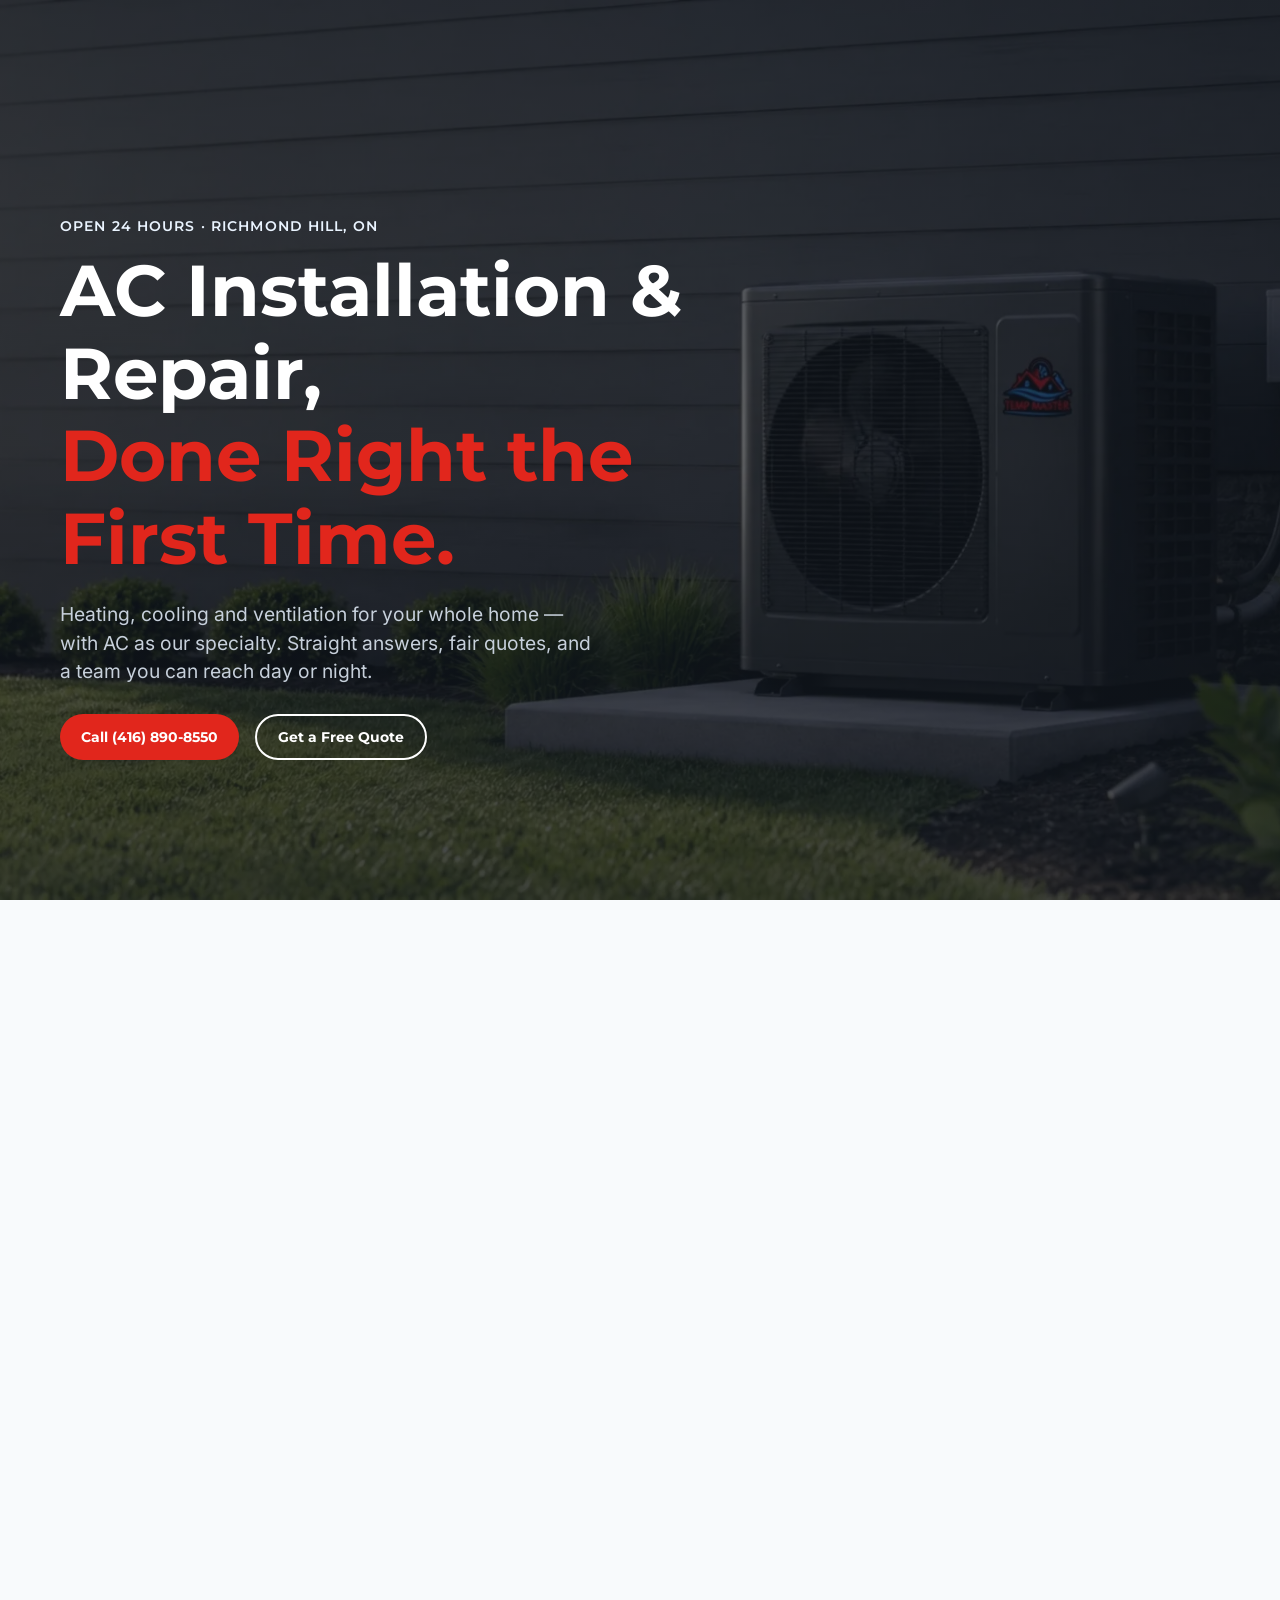
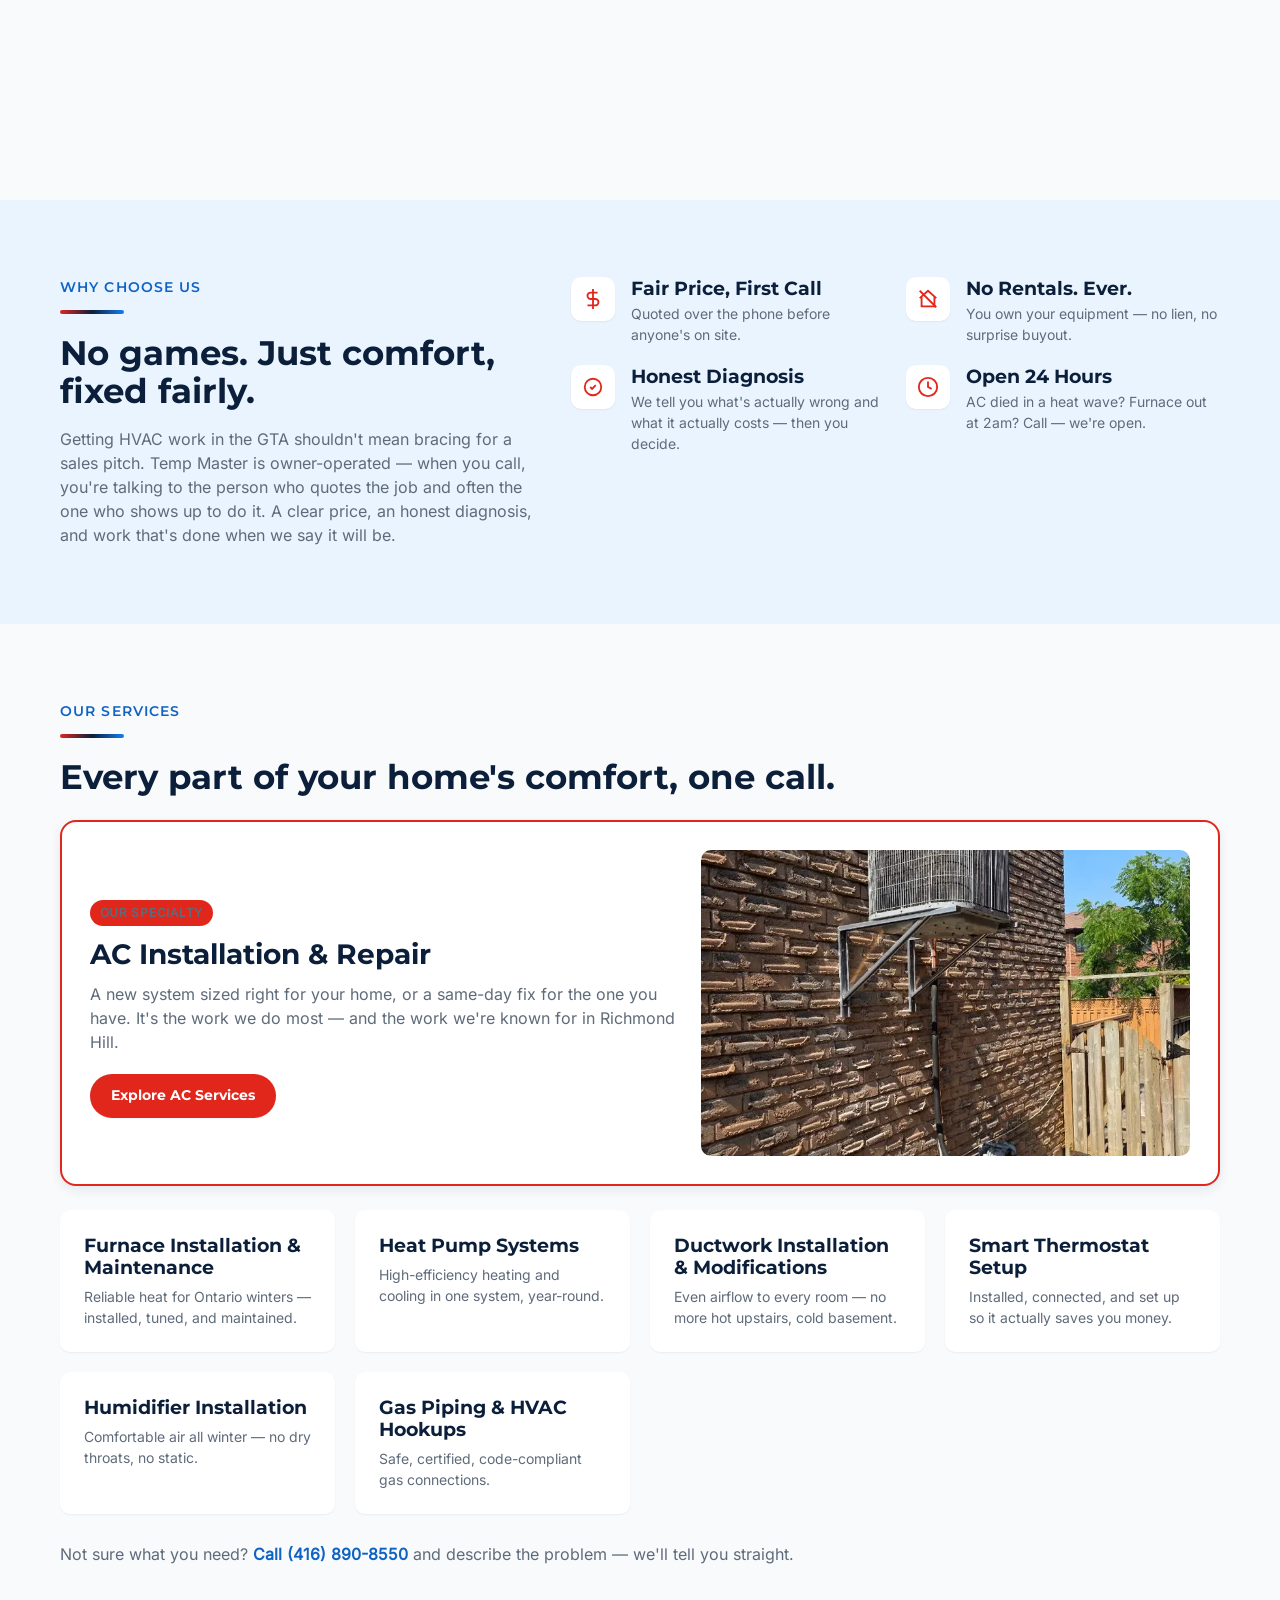
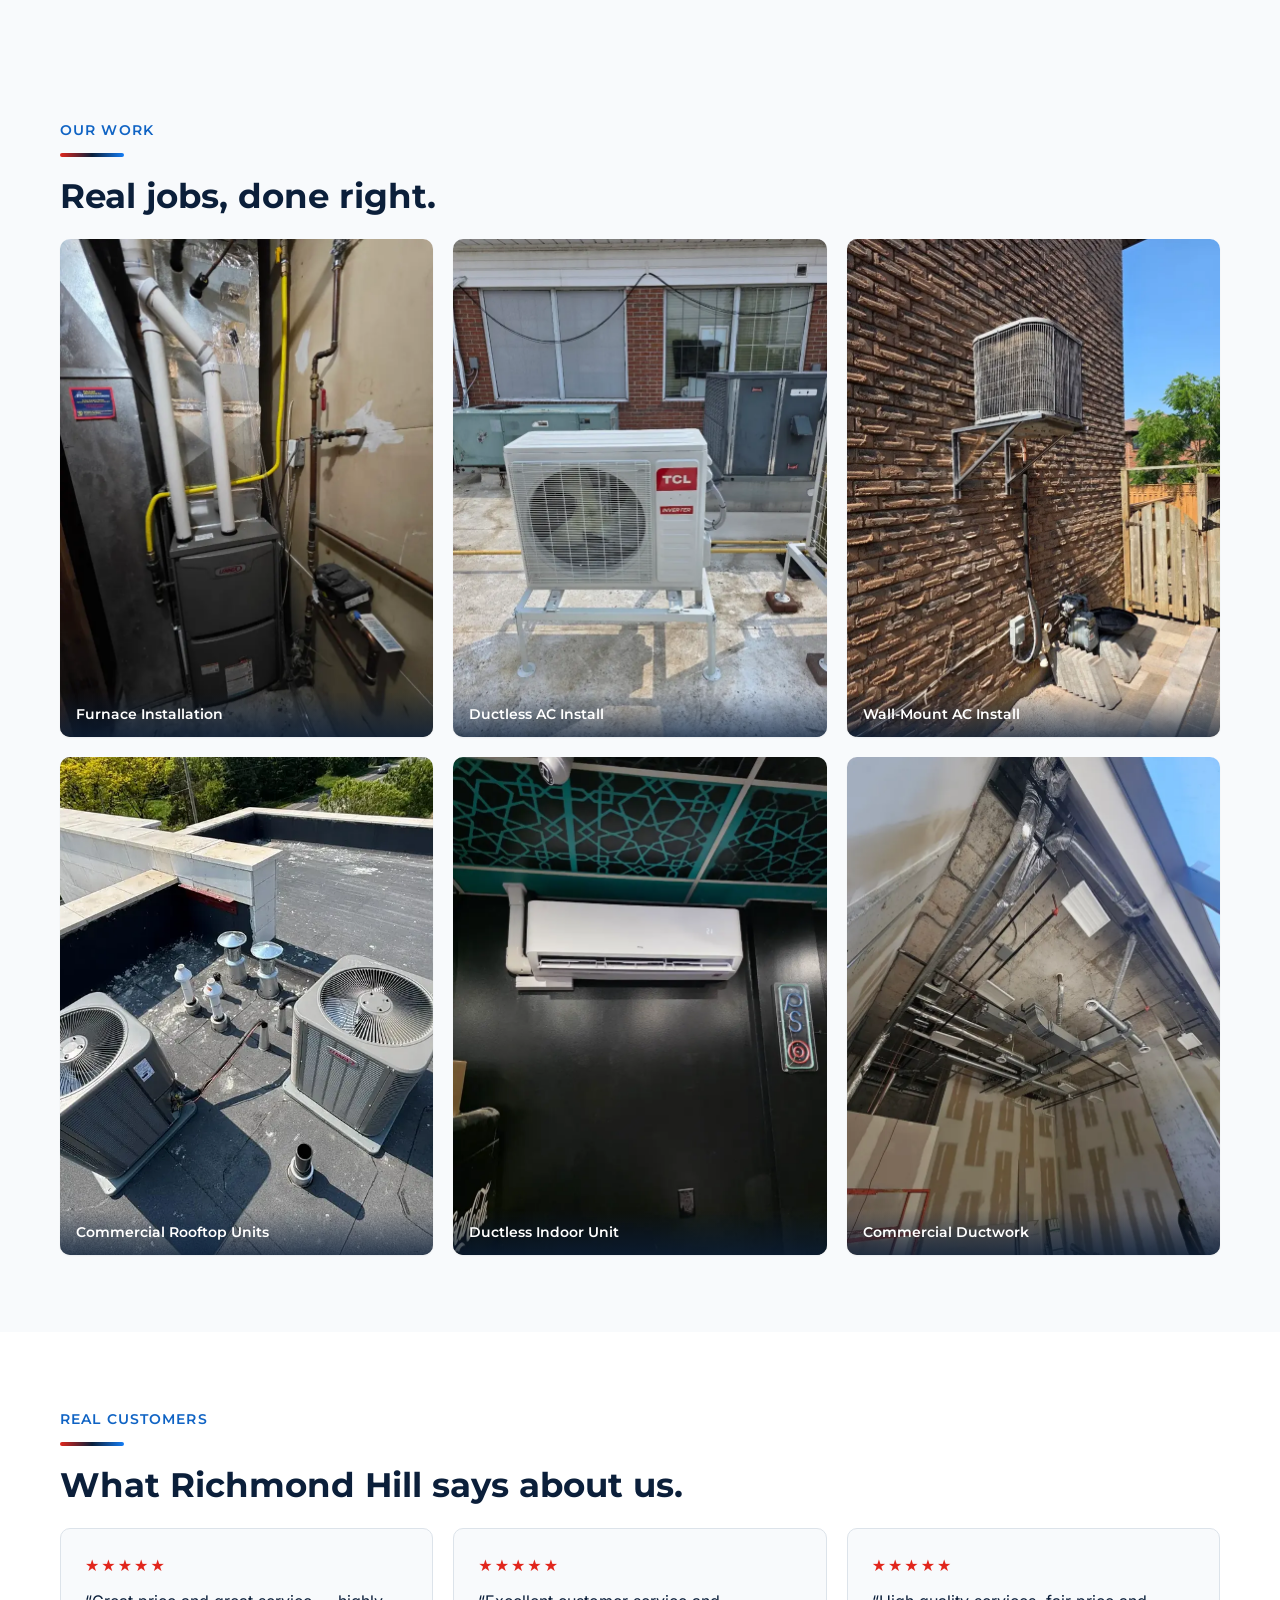
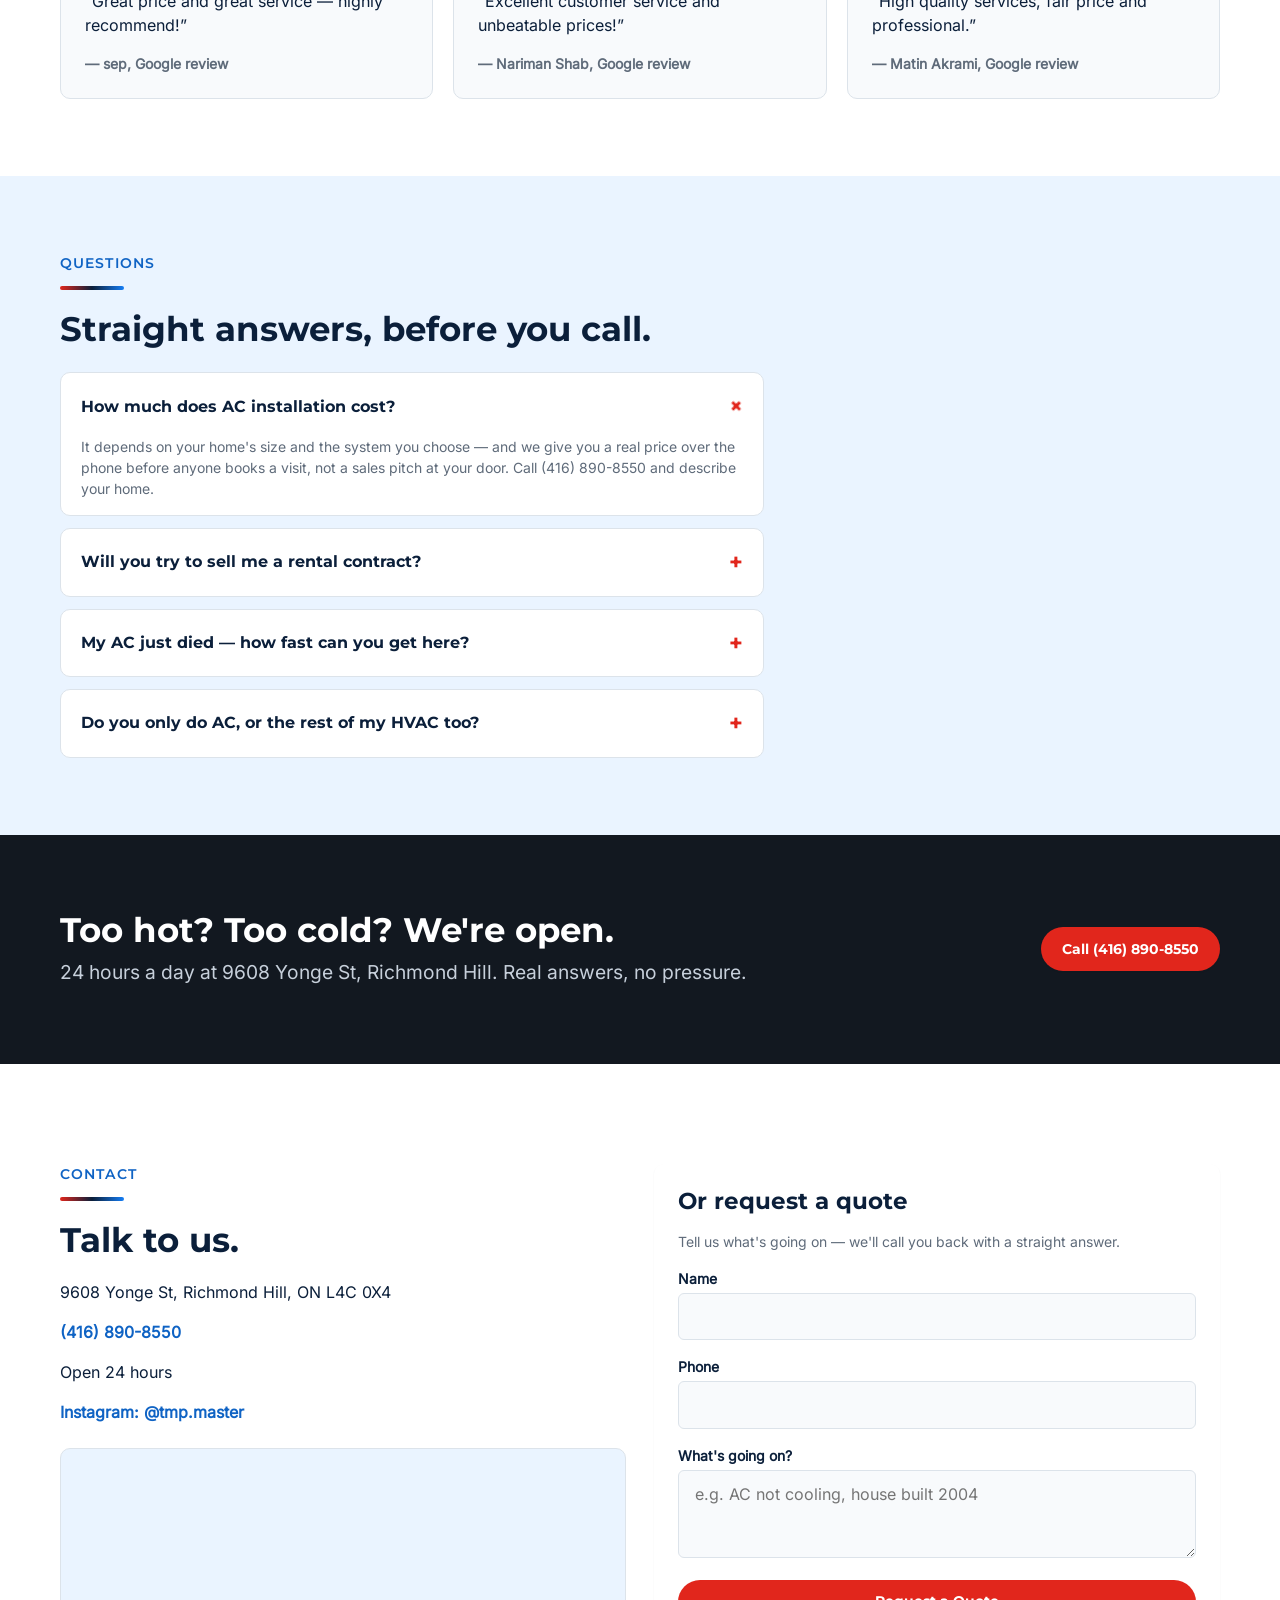
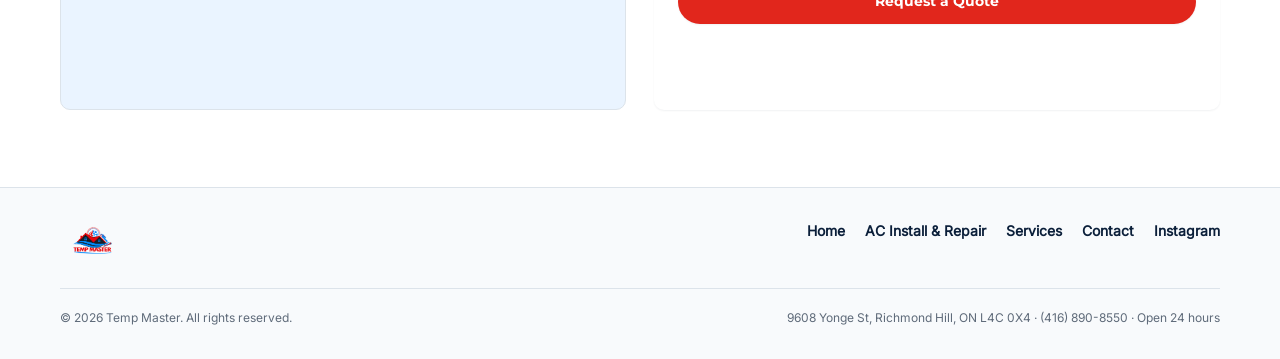
==== index.html @ fa04aa71 "stage: local site snapshot (noindex)" ====
<!doctype html>
<html lang="en">
<head>
<meta charset="utf-8">
<meta name="viewport" content="width=device-width, initial-scale=1">
<title>AC Installation &amp; Repair in Richmond Hill | Temp Master HVAC</title>
<meta name="description" content="Temp Master is a Richmond Hill HVAC contractor open 24 hours, specializing in AC installation and repair. Fair quotes, honest diagnosis. Call (416) 890-8550.">
<link rel="stylesheet" href="shared/tokens.css">
<link rel="stylesheet" href="shared/base.css">
<link rel="stylesheet" href="style.css">
<link rel="preload" href="assets/images/hero-loop-poster.webp" as="image">
<script type="application/ld+json">
{
  "@context": "https://schema.org",
  "@type": "HVACBusiness",
  "name": "Temp Master",
  "telephone": "+1-416-890-8550",
  "address": {
    "@type": "PostalAddress",
    "streetAddress": "9608 Yonge St",
    "addressLocality": "Richmond Hill",
    "addressRegion": "ON",
    "postalCode": "L4C 0X4",
    "addressCountry": "CA"
  },
  "areaServed": "Richmond Hill, Ontario",
  "openingHoursSpecification": {
    "@type": "OpeningHoursSpecification",
    "dayOfWeek": ["Monday","Tuesday","Wednesday","Thursday","Friday","Saturday","Sunday"],
    "opens": "00:00",
    "closes": "23:59"
  },
  "aggregateRating": {
    "@type": "AggregateRating",
    "ratingValue": "5.0",
    "reviewCount": "34"
  },
  "sameAs": ["https://www.instagram.com/tmp.master"]
}
</script>
</head>
<body class="page-home">

<div class="loader" id="loader" aria-hidden="true">
  <img src="assets/images/logo.png" alt="" width="108" height="72">
  <div class="loader__line"></div>
</div>

<header class="site-header" id="site-header">
  <div class="container site-header__row">
    <a class="brand" href="#hero" aria-label="Temp Master — home">
      <img src="assets/images/logo.png" alt="Temp Master logo" width="66" height="44">
    </a>
    <nav class="primary-nav" aria-label="Primary">
      <ul>
        <li><a href="./" aria-current="page">Home</a></li>
        <li><a href="ac-installation-repair/">AC Install &amp; Repair</a></li>
        <li><a href="services/">Services</a></li>
        <li><a href="contact/">Contact</a></li>
      </ul>
    </nav>
    <div class="site-header__actions">
      <a class="phone-link" href="tel:+14168908550" aria-label="Call (416) 890-8550">
        <svg width="18" height="18" viewBox="0 0 24 24" fill="none" stroke="currentColor" stroke-width="2" aria-hidden="true"><path d="M22 16.92v3a2 2 0 0 1-2.18 2 19.79 19.79 0 0 1-8.63-3.07 19.5 19.5 0 0 1-6-6 19.79 19.79 0 0 1-3.07-8.67A2 2 0 0 1 4.11 2h3a2 2 0 0 1 2 1.72c.127.96.361 1.903.7 2.81a2 2 0 0 1-.45 2.11L8.09 9.91a16 16 0 0 0 6 6l1.27-1.27a2 2 0 0 1 2.11-.45c.907.339 1.85.573 2.81.7A2 2 0 0 1 22 16.92z"/></svg>
        <span class="phone-link__text">(416) 890-8550</span>
      </a>
      <a class="btn btn--primary site-header__cta" href="contact/">Get a Free Quote</a>
      <button class="hamburger" aria-expanded="false" aria-controls="mobile-nav" aria-label="Open menu">
        <span></span><span></span><span></span>
      </button>
    </div>
  </div>
</header>

<div class="mobile-nav" id="mobile-nav">
  <div class="mobile-nav__backdrop" data-nav-close></div>
  <nav class="mobile-nav__panel" aria-label="Mobile">
    <ul>
      <li><a href="./" data-nav-close>Home</a></li>
      <li><a href="ac-installation-repair/" data-nav-close>AC Install &amp; Repair</a></li>
      <li><a href="services/" data-nav-close>Services</a></li>
      <li><a href="contact/" data-nav-close>Contact</a></li>
    </ul>
    <a class="btn btn--primary" href="tel:+14168908550">Call (416) 890-8550</a>
  </nav>
</div>

<main>

  <!-- Pinned hero stage: video is locked in place; hero scrolls up and out,
       plays the transition, then trust stats scroll up from below. -->
  <div class="hero-stage-wrapper" id="hero-stage-wrapper">
    <div class="hero-stage" id="hero-stage">
      <div class="hero-stage__media" aria-hidden="true">
        <video data-hero-loop autoplay muted playsinline preload="auto"
               poster="assets/images/hero-loop-poster.webp">
          <source src="assets/video/hero-loop.mp4" type="video/mp4">
        </video>
        <canvas data-hero-scrub data-manifest="assets/images/scrub/hero-transition/manifest.json"
                aria-hidden="true"></canvas>
        <div class="hero-stage__overlay"></div>
      </div>

      <div class="hero-stage__layer hero-stage__layer--hero" id="hero-layer">
        <section class="section section--hero" id="hero">
          <div class="container">
            <div class="hero__copy float-seq">
              <p class="eyebrow" style="--seq:0">Open 24 Hours &middot; Richmond Hill, ON</p>
              <h1 style="--seq:1">AC Installation &amp; Repair,<br><span class="hero__accent">Done Right the First Time.</span></h1>
              <p class="hero__lede" style="--seq:2">Heating, cooling and ventilation for your whole home — with AC as our specialty. Straight answers, fair quotes, and a team you can reach day or night.</p>
              <div class="hero__actions" style="--seq:3">
                <a class="btn btn--primary" href="tel:+14168908550">Call (416) 890-8550</a>
                <a class="btn btn--outline" href="contact/">Get a Free Quote</a>
              </div>
            </div>
          </div>
        </section>
      </div>

      <div class="hero-stage__layer hero-stage__layer--trust" id="trust-layer">
        <section class="section--trust" id="trust" aria-label="Why homeowners trust Temp Master">
      <div class="container">
        <div class="trust-card">
          <div class="trust-card__stat">
            <svg width="28" height="28" viewBox="0 0 24 24" fill="currentColor" aria-hidden="true"><path d="M12 2l2.9 6.26L22 9.27l-5 4.87 1.18 6.86L12 17.77l-6.18 3.23L7 14.14 2 9.27l7.1-1.01z"/></svg>
            <div><strong>5.0 Google Rating</strong><span>34 reviews from Richmond Hill homeowners</span></div>
          </div>
          <div class="trust-card__stat">
            <svg width="28" height="28" viewBox="0 0 24 24" fill="none" stroke="currentColor" stroke-width="2" aria-hidden="true"><circle cx="12" cy="12" r="10"/><path d="M12 6v6l4 2"/></svg>
            <div><strong>Open 24 Hours</strong><span>Call any time — day or night</span></div>
          </div>
          <div class="trust-card__stat">
            <svg width="28" height="28" viewBox="0 0 24 24" fill="none" stroke="currentColor" stroke-width="2" aria-hidden="true"><path d="M3 12l2-2 4 4 8-8 2 2-10 10z"/></svg>
            <div><strong>AC Specialists</strong><span>Install &amp; repair, every day</span></div>
          </div>
        </div>

        <div class="review-marquee" aria-label="Customer reviews">
          <div class="review-marquee__track">
            <div class="review-chip">
              <div class="review-chip__stars">★★★★★</div>
              <p>&ldquo;Great price and great service — highly recommend!&rdquo;</p>
              <span>— sep</span>
            </div>
            <div class="review-chip">
              <div class="review-chip__stars">★★★★★</div>
              <p>&ldquo;Excellent customer service and unbeatable prices!&rdquo;</p>
              <span>— Nariman Shab</span>
            </div>
            <div class="review-chip">
              <div class="review-chip__stars">★★★★★</div>
              <p>&ldquo;High quality services, fair price and professional.&rdquo;</p>
              <span>— Matin Akrami</span>
            </div>
            <!-- duplicated set so the marquee loops seamlessly at -50% -->
            <div class="review-chip" aria-hidden="true">
              <div class="review-chip__stars">★★★★★</div>
              <p>&ldquo;Great price and great service — highly recommend!&rdquo;</p>
              <span>— sep</span>
            </div>
            <div class="review-chip" aria-hidden="true">
              <div class="review-chip__stars">★★★★★</div>
              <p>&ldquo;Excellent customer service and unbeatable prices!&rdquo;</p>
              <span>— Nariman Shab</span>
            </div>
            <div class="review-chip" aria-hidden="true">
              <div class="review-chip__stars">★★★★★</div>
              <p>&ldquo;High quality services, fair price and professional.&rdquo;</p>
              <span>— Matin Akrami</span>
            </div>
          </div>
        </div>
      </div>
        </section>
      </div><!-- /hero-stage__layer--trust -->
    </div><!-- /hero-stage -->
  </div><!-- /hero-stage-wrapper -->

  <section class="section section--about" id="about">
    <div class="container about-grid">
      <div>
        <p class="eyebrow">Why Choose Us</p>
        <div class="rule" aria-hidden="true"></div>
        <h2>No games. Just comfort, fixed fairly.</h2>
        <p class="section-lede">Getting HVAC work in the GTA shouldn't mean bracing for a sales pitch. Temp Master is owner-operated — when you call, you're talking to the person who quotes the job and often the one who shows up to do it. A clear price, an honest diagnosis, and work that's done when we say it will be.</p>
      </div>
      <ul class="about-list">
        <li class="about-list__item">
          <span class="about-list__icon" aria-hidden="true"><svg width="22" height="22" viewBox="0 0 24 24" fill="none" stroke="currentColor" stroke-width="2"><path d="M12 1v22M17 5H9.5a3.5 3.5 0 0 0 0 7h5a3.5 3.5 0 0 1 0 7H6"/></svg></span>
          <div><h3>Fair Price, First Call</h3><p>Quoted over the phone before anyone's on site.</p></div>
        </li>
        <li class="about-list__item">
          <span class="about-list__icon" aria-hidden="true"><svg width="22" height="22" viewBox="0 0 24 24" fill="none" stroke="currentColor" stroke-width="2"><path d="M3 11l9-8 9 8M5 10v10h14V10"/><line x1="3" y1="3" x2="21" y2="21"/></svg></span>
          <div><h3>No Rentals. Ever.</h3><p>You own your equipment — no lien, no surprise buyout.</p></div>
        </li>
        <li class="about-list__item">
          <span class="about-list__icon" aria-hidden="true"><svg width="22" height="22" viewBox="0 0 24 24" fill="none" stroke="currentColor" stroke-width="2"><path d="M9 12l2 2 4-4M12 3a9 9 0 100 18 9 9 0 000-18z"/></svg></span>
          <div><h3>Honest Diagnosis</h3><p>We tell you what's actually wrong and what it actually costs — then you decide.</p></div>
        </li>
        <li class="about-list__item">
          <span class="about-list__icon" aria-hidden="true"><svg width="22" height="22" viewBox="0 0 24 24" fill="none" stroke="currentColor" stroke-width="2"><circle cx="12" cy="12" r="10"/><path d="M12 6v6l4 2"/></svg></span>
          <div><h3>Open 24 Hours</h3><p>AC died in a heat wave? Furnace out at 2am? Call — we're open.</p></div>
        </li>
      </ul>
    </div>
  </section>

  <section class="section section--services" id="services">
    <div class="container">
      <p class="eyebrow">Our Services</p>
      <div class="rule" aria-hidden="true"></div>
      <h2>Every part of your home's comfort, one call.</h2>

      <div class="service-featured">
        <div>
          <p class="service-featured__tag">Our Specialty</p>
          <h3>AC Installation &amp; Repair</h3>
          <p>A new system sized right for your home, or a same-day fix for the one you have. It's the work we do most — and the work we're known for in Richmond Hill.</p>
          <a class="btn btn--primary" href="ac-installation-repair/">Explore AC Services</a>
        </div>
        <img src="assets/images/gallery-wall-mount-ac.webp" alt="Wall-mounted outdoor AC unit installed by Temp Master" width="750" height="1000" loading="lazy">
      </div>

      <ul class="service-grid">
        <li class="card">
          <h3>Furnace Installation &amp; Maintenance</h3>
          <p>Reliable heat for Ontario winters — installed, tuned, and maintained.</p>
        </li>
        <li class="card">
          <h3>Heat Pump Systems</h3>
          <p>High-efficiency heating and cooling in one system, year-round.</p>
        </li>
        <li class="card">
          <h3>Ductwork Installation &amp; Modifications</h3>
          <p>Even airflow to every room — no more hot upstairs, cold basement.</p>
        </li>
        <li class="card">
          <h3>Smart Thermostat Setup</h3>
          <p>Installed, connected, and set up so it actually saves you money.</p>
        </li>
        <li class="card">
          <h3>Humidifier Installation</h3>
          <p>Comfortable air all winter — no dry throats, no static.</p>
        </li>
        <li class="card">
          <h3>Gas Piping &amp; HVAC Hookups</h3>
          <p>Safe, certified, code-compliant gas connections.</p>
        </li>
      </ul>
      <p class="services-cta-line">Not sure what you need? <a href="tel:+14168908550">Call (416) 890-8550</a> and describe the problem — we'll tell you straight.</p>
    </div>
  </section>

  <section class="section section--gallery" id="gallery">
    <div class="container">
      <p class="eyebrow">Our Work</p>
      <div class="rule" aria-hidden="true"></div>
      <h2>Real jobs, done right.</h2>
      <ul class="gallery-grid">
        <li class="gallery-item">
          <img src="assets/images/gallery-furnace-install.webp" alt="New Lennox furnace installation" width="750" height="1000" loading="lazy">
          <span>Furnace Installation</span>
        </li>
        <li class="gallery-item">
          <img src="assets/images/gallery-ductless-condenser.webp" alt="Ductless mini-split outdoor condenser installation" width="750" height="1000" loading="lazy">
          <span>Ductless AC Install</span>
        </li>
        <li class="gallery-item">
          <img src="assets/images/gallery-wall-mount-ac.webp" alt="Wall-mounted outdoor AC unit installation on a home exterior" width="750" height="1000" loading="lazy">
          <span>Wall-Mount AC Install</span>
        </li>
        <li class="gallery-item">
          <img src="assets/images/gallery-commercial-rooftop.webp" alt="Commercial rooftop AC units installation" width="1000" height="750" loading="lazy">
          <span>Commercial Rooftop Units</span>
        </li>
        <li class="gallery-item">
          <img src="assets/images/gallery-ductless-indoor-unit.webp" alt="Ductless mini-split indoor unit installation" width="750" height="1000" loading="lazy">
          <span>Ductless Indoor Unit</span>
        </li>
        <li class="gallery-item">
          <img src="assets/images/gallery-commercial-ductwork.webp" alt="Commercial ductwork installation" width="750" height="1000" loading="lazy">
          <span>Commercial Ductwork</span>
        </li>
      </ul>
    </div>
  </section>

  <section class="section section--testimonials" id="testimonials">
    <div class="container">
      <p class="eyebrow">Real Customers</p>
      <div class="rule" aria-hidden="true"></div>
      <h2>What Richmond Hill says about us.</h2>
      <div class="testimonial-grid">
        <div class="testimonial-card">
          <div class="stars">★★★★★</div>
          <p>&ldquo;Great price and great service — highly recommend!&rdquo;</p>
          <footer>— sep, Google review</footer>
        </div>
        <div class="testimonial-card">
          <div class="stars">★★★★★</div>
          <p>&ldquo;Excellent customer service and unbeatable prices!&rdquo;</p>
          <footer>— Nariman Shab, Google review</footer>
        </div>
        <div class="testimonial-card">
          <div class="stars">★★★★★</div>
          <p>&ldquo;High quality services, fair price and professional.&rdquo;</p>
          <footer>— Matin Akrami, Google review</footer>
        </div>
      </div>
    </div>
  </section>

  <section class="section section--faq" id="faq">
    <div class="container">
      <p class="eyebrow">Questions</p>
      <div class="rule" aria-hidden="true"></div>
      <h2>Straight answers, before you call.</h2>
      <div class="faq-list">
        <details data-accordion open>
          <summary>How much does AC installation cost?</summary>
          <p>It depends on your home's size and the system you choose — and we give you a real price over the phone before anyone books a visit, not a sales pitch at your door. Call (416) 890-8550 and describe your home.</p>
        </details>
        <details data-accordion>
          <summary>Will you try to sell me a rental contract?</summary>
          <p>No. Temp Master doesn't do equipment rentals — ever. What you buy, you own, with no lien and no surprise buyout down the road.</p>
        </details>
        <details data-accordion>
          <summary>My AC just died — how fast can you get here?</summary>
          <p>We're open 24 hours, so call the moment it happens: (416) 890-8550. As an owner-operated company, you're talking directly to the person handling your job, not a call centre — we answer and get moving right away.</p>
        </details>
        <details data-accordion>
          <summary>Do you only do AC, or the rest of my HVAC too?</summary>
          <p>All of it. AC installation and repair is our specialty, and we also handle furnaces, heat pumps, ductwork, smart thermostats, humidifiers, and gas piping — one company for the whole system.</p>
        </details>
      </div>
    </div>
  </section>

  <section class="section section--cta" id="cta">
    <div class="container cta__inner">
      <div>
        <h2>Too hot? Too cold? We're open.</h2>
        <p>24 hours a day at 9608 Yonge St, Richmond Hill. Real answers, no pressure.</p>
      </div>
      <a class="btn btn--primary" href="tel:+14168908550">Call (416) 890-8550</a>
    </div>
  </section>

  <section class="section section--contact" id="contact">
    <div class="container contact-grid">
      <div>
        <p class="eyebrow">Contact</p>
        <div class="rule" aria-hidden="true"></div>
        <h2>Talk to us.</h2>
        <ul class="contact-facts">
          <li>9608 Yonge St, Richmond Hill, ON L4C 0X4</li>
          <li><a href="tel:+14168908550">(416) 890-8550</a></li>
          <li>Open 24 hours</li>
          <li><a href="https://www.instagram.com/tmp.master" rel="noopener">Instagram: @tmp.master</a></li>
        </ul>
        <div class="map-embed" data-map-slot>
          <iframe src="https://maps.google.com/maps?q=Temp%20Master%2C%209608%20Yonge%20St%2C%20Richmond%20Hill%2C%20ON%20L4C%200X4&output=embed"
                  title="Map to Temp Master, 9608 Yonge St, Richmond Hill" loading="lazy"
                  referrerpolicy="no-referrer-when-downgrade" allowfullscreen></iframe>
        </div>
      </div>
      <form class="contact-form" data-quote-form>
        <h3>Or request a quote</h3>
        <p>Tell us what's going on — we'll call you back with a straight answer.</p>
        <div><label for="q-name">Name</label><input id="q-name" name="name" type="text" autocomplete="name" required></div>
        <div><label for="q-phone">Phone</label><input id="q-phone" name="phone" type="tel" autocomplete="tel" required></div>
        <div><label for="q-issue">What's going on?</label><textarea id="q-issue" name="message" rows="3" placeholder="e.g. AC not cooling, house built 2004"></textarea></div>
        <button class="btn btn--primary" type="submit">Request a Quote</button>
      </form>
    </div>
  </section>

</main>

<footer class="section--footer site-footer">
  <div class="container">
    <div class="site-footer__grid">
      <a class="brand" href="./" aria-label="Temp Master — home">
        <img src="assets/images/logo.png" alt="Temp Master logo" width="54" height="36">
      </a>
      <nav aria-label="Footer">
        <ul>
          <li><a href="./">Home</a></li>
          <li><a href="ac-installation-repair/">AC Install &amp; Repair</a></li>
          <li><a href="services/">Services</a></li>
          <li><a href="contact/">Contact</a></li>
          <li><a href="https://www.instagram.com/tmp.master" rel="noopener">Instagram</a></li>
        </ul>
      </nav>
    </div>
    <div class="site-footer__bottom">
      <span>&copy; 2026 Temp Master. All rights reserved.</span>
      <span>9608 Yonge St, Richmond Hill, ON L4C 0X4 &middot; <a href="tel:+14168908550">(416) 890-8550</a> &middot; Open 24 hours</span>
    </div>
  </div>
</footer>

<div class="call-bar" aria-label="Quick actions">
  <a class="call-bar__call" href="tel:+14168908550">Call Now</a>
  <a class="call-bar__directions" href="https://share.google/TIExO6qEW4nz1Eo8L" rel="noopener">Directions</a>
</div>

<script src="shared/main.js" defer></script>
<script src="script.js" defer></script>
</body>
</html>
---- shared/tokens.css ----
/*
  Design tokens — Temp Master (HVAC, Richmond Hill, ON)
  Direction: "Plainspoken Comfort" — see state/DECISIONS.md (Phase 2).
  Single source of truth for every visual value on the site.
  Colors are the operator's confirmed brand palette (client.md Overrides).
  Contrast verified WCAG AA (body >= 4.5:1, large/UI >= 3:1) — see notes.
*/

@font-face {
  font-family: 'Montserrat';
  font-style: normal;
  font-weight: 700;
  font-display: swap;
  src: url('../assets/fonts/montserrat-700.woff2') format('woff2');
}

@font-face {
  font-family: 'Montserrat';
  font-style: normal;
  font-weight: 600;
  font-display: swap;
  src: url('../assets/fonts/montserrat-600.woff2') format('woff2');
}

@font-face {
  font-family: 'Inter';
  font-style: normal;
  font-weight: 400;
  font-display: swap;
  src: url('../assets/fonts/inter-400.woff2') format('woff2');
}

:root {
  /* Colors — confirmed brand palette (client.md Overrides > Visual constraints) */
  --color-primary: #E1261C;       /* Temp Red — primary CTA, urgent accents. Kept scarce (~3% of UI). */
  --color-primary-dark: #B91E17;  /* Primary hover/active */
  --color-accent: #147DF5;        /* HVAC Blue — icons, large UI, borders, large text (3.8:1 on --color-bg) */
  --color-accent-text: #0F63C4;   /* Darkened accent for body-sized text/links (5.6:1 on --color-bg) */
  --color-bg: #F8FAFC;            /* Cool White — main page background */
  --color-surface: #FFFFFF;       /* Pure White — cards, nav */
  --color-text: #0B1F3A;          /* Deep Navy — headings, header, footer */
  --color-text-muted: #5F6B7A;    /* Slate Gray — body copy (5.2:1 on --color-bg) */
  --color-border: #DCE3EA;        /* Soft Border — dividers, card borders */
  --color-success: #1B7F4C;       /* 4.8:1 on --color-bg */
  --color-error: #B91E17;         /* = primary-dark, reused for AA-safe error text (6.2:1 on --color-bg; brighter --color-primary is only 4.5:1) */

  /* Supporting neutrals from the confirmed palette, not in the required set but referenced by name in DECISIONS.md */
  --color-ice-blue: #EAF4FF;      /* soft section backgrounds, alternating with --color-bg */
  --color-charcoal: #121820;      /* dark hero overlays, the signature dark band (24-hour/emergency CTA) */
  --color-mist: #C7D0DB;          /* muted body text on dark bands (12.2:1 on charcoal) */

  /* Typography */
  --font-heading: 'Montserrat', system-ui, -apple-system, sans-serif; /* weights 600, 700 only */
  --font-body: 'Inter', system-ui, -apple-system, sans-serif;         /* weight 400 (+ inherited bold via font-weight on the same face where supported) */

  --text-xs: 0.75rem;     /* 12px */
  --text-sm: 0.875rem;    /* 14px */
  --text-base: 1rem;      /* 16px */
  --text-lg: 1.2rem;      /* ~19px  — modular scale, ratio 1.2 (calm direction) */
  --text-xl: 1.44rem;     /* ~23px */
  --text-2xl: 1.75rem;    /* ~28px */
  --text-3xl: 2.1rem;     /* ~34px */
  --text-hero: clamp(2.25rem, 5vw + 1rem, 4.5rem);

  --leading-tight: 1.15;
  --leading-normal: 1.5;
  --leading-loose: 1.75;

  /* Spacing — 4px base scale */
  --space-1: 0.25rem;   /* 4px */
  --space-2: 0.5rem;    /* 8px */
  --space-3: 0.75rem;   /* 12px */
  --space-4: 1rem;      /* 16px */
  --space-5: 1.25rem;   /* 20px */
  --space-6: 1.5rem;    /* 24px */
  --space-7: 1.75rem;   /* 28px */
  --space-8: 2rem;      /* 32px */
  --space-9: 2.25rem;   /* 36px */
  --space-10: 2.5rem;   /* 40px */
  --space-11: 2.75rem;  /* 44px */
  --space-12: 3rem;     /* 48px */

  /* Layout */
  --container-max: 1200px;
  --section-pad-y: clamp(3rem, 6vw, 6rem);
  --radius-sm: 0.375rem;  /* 6px */
  --radius-md: 0.625rem;  /* 10px — default card radius per direction ("8-12px rounded cards") */
  --radius-lg: 1rem;      /* 16px — larger surfaces (hero media, feature panels) */
  --radius-full: 9999px;

  /* Elevation — shadow tinted toward primary text hue (navy), never pure black */
  --shadow-sm: 0 1px 2px rgba(11, 31, 58, 0.06);
  --shadow-md: 0 4px 12px rgba(11, 31, 58, 0.08);
  --shadow-lg: 0 12px 32px rgba(11, 31, 58, 0.14);

  /* Motion — subtle (see DECISIONS.md: trust-first mood, playbook avoids animation-heavy) */
  --duration-fast: 150ms;
  --duration-base: 300ms;
  --duration-slow: 600ms;
  --ease-standard: cubic-bezier(0.4, 0, 0.2, 1);
  --ease-out-expo: cubic-bezier(0.16, 1, 0.3, 1);
}
---- shared/base.css ----
/* base.css — reset, element defaults, and every component used on 2+ pages.
   Implements the approved binding preview (preview/layout-preview.html).
   Single-page specifics live in each page's style.css. */

/* ---------- reset + element defaults ---------- */
*,*::before,*::after{box-sizing:border-box}
html{-webkit-text-size-adjust:100%;scroll-behavior:smooth}
@media (prefers-reduced-motion: reduce){html{scroll-behavior:auto}}
body{margin:0;background:var(--color-bg);color:var(--color-text);
  font-family:var(--font-body);font-size:var(--text-base);line-height:var(--leading-normal);
  -webkit-tap-highlight-color:transparent;overflow-x:hidden}
h1,h2,h3{font-family:var(--font-heading);font-weight:700;line-height:var(--leading-tight);margin:0}
h1{font-size:var(--text-hero)}
h2{font-size:var(--text-3xl)}
h3{font-size:var(--text-lg)}
p{margin:0}
ul{list-style:none;margin:0;padding:0}
a{color:inherit;text-decoration:none}
img{max-width:100%;display:block}
button{font:inherit;background:none;border:0;cursor:pointer}
:focus-visible{outline:3px solid var(--color-accent);outline-offset:2px}

/* ---------- layout primitives ---------- */
.container{max-width:var(--container-max);margin-inline:auto;padding-inline:var(--space-5)}
.section{padding-block:var(--section-pad-y)}
.section--alt{background:var(--color-ice-blue)}
.section-lede{margin-top:var(--space-4);color:var(--color-text-muted);max-width:44rem}

.eyebrow{font-family:var(--font-heading);font-weight:600;font-size:var(--text-sm);
  letter-spacing:.08em;text-transform:uppercase;color:var(--color-accent-text);margin:0}
.rule{width:64px;height:4px;border-radius:var(--radius-full);margin-block:var(--space-3) var(--space-5);
  background:linear-gradient(90deg,var(--color-primary),var(--color-text),var(--color-accent))}

/* ---------- buttons ---------- */
.btn{display:inline-flex;align-items:center;justify-content:center;gap:var(--space-2);
  padding:.75em 1.5em;border-radius:var(--radius-full);font-family:var(--font-heading);font-weight:700;
  font-size:var(--text-sm);min-height:44px;
  transition:transform var(--duration-fast) var(--ease-standard),
    background-color var(--duration-fast) var(--ease-standard),
    box-shadow var(--duration-fast) var(--ease-standard)}
.btn:active{transform:scale(.97)}
.btn--primary{background:var(--color-primary);color:var(--color-surface);box-shadow:var(--shadow-sm)}
.btn--primary:hover{background:var(--color-primary-dark)}
.btn--outline{border:2px solid var(--color-text);color:var(--color-text)}

/* ---------- header (default: solid sticky; the home page overrides) ---------- */
.site-header{position:sticky;top:0;z-index:50;background:var(--color-surface);
  border-bottom:1px solid var(--color-border);
  transition:box-shadow var(--duration-base) var(--ease-standard)}
.site-header.is-scrolled{box-shadow:var(--shadow-sm)}
.site-header__row{display:flex;align-items:center;justify-content:space-between;gap:var(--space-4);
  padding-block:var(--space-3)}
.brand img{height:44px;width:auto}
.primary-nav{display:none}
.primary-nav ul{display:flex;gap:var(--space-6)}
.primary-nav a{font-weight:600;font-size:var(--text-sm);padding-block:var(--space-2);position:relative}
.primary-nav a::after{content:"";position:absolute;left:0;right:0;bottom:-2px;height:2px;
  background:var(--color-primary);transform:scaleX(0);
  transition:transform var(--duration-fast) var(--ease-standard)}
.primary-nav a:hover::after,.primary-nav a:focus-visible::after,
.primary-nav a[aria-current="page"]::after{transform:scaleX(1)}
.site-header__actions{display:flex;align-items:center;gap:var(--space-4)}
.phone-link{display:flex;align-items:center;gap:var(--space-2);font-weight:700;
  font-family:var(--font-heading);font-size:var(--text-sm);color:var(--color-text);
  min-width:44px;min-height:44px;justify-content:center}
.phone-link svg{color:var(--color-primary);flex:none}
.phone-link__text{display:none}
.btn.site-header__cta{display:none}
@media (min-width:560px){
  .phone-link{justify-content:flex-start;min-width:0}
  .phone-link__text{display:inline}
}
@media (min-width:900px){
  .primary-nav{display:block}
  .btn.site-header__cta{display:inline-flex}
  .hamburger{display:none}
}

/* ---------- hamburger + mobile nav ---------- */
.hamburger{display:flex;flex-direction:column;gap:5px;padding:10px;min-width:44px;min-height:44px;
  align-items:center;justify-content:center}
.hamburger span{width:22px;height:2px;background:var(--color-text);
  transition:transform var(--duration-base) var(--ease-standard),
    opacity var(--duration-base) var(--ease-standard)}
.hamburger[aria-expanded="true"] span:nth-child(1){transform:translateY(7px) rotate(45deg)}
.hamburger[aria-expanded="true"] span:nth-child(2){opacity:0}
.hamburger[aria-expanded="true"] span:nth-child(3){transform:translateY(-7px) rotate(-45deg)}

.mobile-nav{position:fixed;inset:0;z-index:60;visibility:hidden}
.mobile-nav__backdrop{position:absolute;inset:0;background:rgba(11,31,58,.5);opacity:0;
  transition:opacity var(--duration-base) var(--ease-standard)}
.mobile-nav__panel{position:absolute;top:0;right:0;bottom:0;width:min(80vw,340px);
  background:var(--color-surface);padding:var(--space-6) var(--space-5);
  display:flex;flex-direction:column;gap:var(--space-5);
  transform:translateX(100%);transition:transform var(--duration-base) var(--ease-out-expo);
  box-shadow:var(--shadow-lg)}
.mobile-nav.is-open{visibility:visible}
.mobile-nav.is-open .mobile-nav__backdrop{opacity:1}
.mobile-nav.is-open .mobile-nav__panel{transform:translateX(0)}
.mobile-nav ul{display:flex;flex-direction:column;gap:var(--space-1)}
.mobile-nav a:not(.btn){display:block;padding:var(--space-3) 0;font-family:var(--font-heading);
  font-weight:700;font-size:var(--text-lg);border-bottom:1px solid var(--color-border)}
.mobile-nav a:active{opacity:.6}

/* ---------- sub-page hero ---------- */
.section--hero-sub{background:var(--color-ice-blue)}
.section--hero-sub h1{margin-top:var(--space-3);max-width:24ch}
.hero__lede{margin-top:var(--space-5);font-size:var(--text-lg);color:var(--color-text-muted);max-width:34rem}
.hero__actions{display:flex;flex-wrap:wrap;gap:var(--space-4);margin-top:var(--space-7)}

/* ---------- cards ---------- */
.card{background:var(--color-surface);border-radius:var(--radius-md);padding:var(--space-6);
  box-shadow:var(--shadow-sm);
  transition:box-shadow var(--duration-base) var(--ease-standard),
    transform var(--duration-base) var(--ease-standard)}
.card:hover{box-shadow:var(--shadow-md);transform:translateY(-3px)}
@media (prefers-reduced-motion: reduce){.card:hover{transform:none}}
.card h3{margin-bottom:var(--space-2)}
.card p{color:var(--color-text-muted);font-size:var(--text-sm)}

/* ---------- faq accordion ---------- */
.faq-list{max-width:44rem;display:grid;gap:var(--space-3);margin-top:var(--space-6)}
.faq-list details{background:var(--color-surface);border:1px solid var(--color-border);
  border-radius:var(--radius-md);padding:var(--space-4) var(--space-5)}
.faq-list summary{font-family:var(--font-heading);font-weight:700;cursor:pointer;
  display:flex;justify-content:space-between;align-items:center;gap:var(--space-3);
  list-style:none;min-height:28px}
.faq-list summary::-webkit-details-marker{display:none}
.faq-list summary::after{content:"+";font-size:var(--text-xl);color:var(--color-primary);flex:none;
  transition:transform var(--duration-base) var(--ease-standard)}
.faq-list details[open] summary::after{transform:rotate(45deg)}
.faq-list details p{margin-top:var(--space-3);color:var(--color-text-muted);font-size:var(--text-sm)}

/* ---------- cta band ---------- */
.section--cta{background:var(--color-charcoal);color:var(--color-surface)}
.cta__inner{display:flex;flex-direction:column;gap:var(--space-5);align-items:flex-start}
.cta__inner h2{color:var(--color-surface)}
.cta__inner p{color:var(--color-mist);font-size:var(--text-lg);margin-top:var(--space-2)}
@media (min-width:800px){
  .cta__inner{flex-direction:row;align-items:center;justify-content:space-between}
}

/* ---------- contact facts + form + map (home + contact pages) ---------- */
.contact-grid{display:grid;gap:var(--space-7);margin-top:var(--space-6)}
@media (min-width:900px){.contact-grid{grid-template-columns:1fr 1fr}}
.contact-facts{display:grid;gap:var(--space-4);margin-top:var(--space-5)}
.contact-facts li{display:flex;gap:var(--space-2);flex-wrap:wrap}
.contact-facts a{color:var(--color-accent-text);font-weight:600}
.contact-facts strong{min-width:6.5rem;font-family:var(--font-heading)}
.map-embed{margin-top:var(--space-6);min-height:260px;border-radius:var(--radius-md);
  overflow:hidden;background:var(--color-ice-blue);border:1px solid var(--color-border)}
.map-embed iframe{display:block;width:100%;height:100%;min-height:260px;border:0}
.contact-form{display:grid;gap:var(--space-4);background:var(--color-surface);
  border-radius:var(--radius-md);padding:var(--space-6);box-shadow:var(--shadow-sm);
  align-content:start}
.contact-form h2,.contact-form h3{font-size:var(--text-xl)}
.contact-form p{color:var(--color-text-muted);font-size:var(--text-sm)}
.contact-form label{font-size:var(--text-sm);font-weight:600;display:block;
  margin-bottom:var(--space-1)}
.contact-form input,.contact-form textarea{width:100%;font-size:16px;padding:.8em 1em;
  border-radius:var(--radius-sm);border:1px solid var(--color-border);
  background:var(--color-bg);color:var(--color-text);font-family:inherit}

/* ---------- footer ---------- */
.site-footer{background:var(--color-bg);border-top:1px solid var(--color-border);
  padding-block:var(--space-8)}
.site-footer__grid{display:flex;flex-wrap:wrap;gap:var(--space-6);
  justify-content:space-between;align-items:flex-start}
.site-footer__grid nav ul{display:flex;flex-wrap:wrap;gap:var(--space-5);
  font-size:var(--text-sm);font-weight:600}
.site-footer__bottom{margin-top:var(--space-6);padding-top:var(--space-5);
  border-top:1px solid var(--color-border);font-size:var(--text-xs);
  color:var(--color-text-muted);display:flex;flex-wrap:wrap;gap:var(--space-3);
  justify-content:space-between}

/* ---------- sticky mobile call bar ---------- */
.call-bar{position:fixed;left:0;right:0;bottom:0;z-index:40;display:flex;
  background:var(--color-surface);border-top:1px solid var(--color-border);
  box-shadow:var(--shadow-lg);
  padding:var(--space-3) var(--space-4) calc(var(--space-3) + env(safe-area-inset-bottom))}
.call-bar a{flex:1;display:flex;align-items:center;justify-content:center;gap:var(--space-2);
  font-family:var(--font-heading);font-weight:700;font-size:var(--text-sm);
  border-radius:var(--radius-md);padding-block:var(--space-3);min-height:44px}
.call-bar a:active{transform:scale(.97)}
.call-bar__call{background:var(--color-primary);color:var(--color-surface);
  margin-right:var(--space-2)}
.call-bar__directions{border:2px solid var(--color-text);color:var(--color-text)}
body{padding-bottom:76px}
@media (min-width:900px){
  .call-bar{display:none}
  body{padding-bottom:0}
}

/* ---------- scroll-entrance reveals (progressive enhancement) ----------
   Hidden state only applies when main.js has stamped html.js — no-JS
   visitors always see content (component-api rule 5). */
@media (prefers-reduced-motion: no-preference){
  html.js .reveal{opacity:0;transform:translateY(16px);
    transition:opacity var(--duration-slow) var(--ease-out-expo),
      transform var(--duration-slow) var(--ease-out-expo)}
  html.js .reveal.is-visible{opacity:1;transform:none}
  html.js .reveal-stagger.is-visible > *{transition-delay:calc(var(--i,0) * 70ms)}
}
---- style.css ----
/* Home page styles — loader, overlay header, full-bleed hero video stage,
   floating trust stats, and home-only sections. Base components: shared/base.css. */

/* ---------- loading screen ---------- */
.loader{position:fixed;inset:0;z-index:100;background:var(--color-charcoal);
  display:flex;flex-direction:column;align-items:center;justify-content:center;gap:var(--space-6);
  transition:opacity var(--duration-slow) var(--ease-standard),
    visibility 0s linear var(--duration-slow)}
.loader.is-done{opacity:0;visibility:hidden}
.loader img{height:72px;width:auto}
.loader__line{width:min(220px,50vw);height:3px;border-radius:var(--radius-full);
  overflow:hidden;background:rgba(255,255,255,.12);position:relative}
.loader__line::after{content:"";position:absolute;inset:0;border-radius:inherit;
  background:linear-gradient(90deg,var(--color-primary),var(--color-surface),var(--color-accent));
  transform:translateX(-100%)}
@media (prefers-reduced-motion: no-preference){
  .loader__line::after{animation:loader-sweep 1.2s var(--ease-standard) infinite}
}
@keyframes loader-sweep{to{transform:translateX(100%)}}
/* no-JS: the loader must never block the page */
html:not(.js) .loader{display:none}

/* ---------- header on the home page: fixed overlay over the video ---------- */
.page-home .site-header{position:fixed;top:0;left:0;right:0;background:transparent;
  border-bottom:1px solid transparent;
  transition:background-color var(--duration-base) var(--ease-standard),
    border-color var(--duration-base) var(--ease-standard),
    box-shadow var(--duration-base) var(--ease-standard)}
.page-home .site-header.is-scrolled{background:var(--color-surface);
  border-color:var(--color-border);box-shadow:var(--shadow-sm)}
.page-home .site-header:not(.is-scrolled) .primary-nav a{color:var(--color-surface)}
.page-home .site-header:not(.is-scrolled) .phone-link{color:var(--color-surface)}
.page-home .site-header:not(.is-scrolled) .hamburger span{background:var(--color-surface)}

/* header entrance: hidden until the background is fully revealed */
html.js .page-home .site-header{transform:translateY(-100%)}
html.js .page-home .site-header.is-revealed{transform:translateY(0);
  transition:transform var(--duration-slow) var(--ease-out-expo),
    background-color var(--duration-base) var(--ease-standard),
    border-color var(--duration-base) var(--ease-standard),
    box-shadow var(--duration-base) var(--ease-standard)}
@media (prefers-reduced-motion: reduce){
  html.js .page-home .site-header{transform:none;transition:none}
}

/* ---------- pinned stage (hero + trust share one locked viewport) ----------
   Wrapper is a 200svh scroll runway; the stage pins via `sticky` for one
   viewport while the hero layer scrolls out, the idle loop crossfades into
   a scroll-scrubbed frame sequence (canvas, tracks scroll 1:1 - reverses
   for free, no separate reverse logic needed), and the trust layer scrolls
   in — driven by site/script.js (transform/opacity only). */
.hero-stage-wrapper{position:relative;height:200svh}
.hero-stage{position:sticky;top:0;height:100svh;overflow:hidden;background:var(--color-charcoal)}
.hero-stage__media{position:absolute;inset:0;overflow:hidden;z-index:0}
.hero-stage__media video,.hero-stage__media canvas{position:absolute;inset:0;width:100%;height:100%;
  object-fit:cover;transition:opacity var(--duration-base) var(--ease-standard)}
.hero-stage__media [data-hero-scrub]{opacity:0}
.hero-stage__overlay{position:absolute;inset:0;
  background:linear-gradient(180deg,rgba(18,24,32,.80) 0%,rgba(18,24,32,.68) 50%,rgba(18,24,32,.80) 100%)}

.hero-stage__layer{position:absolute;inset:0;z-index:1;display:flex;flex-direction:column}
.hero-stage__layer--hero{justify-content:center;padding-top:76px} /* clears the transparent header */
.hero-stage__layer--trust{justify-content:center;padding-top:76px} /* overlay centered on the video, not bottom-anchored */
.hero-stage .section--hero,.hero-stage .section--trust{position:static;background:transparent;
  width:100%;padding-block:0}

/* JS drives these once motion is allowed; static/stacked otherwise (reduced-motion fallback) */
@media (prefers-reduced-motion: no-preference){
  html.js .hero-stage__layer{will-change:transform,opacity;
    transition:transform var(--duration-fast) linear,opacity var(--duration-fast) linear}
}
@media (prefers-reduced-motion: reduce){
  .hero-stage-wrapper{height:auto}
  .hero-stage{position:relative;height:auto;min-height:100svh}
  .hero-stage__layer{position:static;display:block}
  .hero-stage__layer--trust{margin-top:var(--space-6)}
}

/* hero content over the video */
.hero__copy{max-width:44rem;padding-block:var(--space-10)}
.hero__copy .eyebrow{color:var(--color-ice-blue)}
.hero__copy h1{color:var(--color-surface);margin-top:var(--space-3)}
.hero__accent{color:var(--color-primary)}
.hero-stage .hero__lede{color:var(--color-mist)}
.hero__copy .btn--outline{border-color:var(--color-surface);color:var(--color-surface)}

/* float-up entrance sequence (runs after the loader fades) */
@media (prefers-reduced-motion: no-preference){
  html.js .float-seq > *{opacity:0;transform:translateY(22px)}
  html.js .is-revealed .float-seq > *{opacity:1;transform:none;
    transition:opacity var(--duration-slow) var(--ease-out-expo),
      transform var(--duration-slow) var(--ease-out-expo);
    transition-delay:calc(var(--seq,0) * 140ms)}
}

/* ---------- trust stats: borderless, floating on the video ---------- */
.trust-card{display:grid;gap:var(--space-5);
  grid-template-columns:repeat(auto-fit,minmax(min(100%,15rem),1fr));
  padding-block:var(--space-5)}
.trust-card__stat{display:flex;align-items:center;gap:var(--space-3);padding-inline:var(--space-4)}
.trust-card__stat + .trust-card__stat{border-left:1px solid rgba(255,255,255,.22)}
.trust-card__stat svg{flex:none;color:var(--color-primary);filter:drop-shadow(0 1px 3px rgba(0,0,0,.5))}
.trust-card__stat strong{display:block;font-family:var(--font-heading);
  font-size:var(--text-lg);color:var(--color-surface);text-shadow:0 1px 4px rgba(0,0,0,.5)}
.trust-card__stat span{display:block;color:var(--color-mist);font-size:var(--text-sm);
  text-shadow:0 1px 4px rgba(0,0,0,.5)}
@media (max-width:899px){
  .trust-card__stat + .trust-card__stat{border-left:0;
    border-top:1px solid rgba(255,255,255,.22);padding-top:var(--space-4)}
}

/* ---------- review marquee: continuously auto-scrolling, borderless chips ---------- */
.review-marquee{margin-top:var(--space-6);overflow:hidden;
  -webkit-mask-image:linear-gradient(90deg,transparent,var(--color-text) 8%,var(--color-text) 92%,transparent);
  mask-image:linear-gradient(90deg,transparent,var(--color-text) 8%,var(--color-text) 92%,transparent)}
.review-marquee__track{display:flex;gap:var(--space-4);width:max-content}
.review-chip{flex:none;width:min(80vw,20rem);background:rgba(248,250,252,.12);
  backdrop-filter:blur(6px);-webkit-backdrop-filter:blur(6px);
  border:1px solid rgba(255,255,255,.18);border-radius:var(--radius-md);
  padding:var(--space-4) var(--space-5)}
.review-chip__stars{color:var(--color-primary);letter-spacing:2px;font-size:var(--text-sm);
  margin-bottom:var(--space-2)}
.review-chip p{color:var(--color-surface);font-size:var(--text-sm);text-shadow:0 1px 4px rgba(0,0,0,.5)}
.review-chip span{display:block;margin-top:var(--space-2);color:var(--color-mist);
  font-size:var(--text-xs);font-weight:600}
@media (prefers-reduced-motion: no-preference){
  .review-marquee__track{animation:review-marquee 28s linear infinite}
  .review-marquee:hover .review-marquee__track{animation-play-state:paused}
}
@keyframes review-marquee{from{transform:translateX(0)}to{transform:translateX(-50%)}}
@media (prefers-reduced-motion: reduce){
  .review-marquee{overflow-x:auto}
}

/* ---------- why choose us ---------- */
.section--about{background:var(--color-ice-blue)}
.about-grid{display:grid;gap:var(--space-8)}
@media (min-width:900px){.about-grid{grid-template-columns:.85fr 1.15fr;align-items:start}}
.about-list{display:grid;gap:var(--space-5);
  grid-template-columns:repeat(auto-fit,minmax(min(100%,16rem),1fr))}
.about-list__item{display:flex;gap:var(--space-4)}
.about-list__icon{flex:none;width:44px;height:44px;border-radius:var(--radius-md);
  background:var(--color-surface);display:flex;align-items:center;justify-content:center;
  color:var(--color-primary);box-shadow:var(--shadow-sm)}
.about-list__item h3{margin-bottom:var(--space-1)}
.about-list__item p{color:var(--color-text-muted);font-size:var(--text-sm)}

/* ---------- services ---------- */
.service-featured{background:var(--color-surface);border-radius:var(--radius-lg);
  box-shadow:var(--shadow-md);padding:var(--space-7);display:grid;gap:var(--space-6);
  margin-block:var(--space-6);border:2px solid var(--color-primary)}
@media (min-width:800px){.service-featured{grid-template-columns:1.2fr 1fr;align-items:center}}
.service-featured__tag{display:inline-block;background:var(--color-primary);
  color:var(--color-surface);font-size:var(--text-xs);font-weight:700;letter-spacing:.06em;
  text-transform:uppercase;padding:.3em .8em;border-radius:var(--radius-full);
  margin-bottom:var(--space-3)}
.service-featured h3{font-size:var(--text-2xl)}
.service-featured p{margin-top:var(--space-3);color:var(--color-text-muted)}
.service-featured .btn{margin-top:var(--space-5)}
.service-featured img{border-radius:var(--radius-md);width:100%;height:100%;
  aspect-ratio:16/10;object-fit:cover}
.service-grid{display:grid;gap:var(--space-5);
  grid-template-columns:repeat(auto-fit,minmax(min(100%,16rem),1fr))}
.services-cta-line{margin-top:var(--space-7);color:var(--color-text-muted)}
.services-cta-line a{color:var(--color-accent-text);font-weight:700}

/* ---------- gallery ---------- */
.section--gallery{background:var(--color-bg)}
.gallery-grid{display:grid;gap:var(--space-5);margin-top:var(--space-6);
  grid-template-columns:repeat(1,1fr)}
@media (min-width:640px){.gallery-grid{grid-template-columns:repeat(2,1fr)}}
@media (min-width:1024px){.gallery-grid{grid-template-columns:repeat(3,1fr)}}
.gallery-item{position:relative;border-radius:var(--radius-md);overflow:hidden;
  box-shadow:var(--shadow-sm);aspect-ratio:3/4;
  transition:box-shadow var(--duration-base) var(--ease-standard),
    transform var(--duration-base) var(--ease-standard)}
.gallery-item:hover{box-shadow:var(--shadow-md);transform:translateY(-3px)}
@media (prefers-reduced-motion: reduce){.gallery-item:hover{transform:none}}
.gallery-item img{width:100%;height:100%;object-fit:cover}
.gallery-item span{position:absolute;left:0;right:0;bottom:0;padding:var(--space-3) var(--space-4);
  background:linear-gradient(0deg,rgba(11,31,58,.75),transparent);
  color:var(--color-surface);font-family:var(--font-heading);font-weight:600;font-size:var(--text-sm)}

/* ---------- testimonials ---------- */
.section--testimonials{background:var(--color-surface)}
.testimonial-grid{display:grid;gap:var(--space-5);margin-top:var(--space-6);
  grid-template-columns:repeat(auto-fit,minmax(min(100%,17rem),1fr))}
.testimonial-card{background:var(--color-bg);border:1px solid var(--color-border);
  border-radius:var(--radius-md);padding:var(--space-6)}
.testimonial-card .stars{color:var(--color-primary);letter-spacing:2px;
  margin-bottom:var(--space-3)}
.testimonial-card footer{margin-top:var(--space-4);font-size:var(--text-sm);
  color:var(--color-text-muted);font-weight:600}

/* ---------- faq + contact bands ---------- */
.section--faq{background:var(--color-ice-blue)}
.section--contact{background:var(--color-surface)}
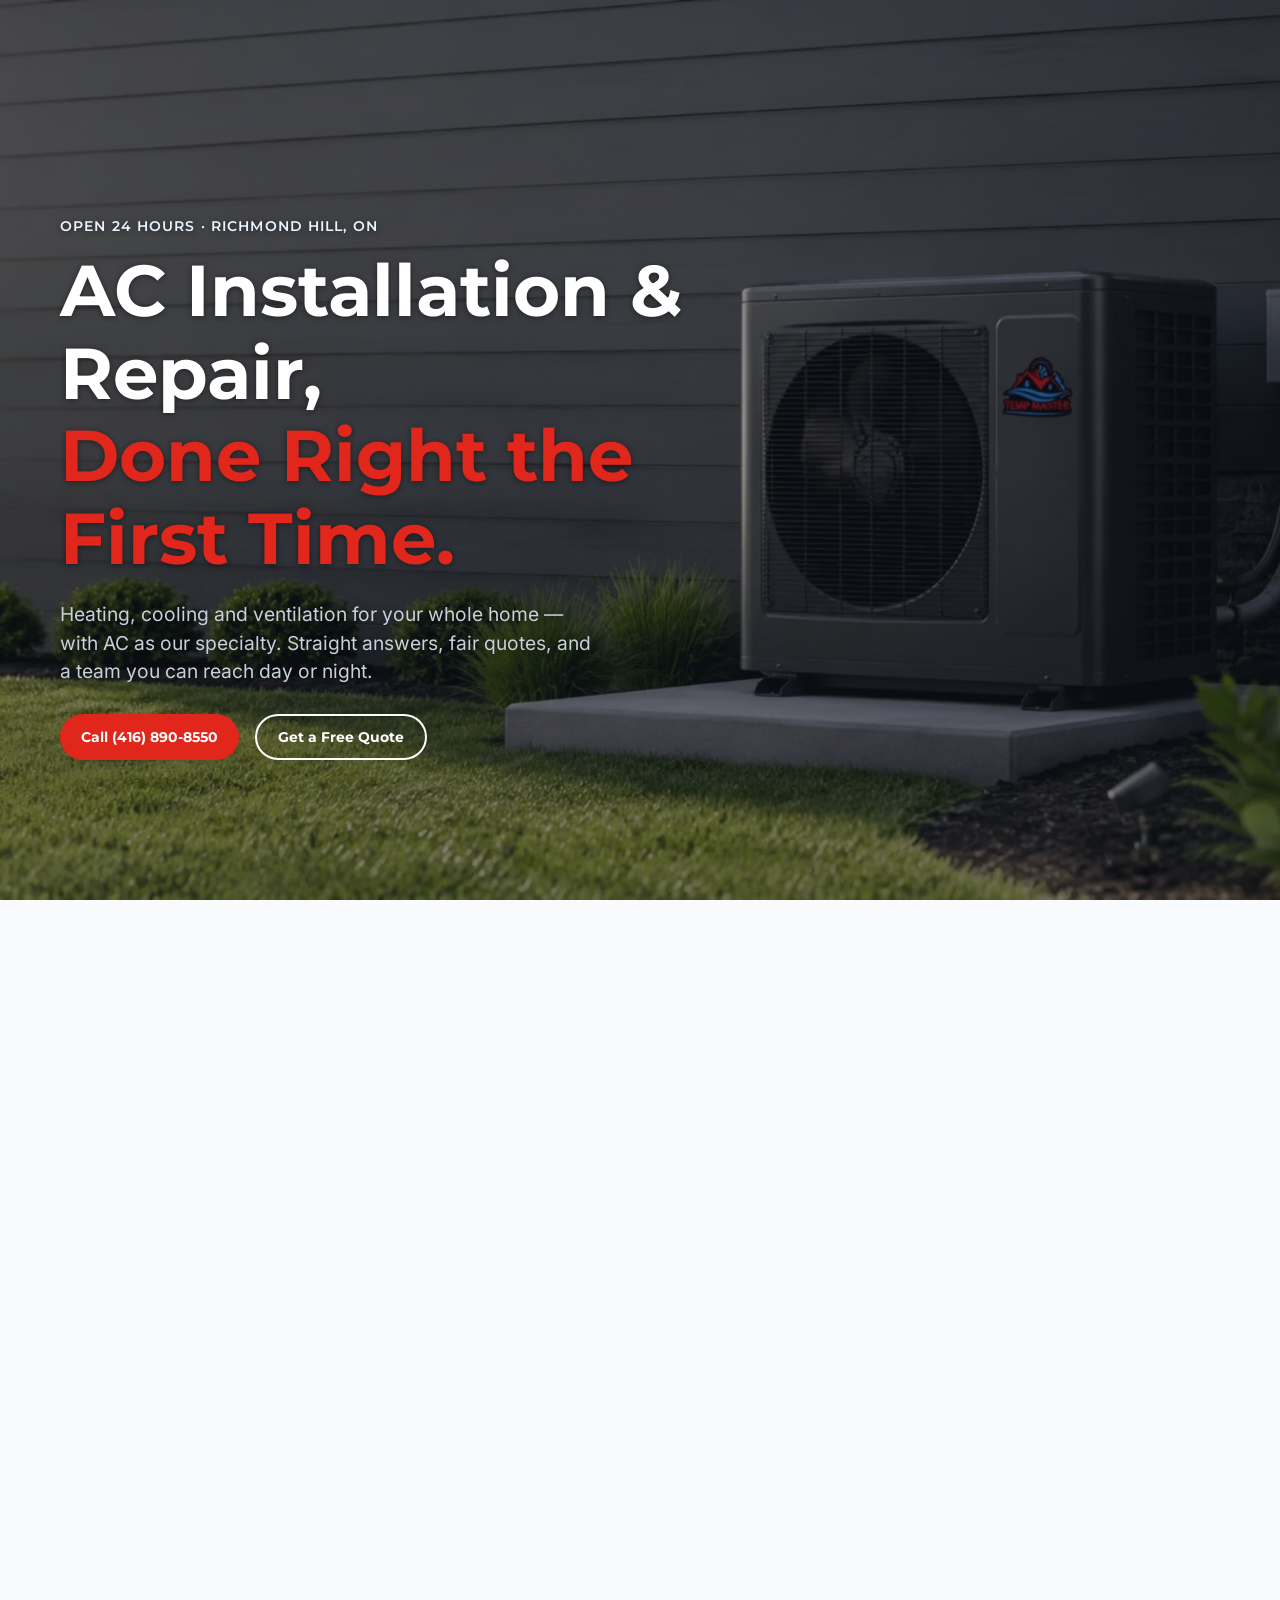
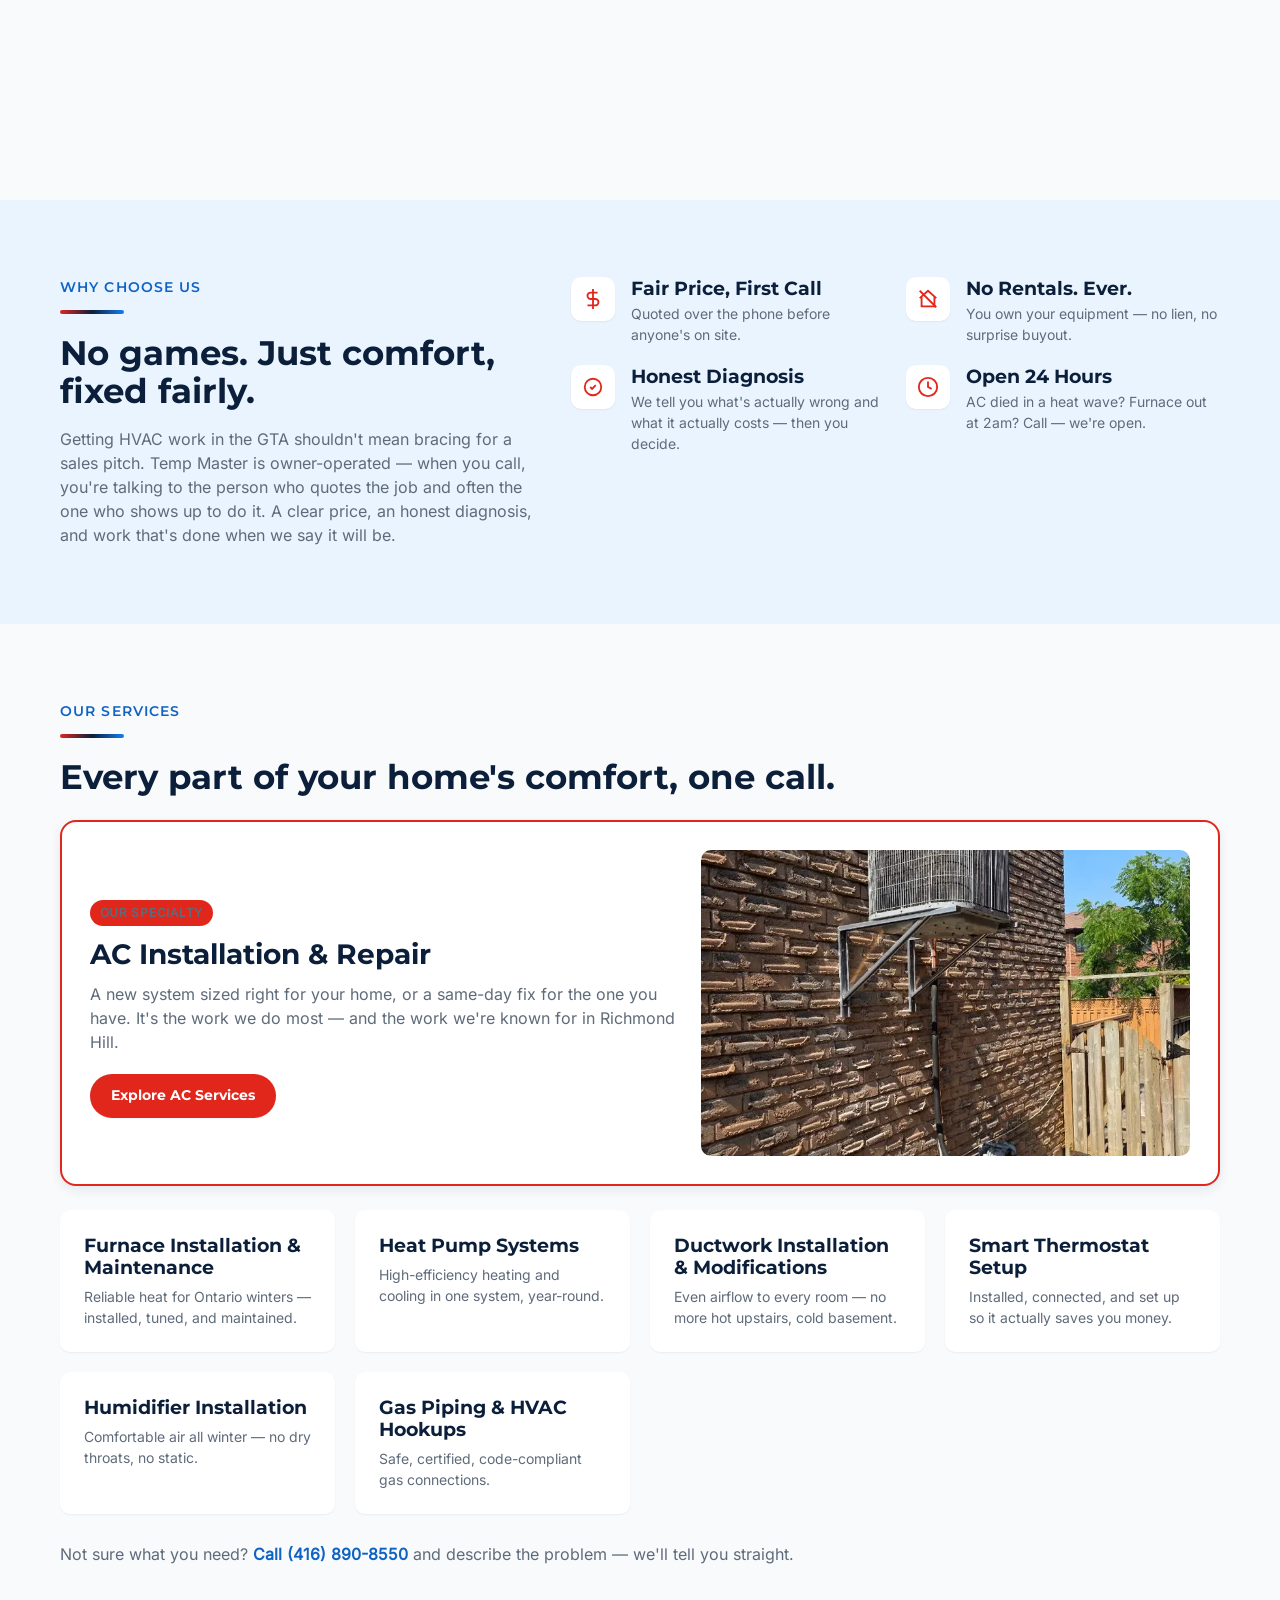
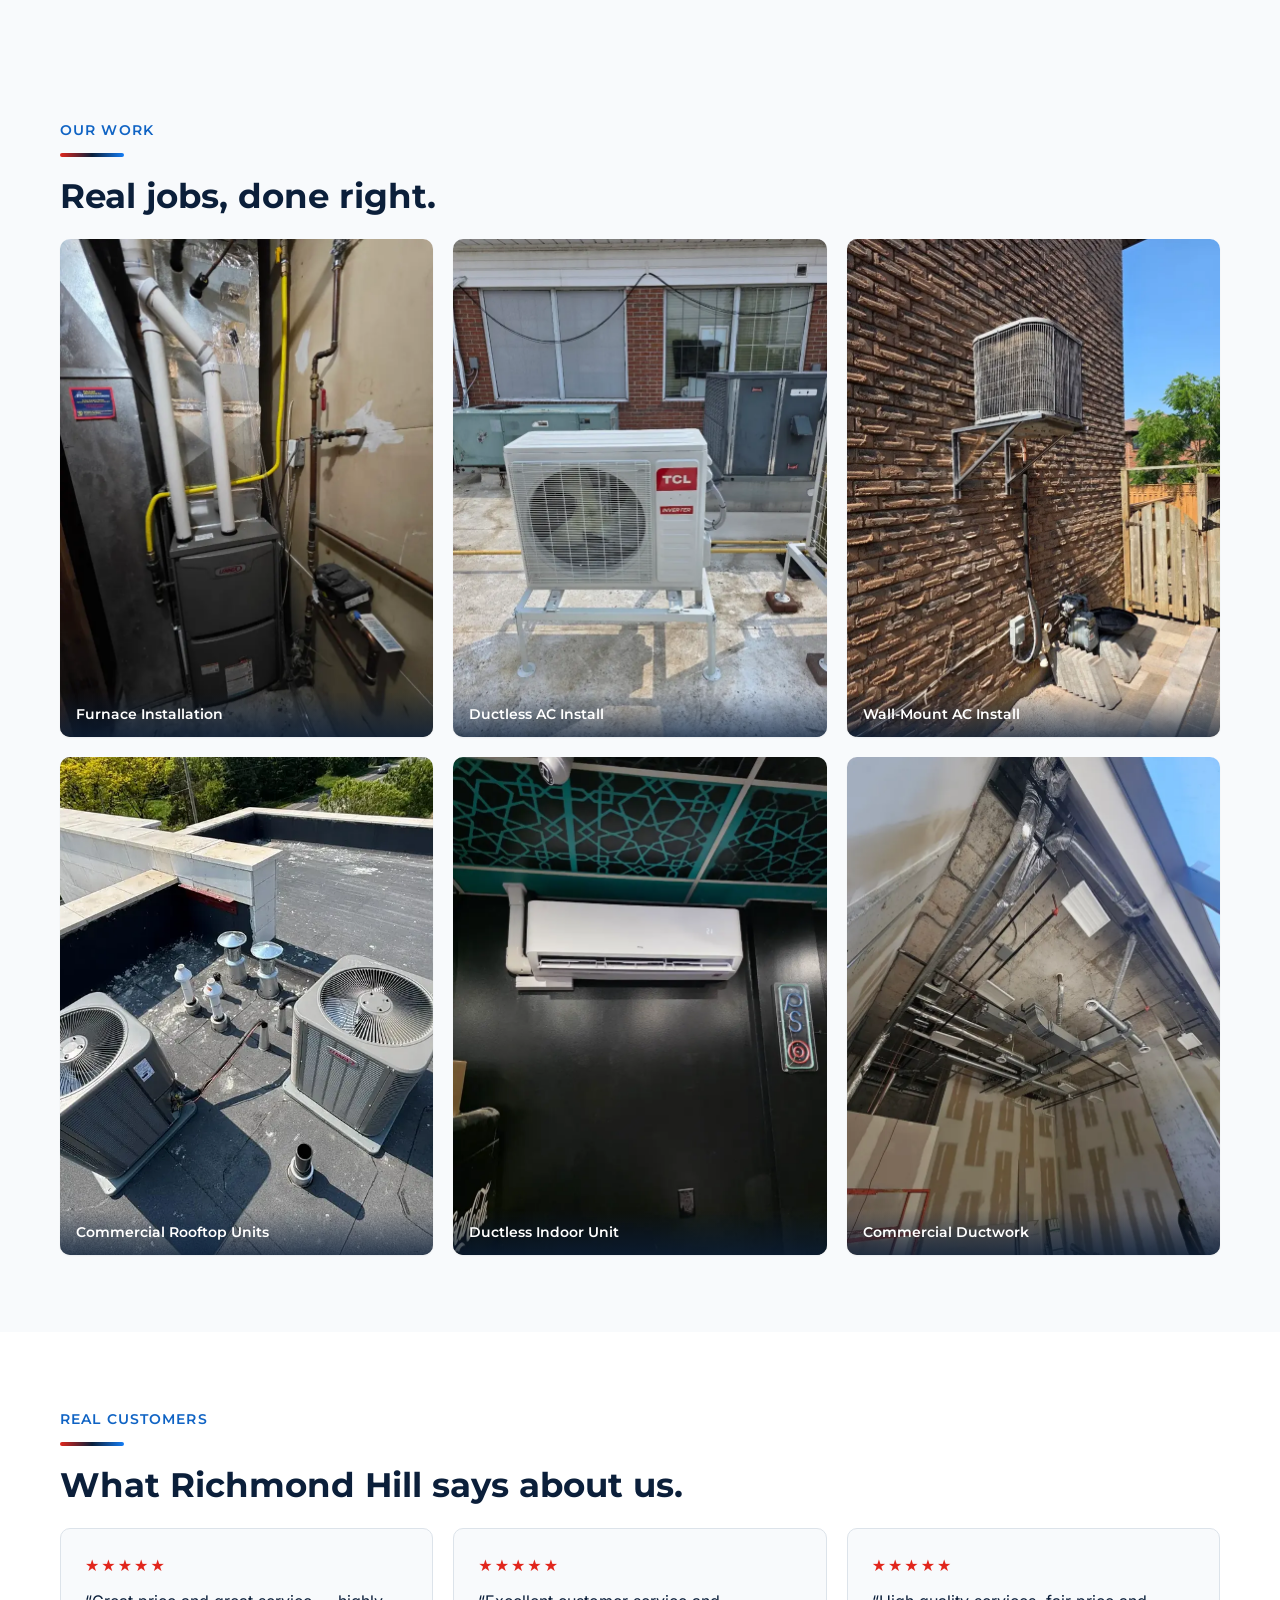
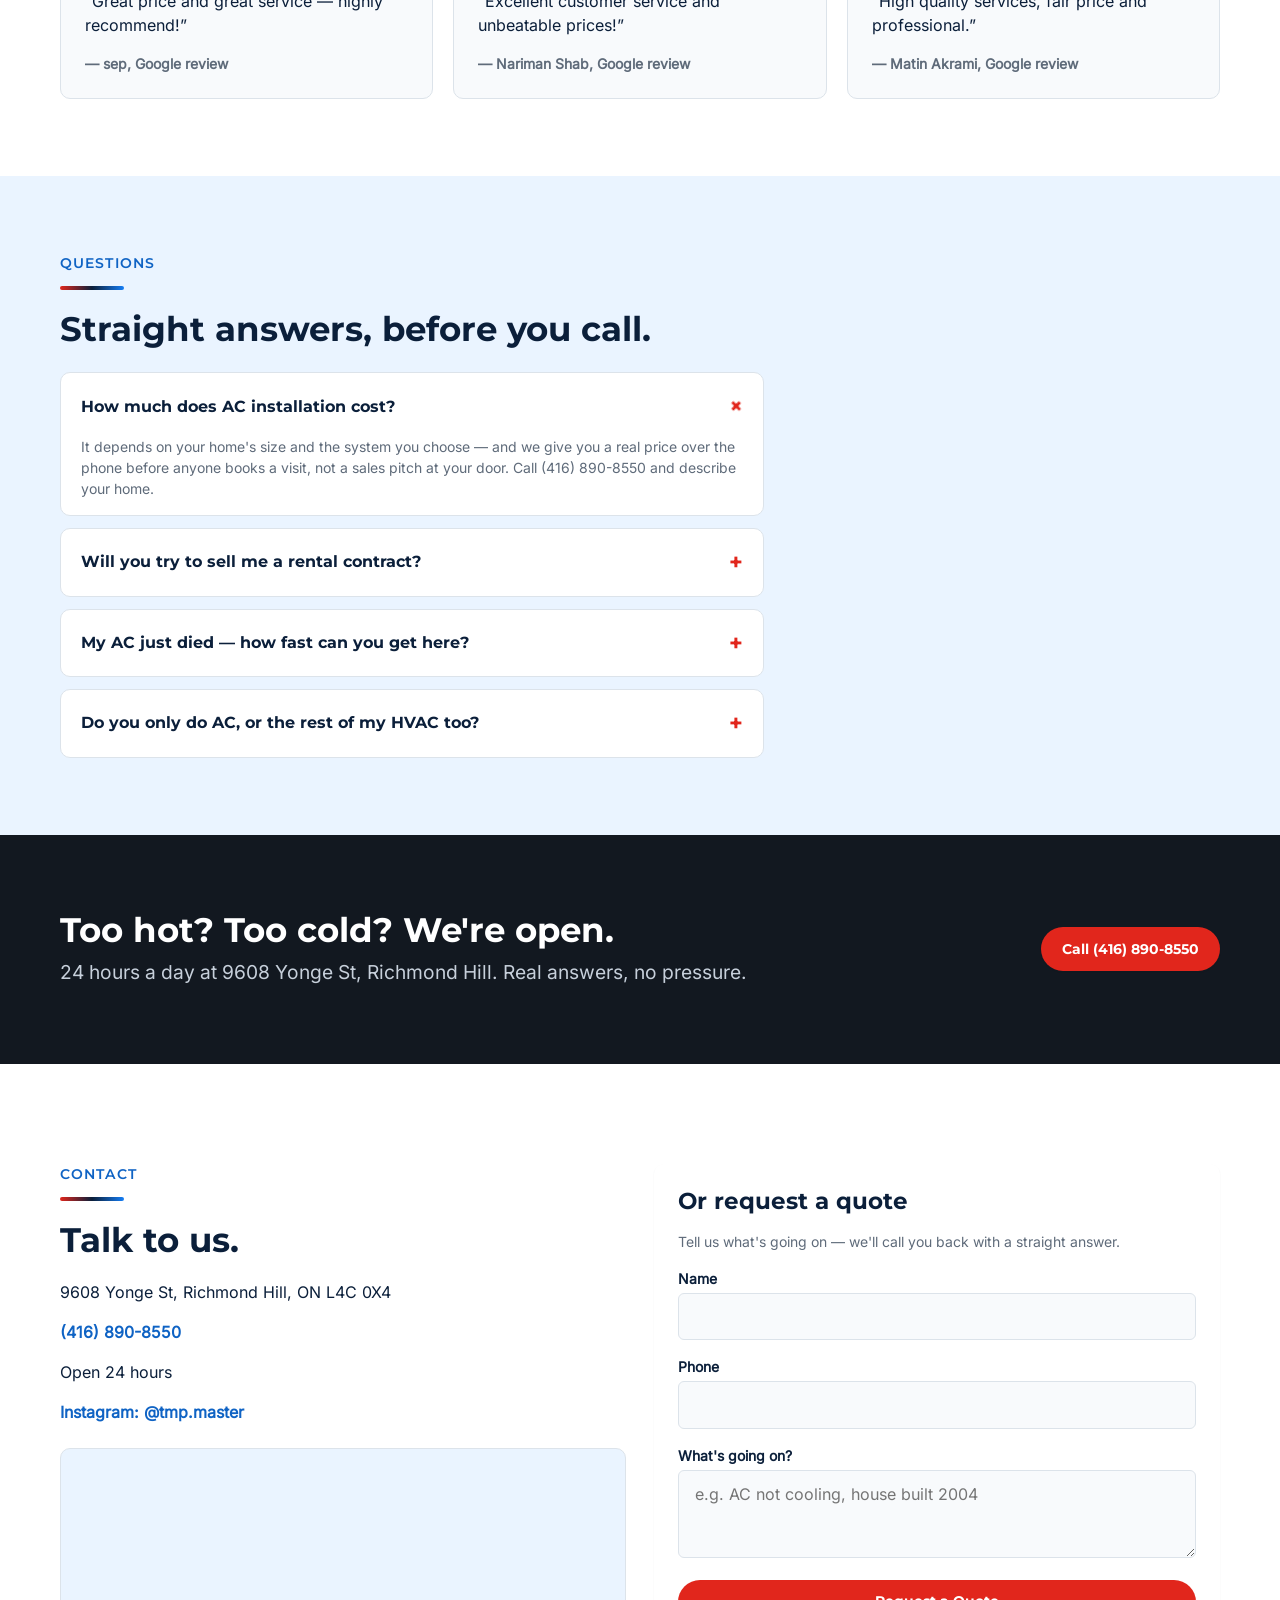
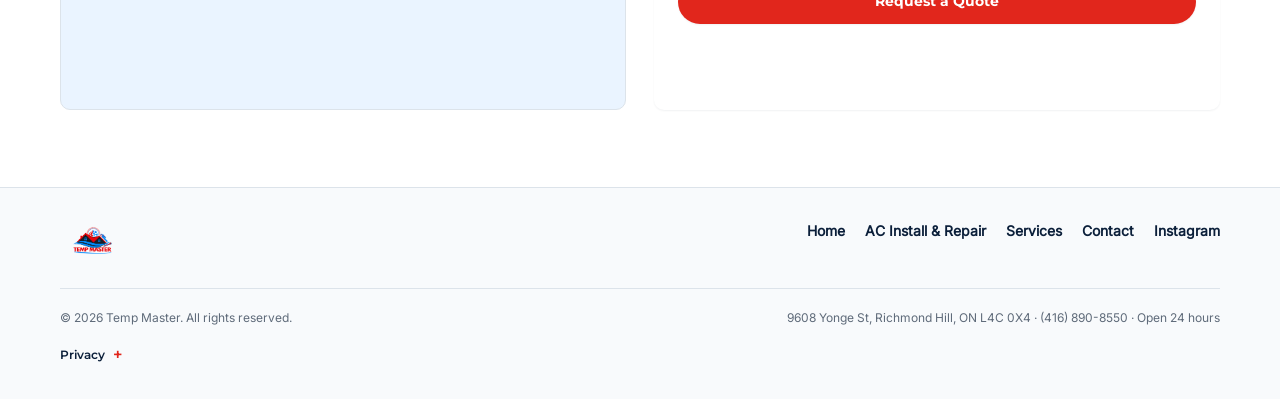
==== commit caffeac1: "stage: local site snapshot (noindex)" ====
--- a/index.html
+++ b/index.html
@@ -96,7 +96,10 @@
                poster="assets/images/hero-loop-poster.webp">
           <source src="assets/video/hero-loop.mp4" type="video/mp4">
         </video>
-        <canvas data-hero-scrub data-manifest="assets/images/scrub/hero-transition/manifest.json"
+        <canvas data-hero-scrub
+                data-frame-base="assets/images/scrub/hero-transition/"
+                data-frames="61" data-fps="12" data-width="1440" data-height="812"
+                data-pattern="frame-%04d.webp"
                 aria-hidden="true"></canvas>
         <div class="hero-stage__overlay"></div>
       </div>
@@ -118,8 +121,12 @@
       </div>
 
       <div class="hero-stage__layer hero-stage__layer--trust" id="trust-layer">
-        <section class="section--trust" id="trust" aria-label="Why homeowners trust Temp Master">
+        <section class="section--trust" id="trust" aria-labelledby="trust-heading">
       <div class="container">
+        <div class="trust-heading">
+          <p class="eyebrow">Trusted in Richmond Hill</p>
+          <h2 id="trust-heading">Proof, not promises.</h2>
+        </div>
         <div class="trust-card">
           <div class="trust-card__stat">
             <svg width="28" height="28" viewBox="0 0 24 24" fill="currentColor" aria-hidden="true"><path d="M12 2l2.9 6.26L22 9.27l-5 4.87 1.18 6.86L12 17.77l-6.18 3.23L7 14.14 2 9.27l7.1-1.01z"/></svg>
@@ -397,6 +404,10 @@
       <span>&copy; 2026 Temp Master. All rights reserved.</span>
       <span>9608 Yonge St, Richmond Hill, ON L4C 0X4 &middot; <a href="tel:+14168908550">(416) 890-8550</a> &middot; Open 24 hours</span>
     </div>
+    <details class="footer-privacy">
+      <summary>Privacy</summary>
+      <p>The name, phone number, and details you send through this site are used for one thing — getting back to you about your request. We never sell or share your information, and we won't send you anything you didn't ask for. Prefer we don't follow up? Just tell us, and we won't.</p>
+    </details>
   </div>
 </footer>
 
--- a/shared/base.css
+++ b/shared/base.css
@@ -172,6 +172,14 @@
   border-top:1px solid var(--color-border);font-size:var(--text-xs);
   color:var(--color-text-muted);display:flex;flex-wrap:wrap;gap:var(--space-3);
   justify-content:space-between}
+.footer-privacy{margin-top:var(--space-4);font-size:var(--text-xs);color:var(--color-text-muted)}
+.footer-privacy summary{cursor:pointer;font-family:var(--font-heading);font-weight:600;
+  list-style:none;display:inline-flex;align-items:center;gap:var(--space-2);
+  color:var(--color-text)}
+.footer-privacy summary::-webkit-details-marker{display:none}
+.footer-privacy summary::after{content:"+";color:var(--color-primary);font-size:var(--text-base)}
+.footer-privacy[open] summary::after{content:"\2013"}
+.footer-privacy p{margin-top:var(--space-2);max-width:56rem;line-height:var(--leading-normal)}
 
 /* ---------- sticky mobile call bar ---------- */
 .call-bar{position:fixed;left:0;right:0;bottom:0;z-index:40;display:flex;
--- a/style.css
+++ b/style.css
@@ -55,7 +55,19 @@
 .hero-stage__media video,.hero-stage__media canvas{position:absolute;inset:0;width:100%;height:100%;
   object-fit:cover;transition:opacity var(--duration-base) var(--ease-standard)}
 .hero-stage__media [data-hero-scrub]{opacity:0}
-.hero-stage__overlay{position:absolute;inset:0;
+/* Mobile portrait: the cover-crop hides the AC unit (it sits off-centre and pans
+   during the scrub). Track it via --hero-focus-x (set per scroll tick in
+   script.js) so it stays horizontally centred. object-position is deliberately
+   NOT transitioned — it must follow the scrub instantly, not ease. Desktop is
+   untouched (keeps 50% centre: AC right, hero text left). */
+@media (max-width:640px){
+  .hero-stage__media video,.hero-stage__media canvas{
+    object-position:var(--hero-focus-x,75%) center}
+}
+/* Scrim gradient is at its FULL (trust-legible) strength; script.js lightens it
+   via --scrim-opacity over the dark hero scene and ramps back to full as the
+   bright indoor trust scene scrolls in. Fallback 1 = full/safe for no-JS. */
+.hero-stage__overlay{position:absolute;inset:0;opacity:var(--scrim-opacity,1);
   background:linear-gradient(180deg,rgba(18,24,32,.80) 0%,rgba(18,24,32,.68) 50%,rgba(18,24,32,.80) 100%)}
 
 .hero-stage__layer{position:absolute;inset:0;z-index:1;display:flex;flex-direction:column}
@@ -76,8 +88,11 @@
   .hero-stage__layer--trust{margin-top:var(--space-6)}
 }
 
-/* hero content over the video */
+/* hero content over the video — text-shadow keeps it legible now that the
+   overlay scrim is lighter (matches the trust-stat treatment) */
 .hero__copy{max-width:44rem;padding-block:var(--space-10)}
+.hero__copy .eyebrow,.hero__copy h1,.hero-stage .hero__lede{
+  text-shadow:0 1px 6px rgba(0,0,0,.45)}
 .hero__copy .eyebrow{color:var(--color-ice-blue)}
 .hero__copy h1{color:var(--color-surface);margin-top:var(--space-3)}
 .hero__accent{color:var(--color-primary)}
@@ -94,6 +109,10 @@
 }
 
 /* ---------- trust stats: borderless, floating on the video ---------- */
+.trust-heading{text-align:center;margin-bottom:var(--space-7)}
+.trust-heading .eyebrow{color:var(--color-ice-blue);text-shadow:0 1px 4px rgba(0,0,0,.5)}
+.trust-heading h2{color:var(--color-surface);margin-top:var(--space-2);
+  text-shadow:0 1px 6px rgba(0,0,0,.45)}
 .trust-card{display:grid;gap:var(--space-5);
   grid-template-columns:repeat(auto-fit,minmax(min(100%,15rem),1fr));
   padding-block:var(--space-5)}
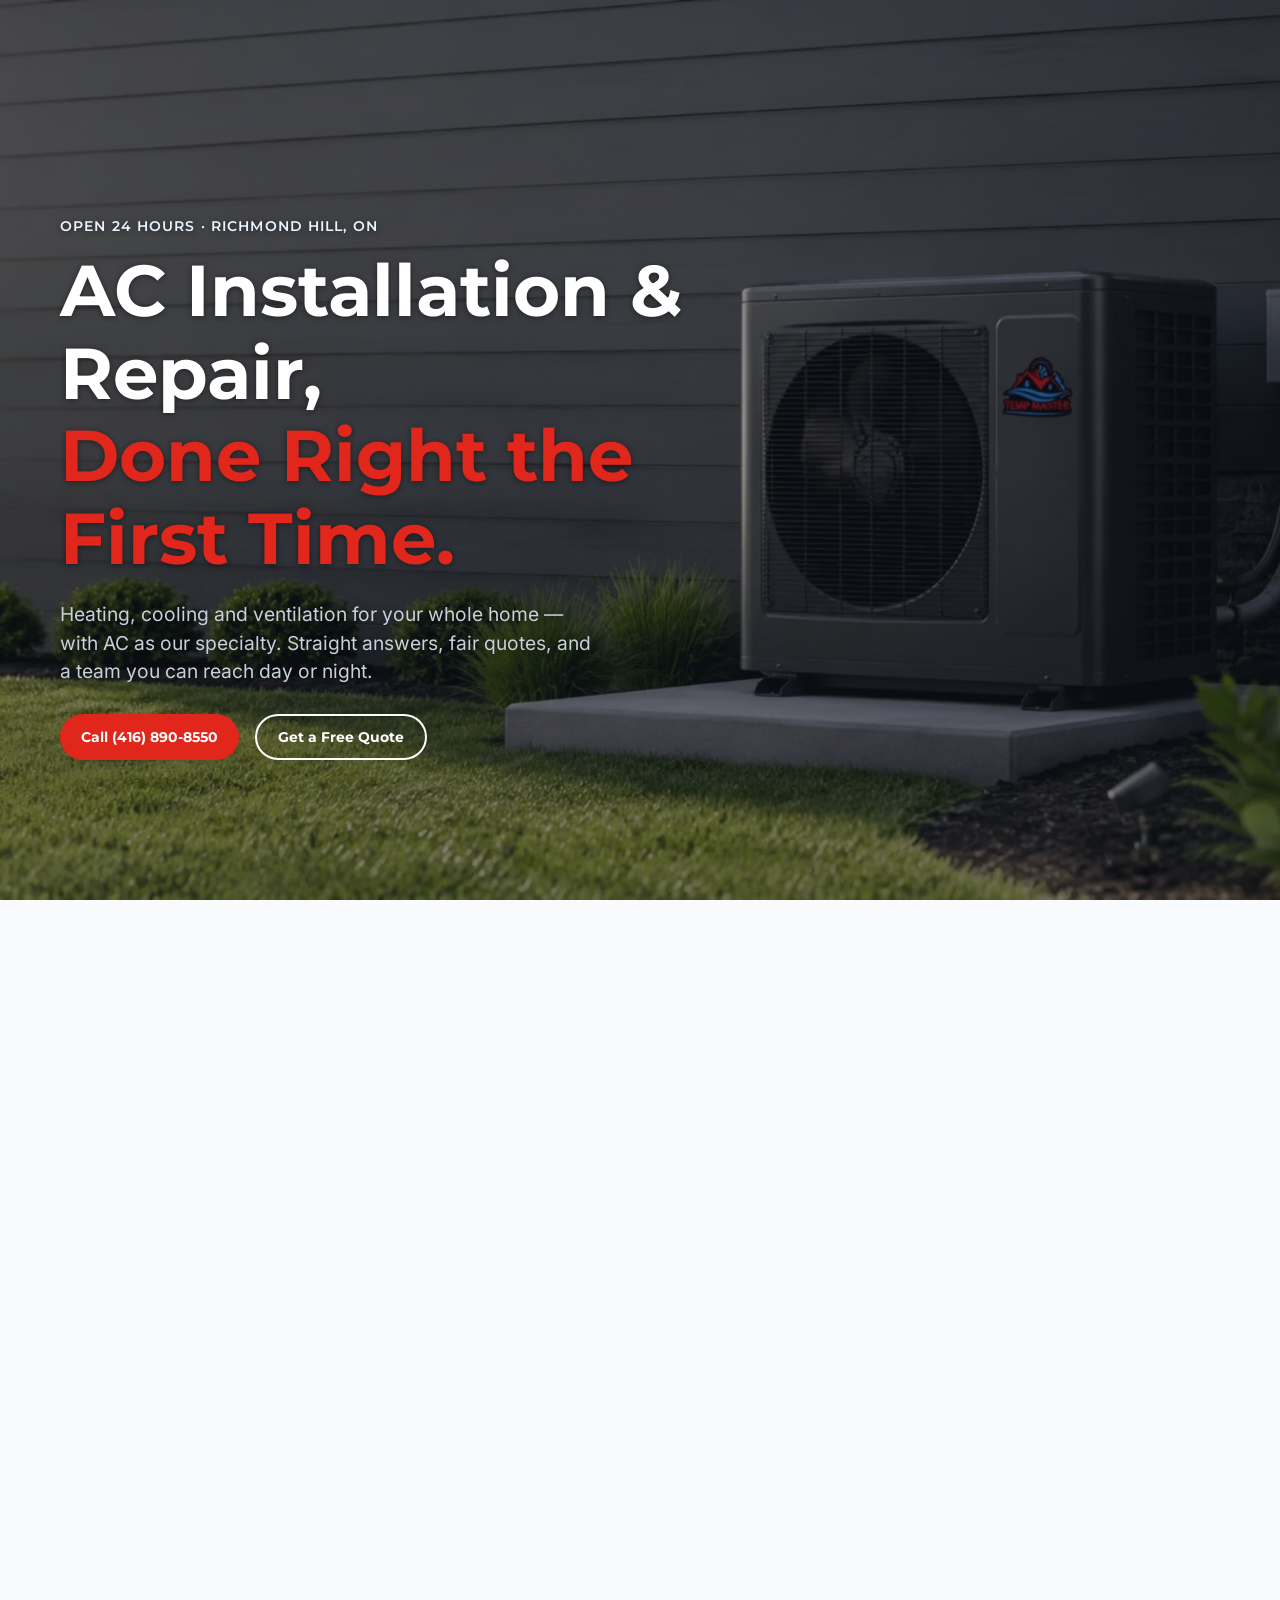
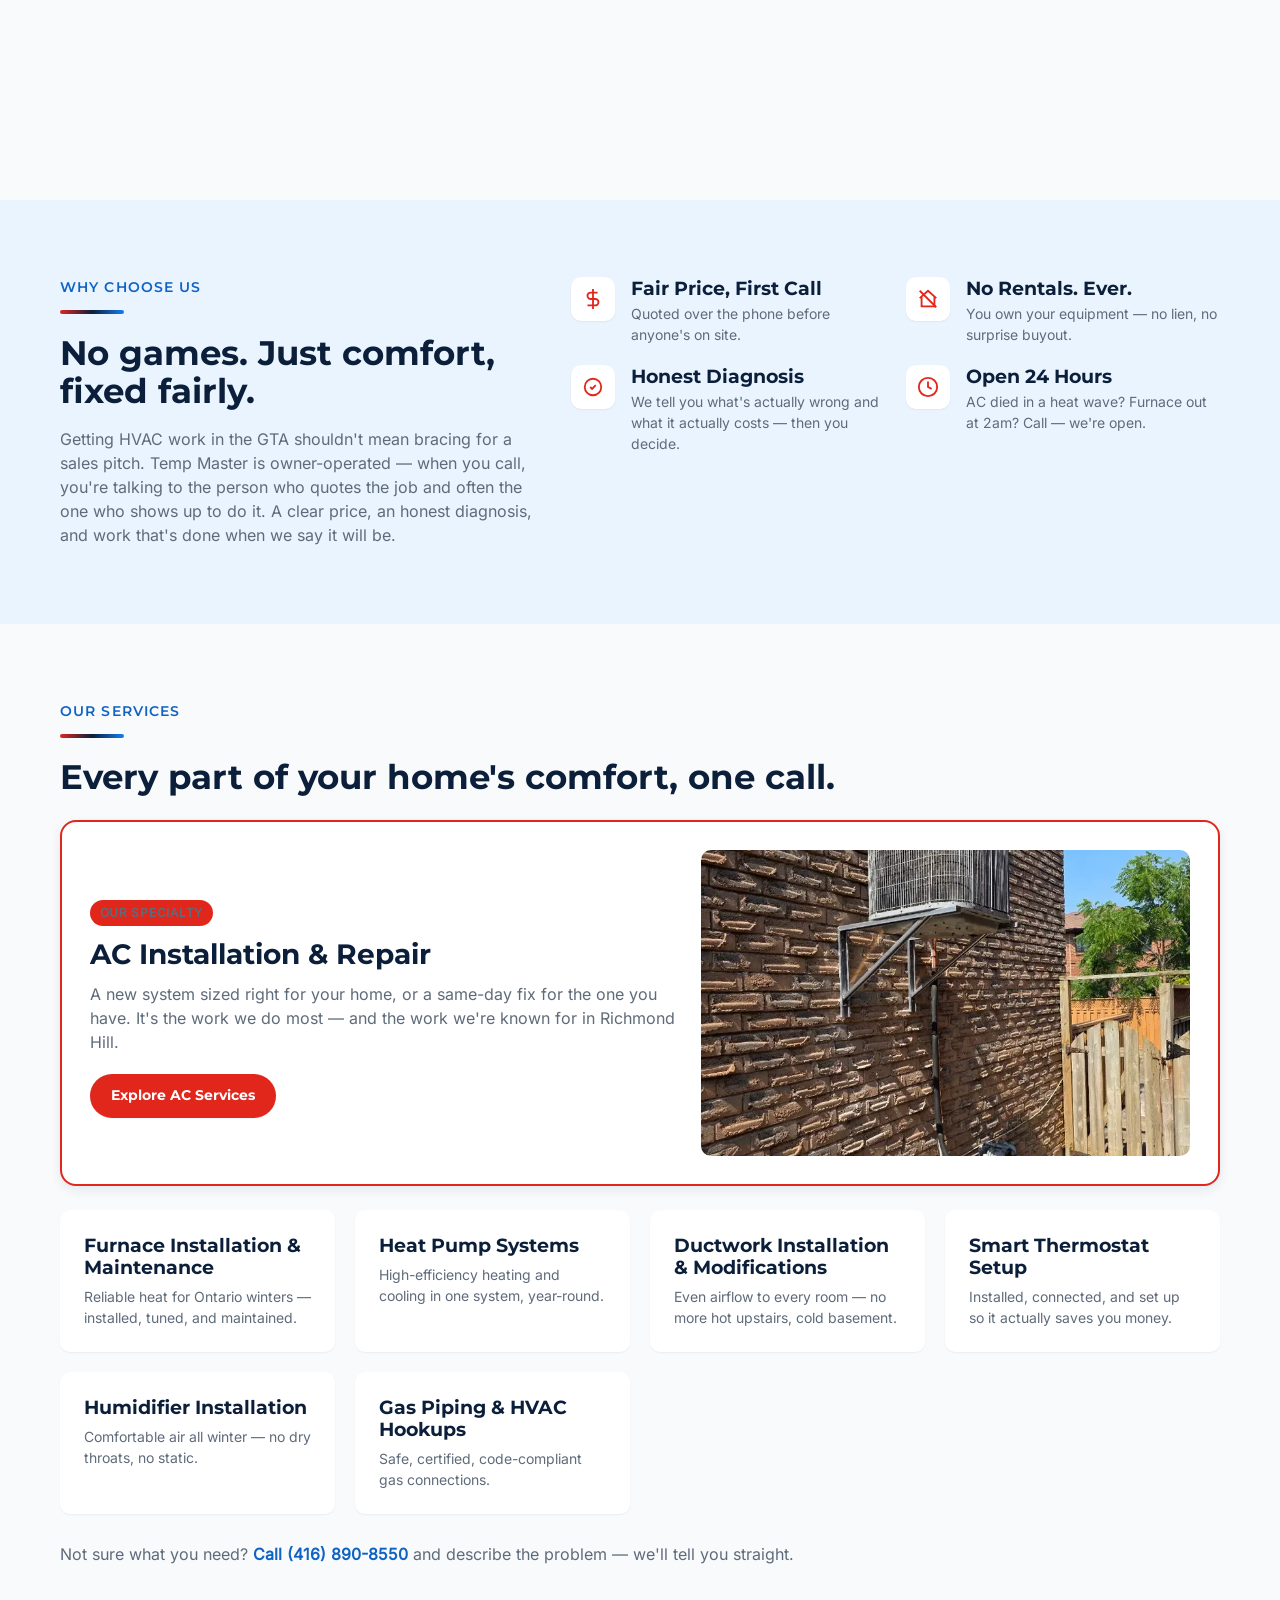
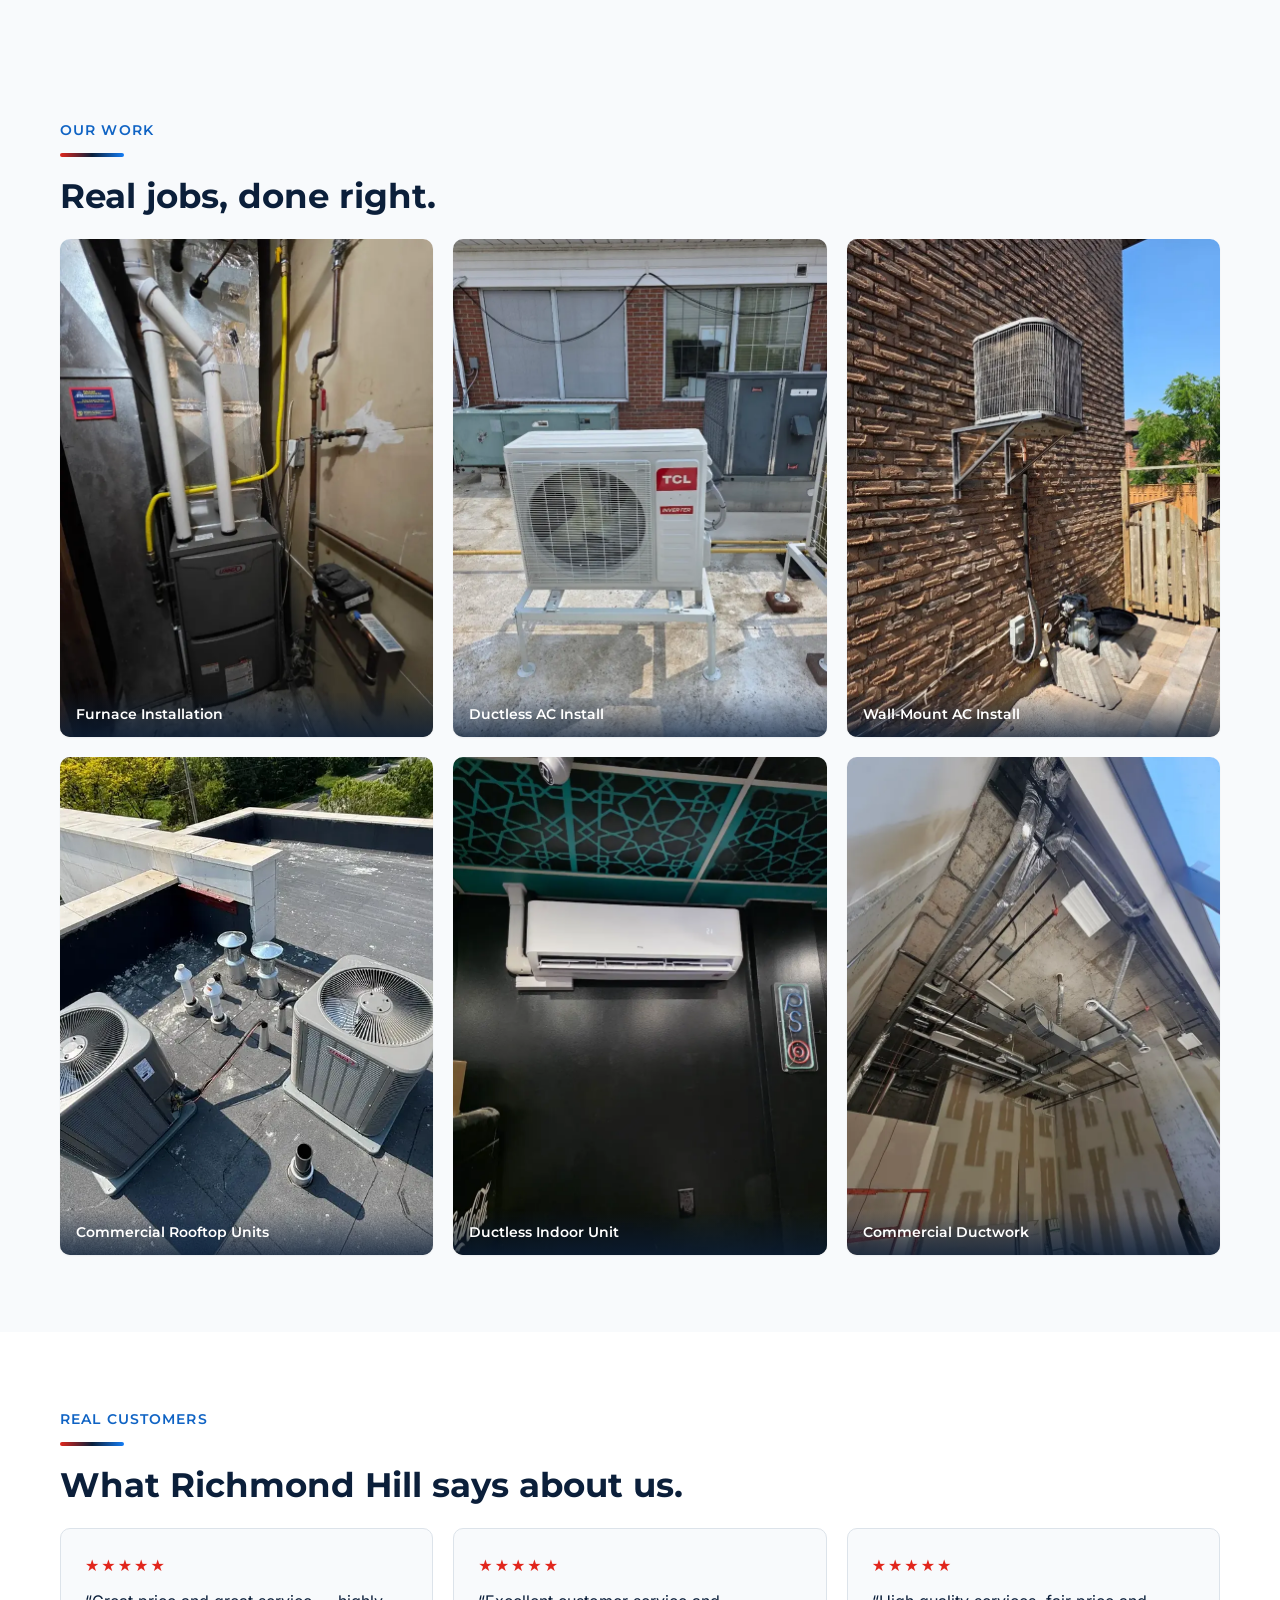
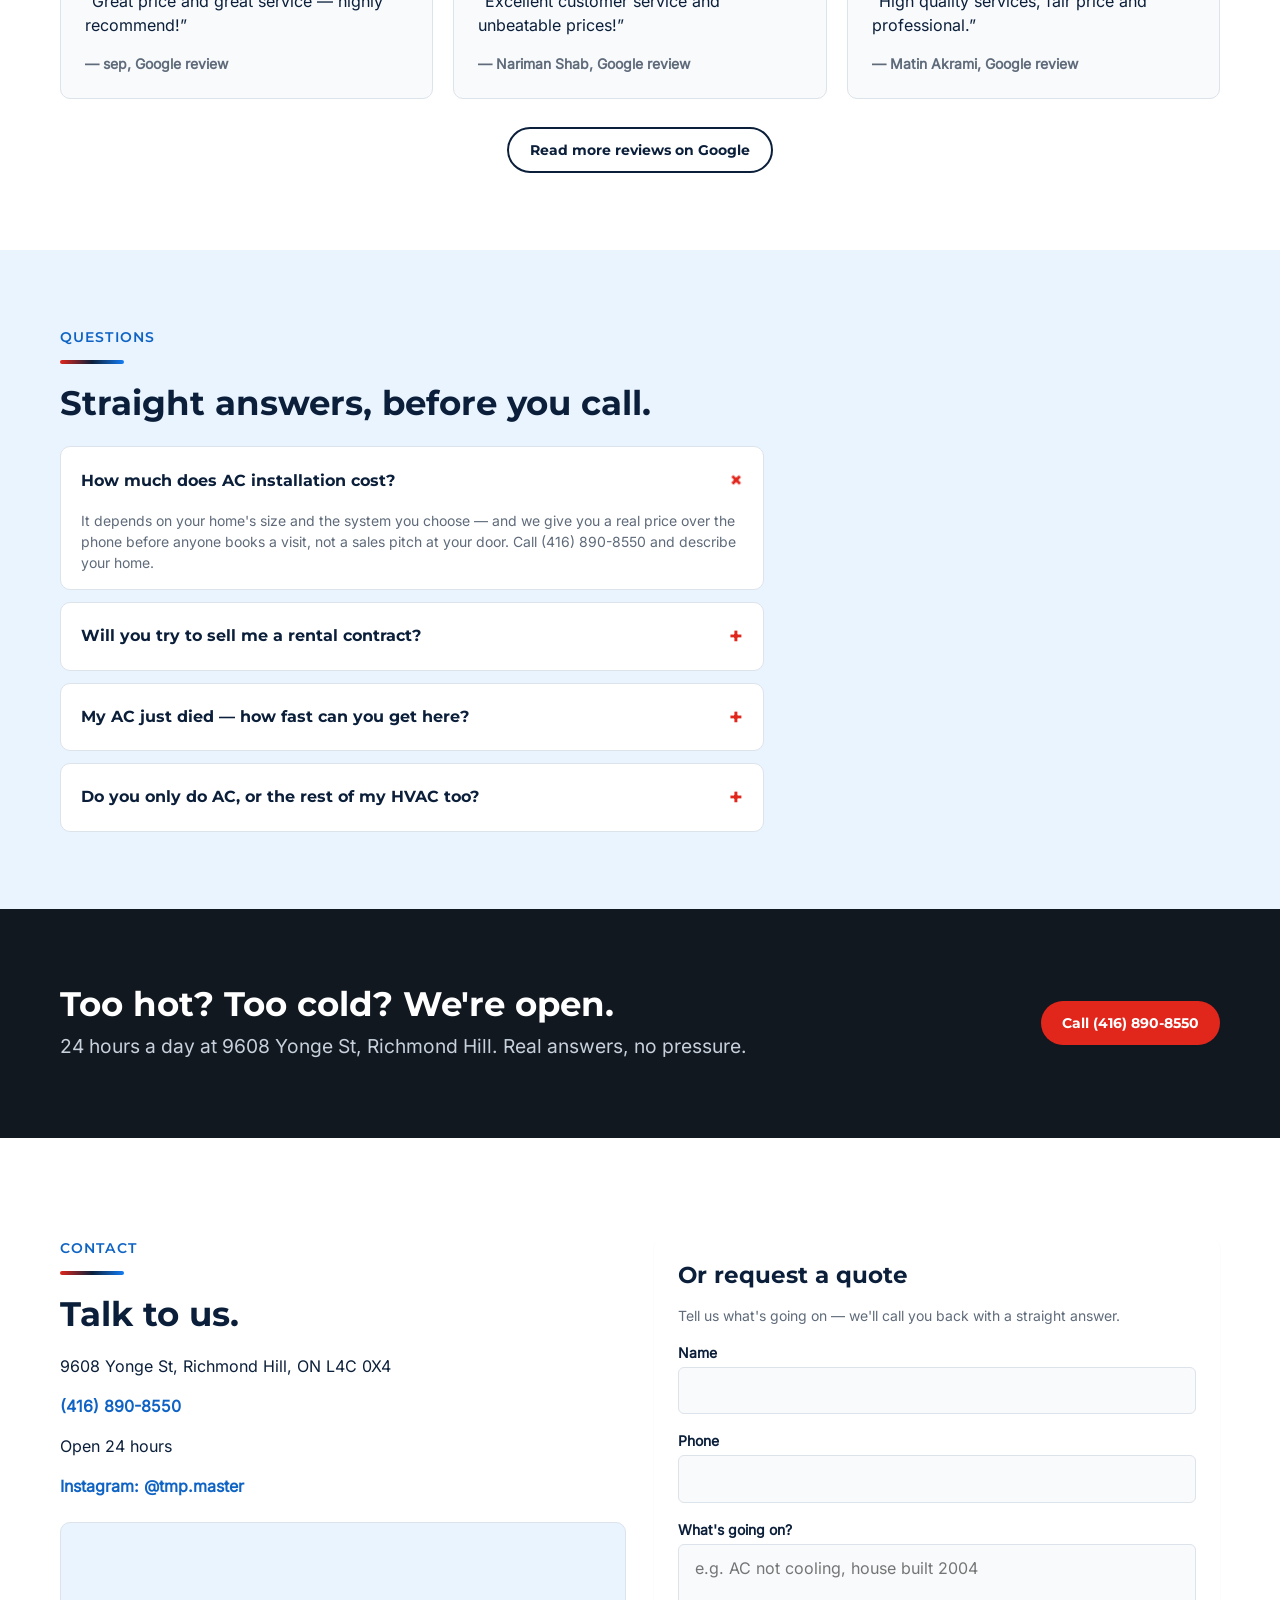
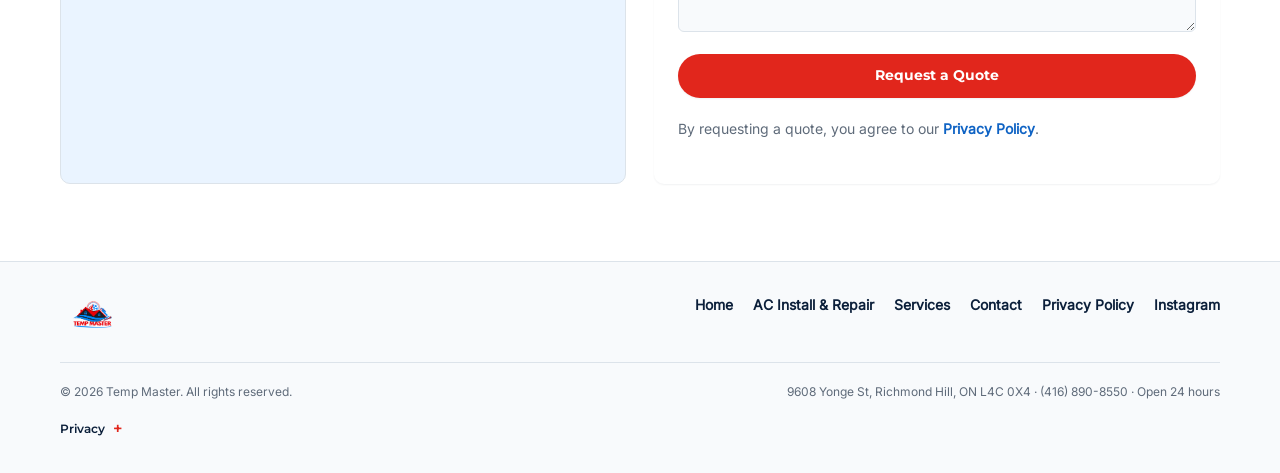
==== commit ff7c2e81: "stage: local site snapshot (noindex)" ====
--- a/index.html
+++ b/index.html
@@ -314,6 +314,11 @@
           <footer>— Matin Akrami, Google review</footer>
         </div>
       </div>
+      <p class="testimonials-cta">
+        <a class="btn btn--outline" href="https://share.google/Dx2knHY2Nd0HdVbrN" rel="noopener" target="_blank">
+          Read more reviews on Google
+        </a>
+      </p>
     </div>
   </section>
 
@@ -378,6 +383,7 @@
         <div><label for="q-phone">Phone</label><input id="q-phone" name="phone" type="tel" autocomplete="tel" required></div>
         <div><label for="q-issue">What's going on?</label><textarea id="q-issue" name="message" rows="3" placeholder="e.g. AC not cooling, house built 2004"></textarea></div>
         <button class="btn btn--primary" type="submit">Request a Quote</button>
+        <p class="form-consent">By requesting a quote, you agree to our <a href="privacy/">Privacy Policy</a>.</p>
       </form>
     </div>
   </section>
@@ -396,6 +402,7 @@
           <li><a href="ac-installation-repair/">AC Install &amp; Repair</a></li>
           <li><a href="services/">Services</a></li>
           <li><a href="contact/">Contact</a></li>
+          <li><a href="privacy/">Privacy Policy</a></li>
           <li><a href="https://www.instagram.com/tmp.master" rel="noopener">Instagram</a></li>
         </ul>
       </nav>
--- a/shared/base.css
+++ b/shared/base.css
@@ -160,6 +160,8 @@
 .contact-form input,.contact-form textarea{width:100%;font-size:16px;padding:.8em 1em;
   border-radius:var(--radius-sm);border:1px solid var(--color-border);
   background:var(--color-bg);color:var(--color-text);font-family:inherit}
+.form-consent{font-size:var(--text-xs);color:var(--color-text-muted);margin-top:var(--space-1)}
+.form-consent a{color:var(--color-accent-text);font-weight:600}
 
 /* ---------- footer ---------- */
 .site-footer{background:var(--color-bg);border-top:1px solid var(--color-border);
--- a/style.css
+++ b/style.css
@@ -210,6 +210,7 @@
   margin-bottom:var(--space-3)}
 .testimonial-card footer{margin-top:var(--space-4);font-size:var(--text-sm);
   color:var(--color-text-muted);font-weight:600}
+.testimonials-cta{margin-top:var(--space-7);text-align:center}
 
 /* ---------- faq + contact bands ---------- */
 .section--faq{background:var(--color-ice-blue)}
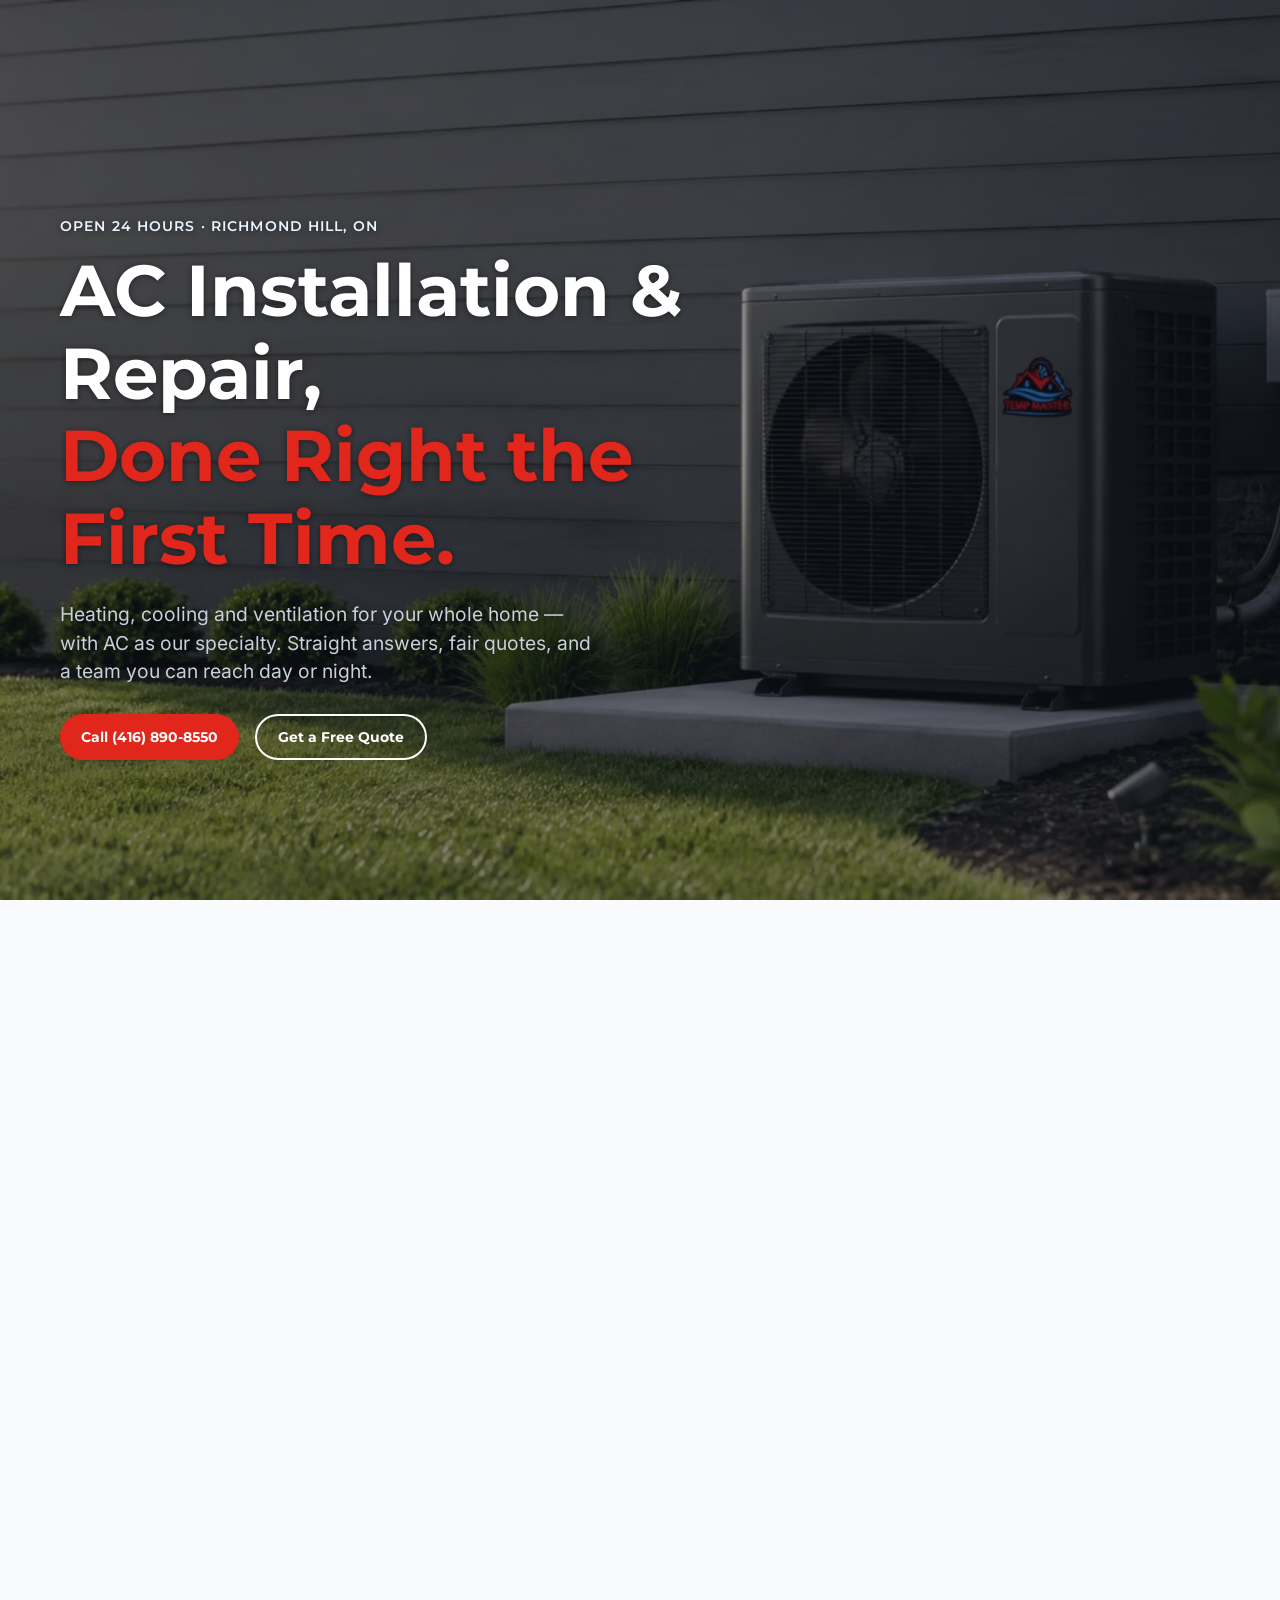
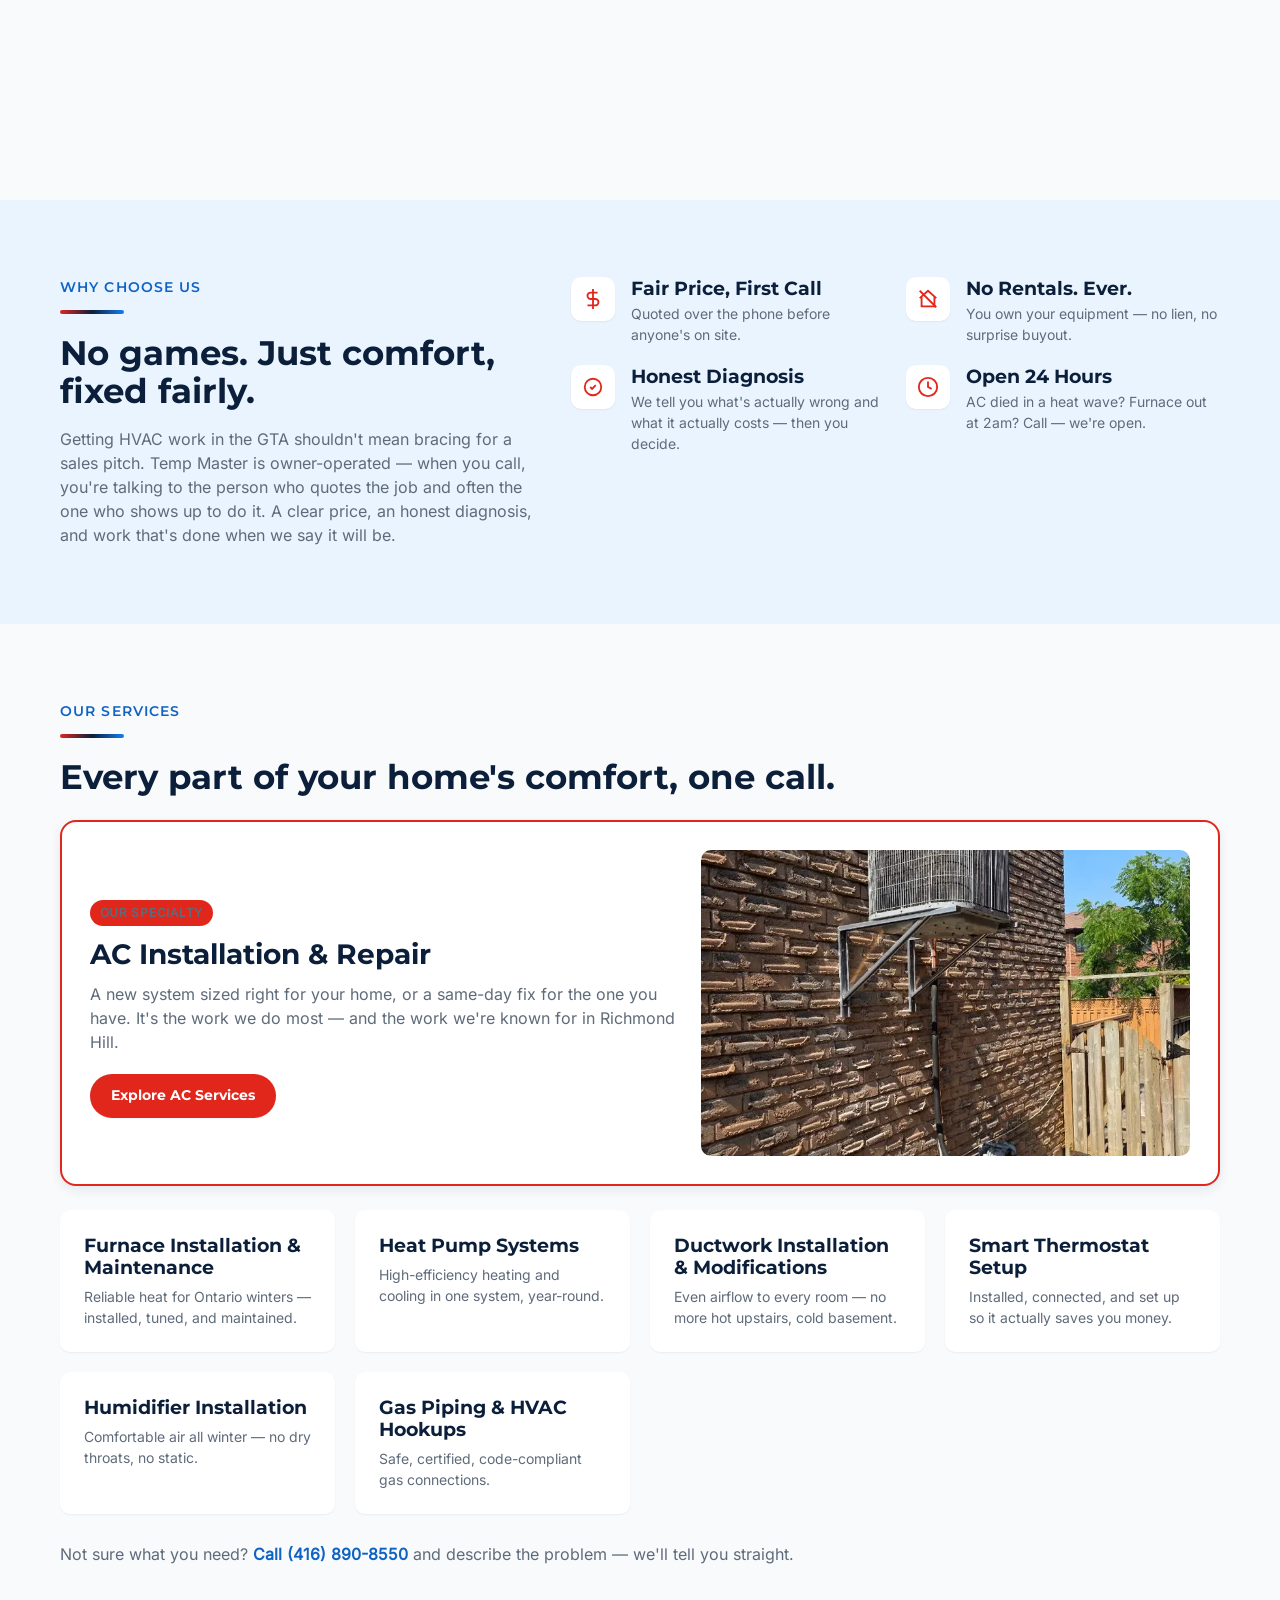
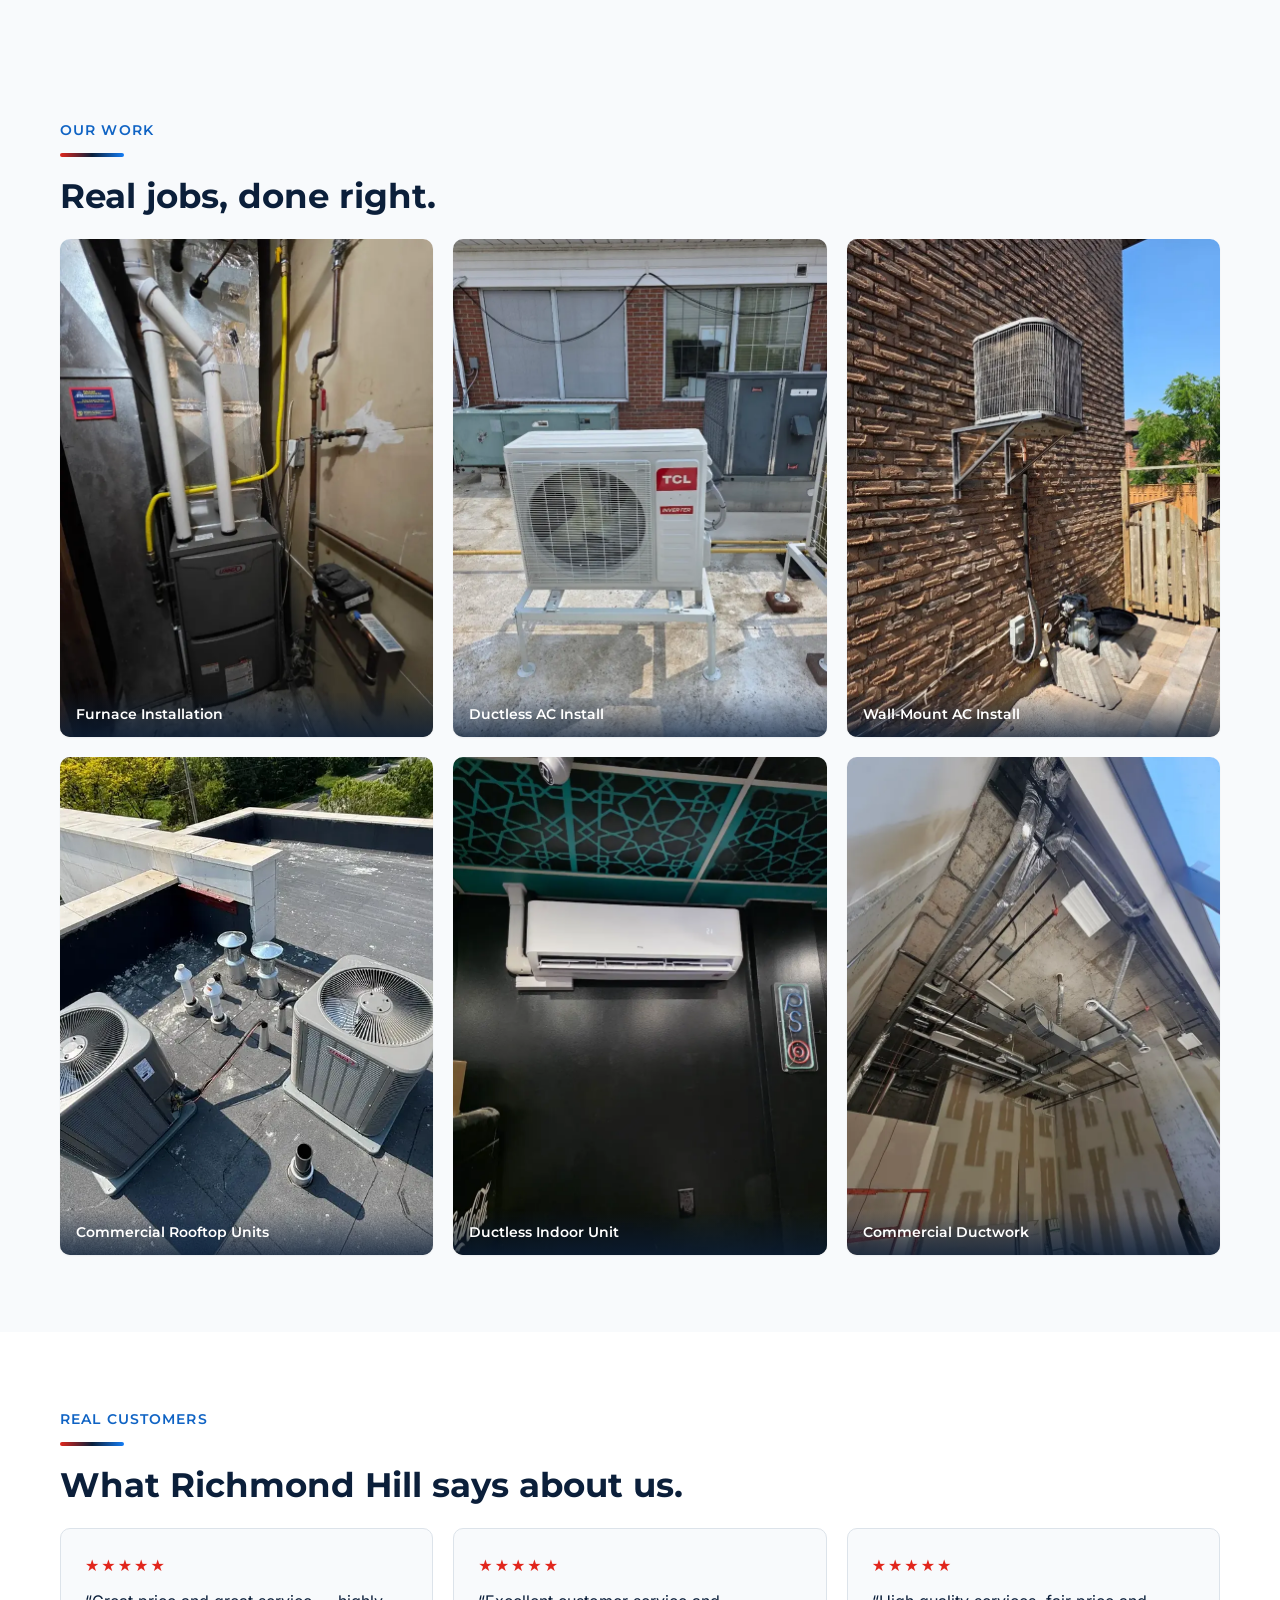
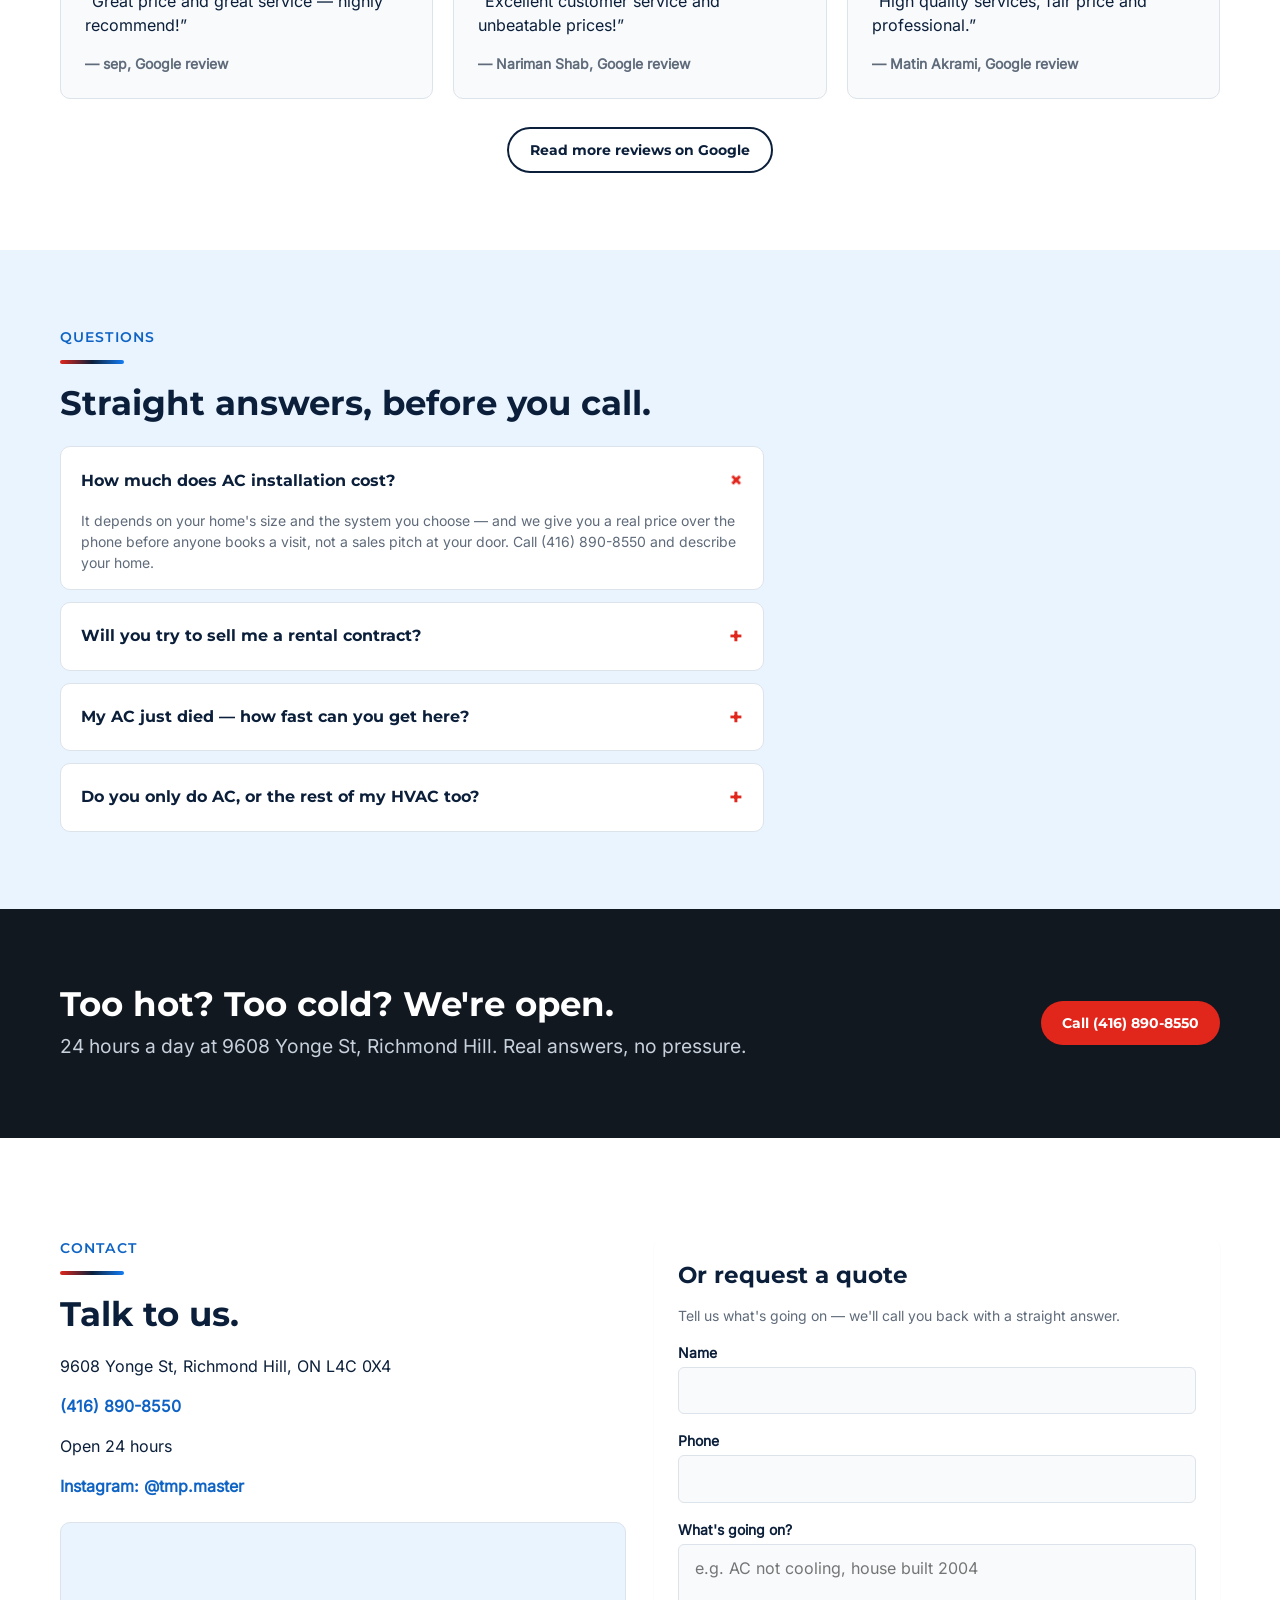
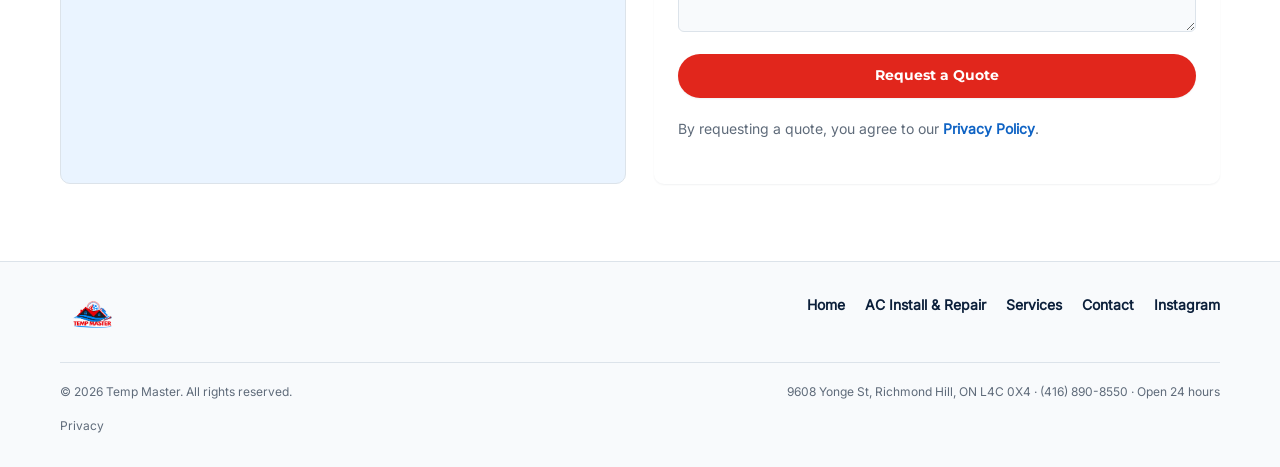
==== commit e18de3ef: "stage: local site snapshot (noindex)" ====
--- a/index.html
+++ b/index.html
@@ -402,7 +402,6 @@
           <li><a href="ac-installation-repair/">AC Install &amp; Repair</a></li>
           <li><a href="services/">Services</a></li>
           <li><a href="contact/">Contact</a></li>
-          <li><a href="privacy/">Privacy Policy</a></li>
           <li><a href="https://www.instagram.com/tmp.master" rel="noopener">Instagram</a></li>
         </ul>
       </nav>
@@ -411,10 +410,7 @@
       <span>&copy; 2026 Temp Master. All rights reserved.</span>
       <span>9608 Yonge St, Richmond Hill, ON L4C 0X4 &middot; <a href="tel:+14168908550">(416) 890-8550</a> &middot; Open 24 hours</span>
     </div>
-    <details class="footer-privacy">
-      <summary>Privacy</summary>
-      <p>The name, phone number, and details you send through this site are used for one thing — getting back to you about your request. We never sell or share your information, and we won't send you anything you didn't ask for. Prefer we don't follow up? Just tell us, and we won't.</p>
-    </details>
+    <p class="footer-privacy-link"><a href="privacy/">Privacy</a></p>
   </div>
 </footer>
 
--- a/shared/base.css
+++ b/shared/base.css
@@ -174,14 +174,10 @@
   border-top:1px solid var(--color-border);font-size:var(--text-xs);
   color:var(--color-text-muted);display:flex;flex-wrap:wrap;gap:var(--space-3);
   justify-content:space-between}
-.footer-privacy{margin-top:var(--space-4);font-size:var(--text-xs);color:var(--color-text-muted)}
-.footer-privacy summary{cursor:pointer;font-family:var(--font-heading);font-weight:600;
-  list-style:none;display:inline-flex;align-items:center;gap:var(--space-2);
-  color:var(--color-text)}
-.footer-privacy summary::-webkit-details-marker{display:none}
-.footer-privacy summary::after{content:"+";color:var(--color-primary);font-size:var(--text-base)}
-.footer-privacy[open] summary::after{content:"\2013"}
-.footer-privacy p{margin-top:var(--space-2);max-width:56rem;line-height:var(--leading-normal)}
+/* single discreet privacy link in the footer fine print */
+.footer-privacy-link{margin-top:var(--space-4);font-size:var(--text-xs)}
+.footer-privacy-link a{color:var(--color-text-muted)}
+.footer-privacy-link a:hover{color:var(--color-text);text-decoration:underline}
 
 /* ---------- sticky mobile call bar ---------- */
 .call-bar{position:fixed;left:0;right:0;bottom:0;z-index:40;display:flex;
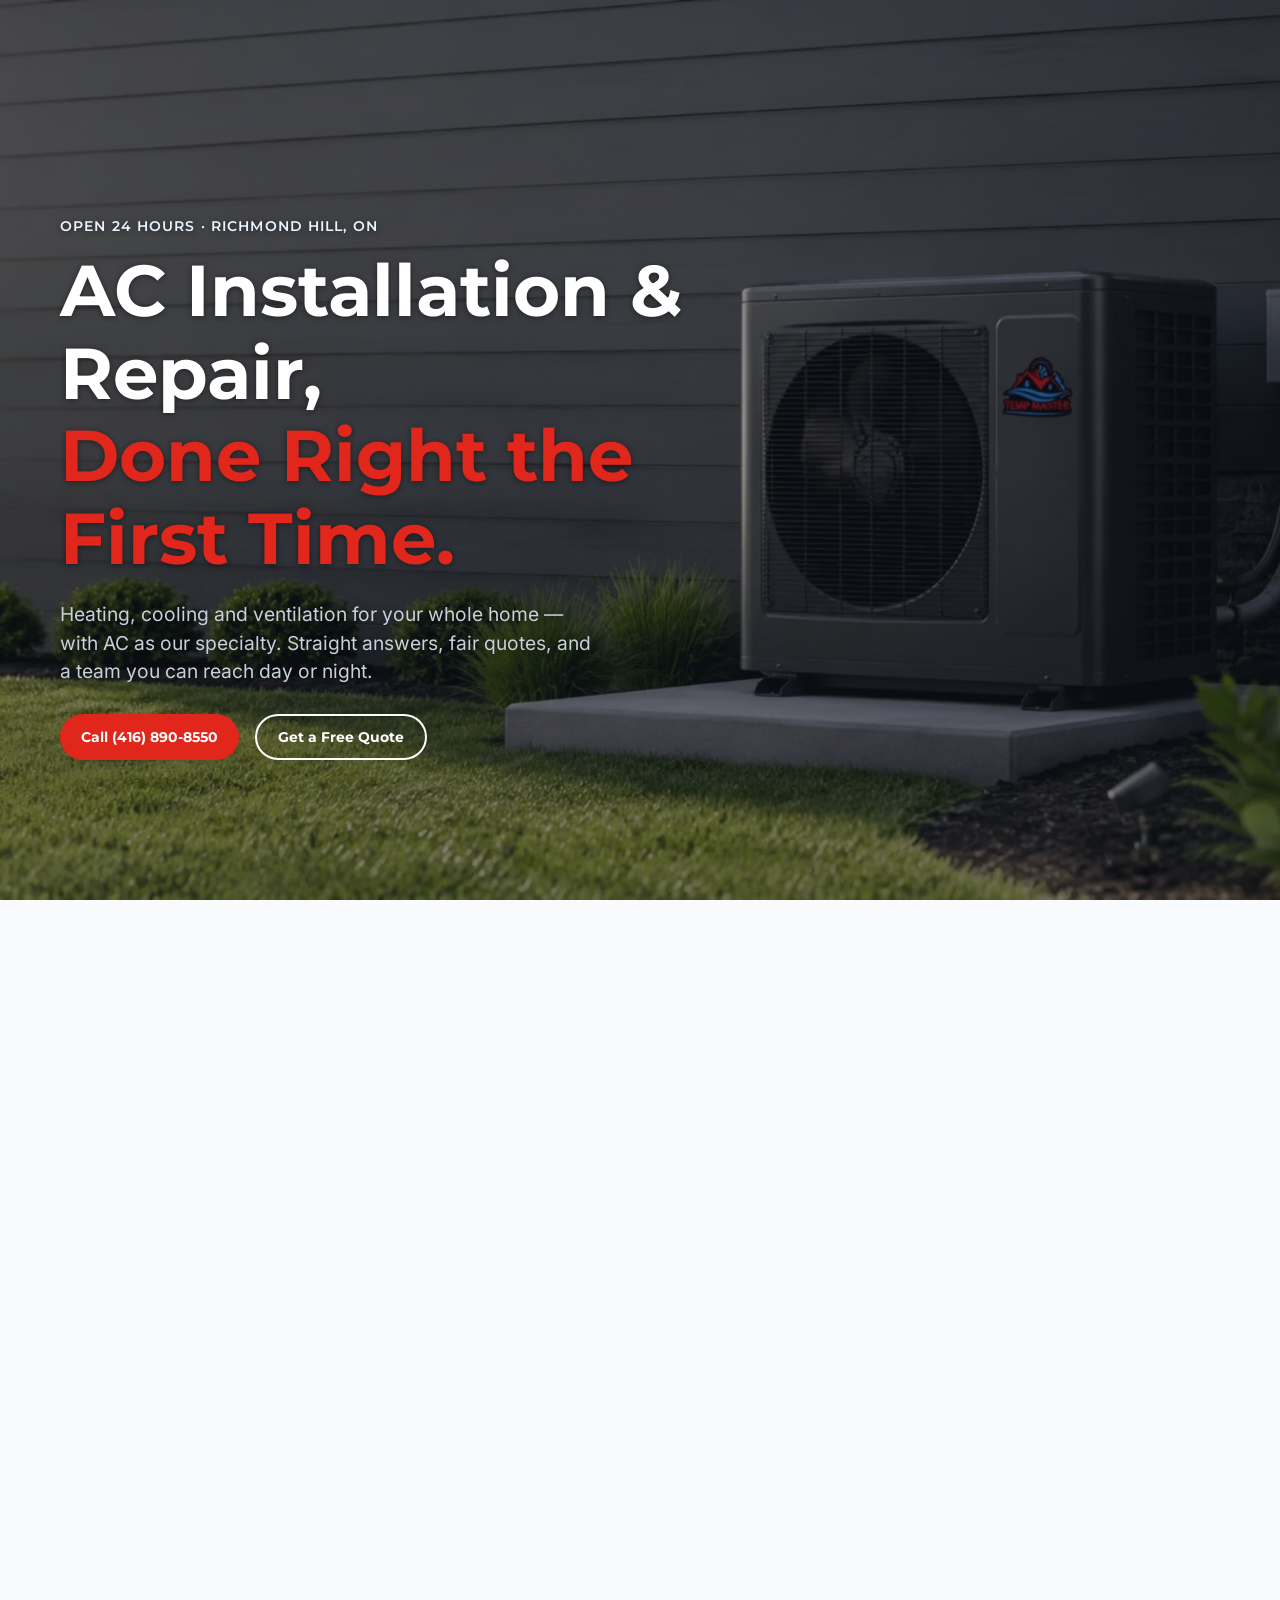
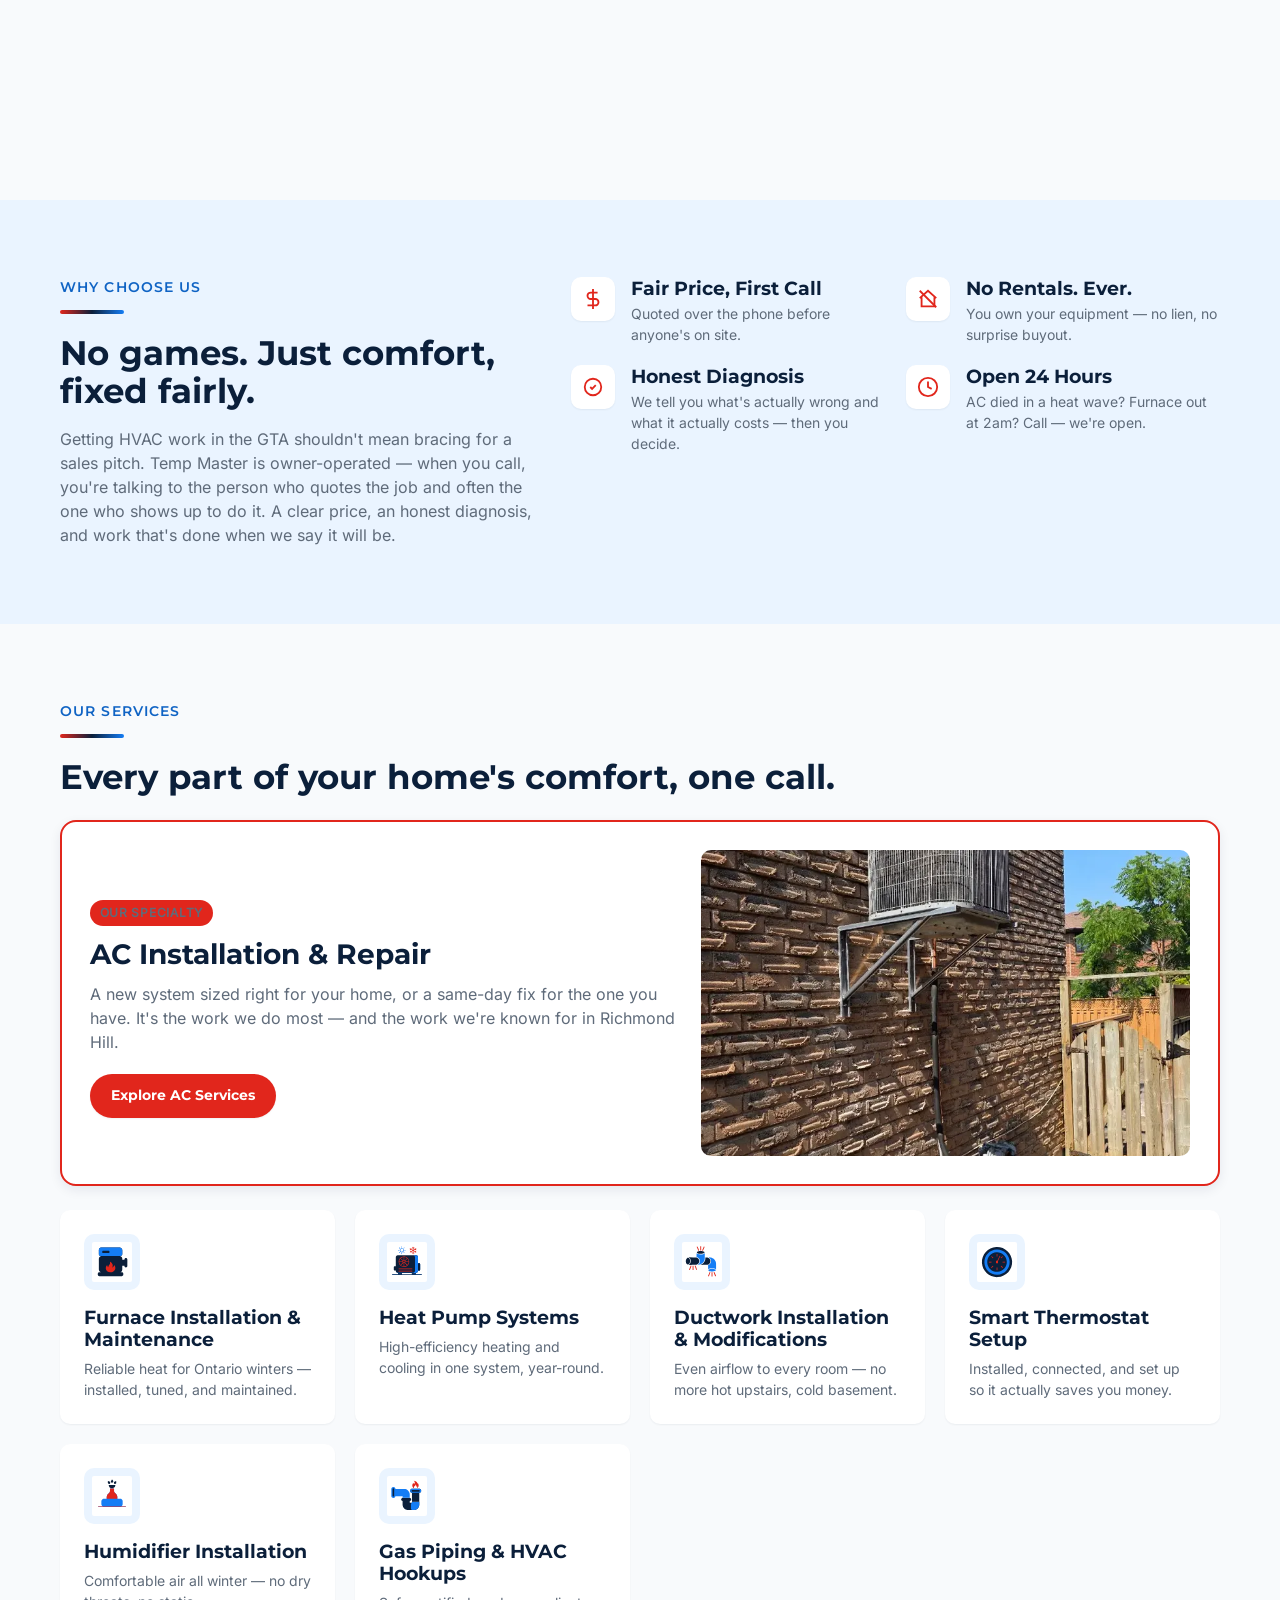
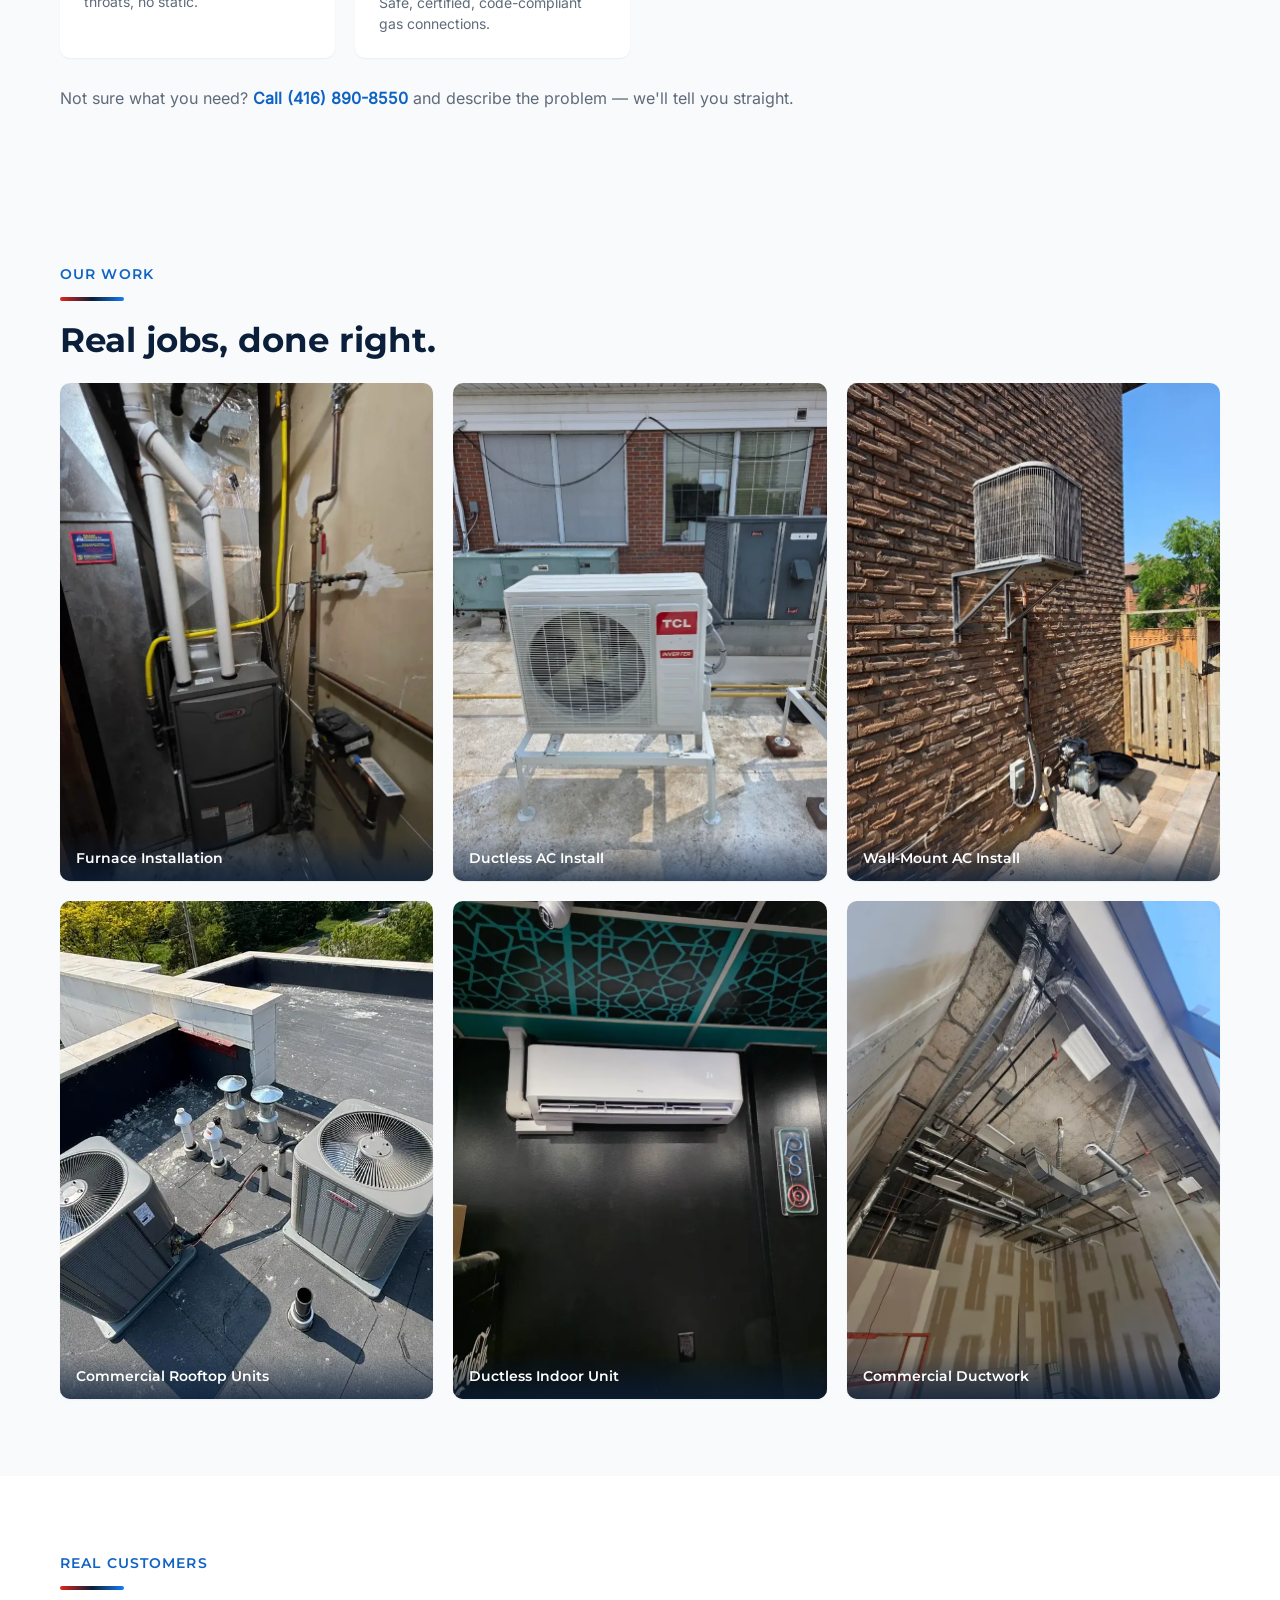
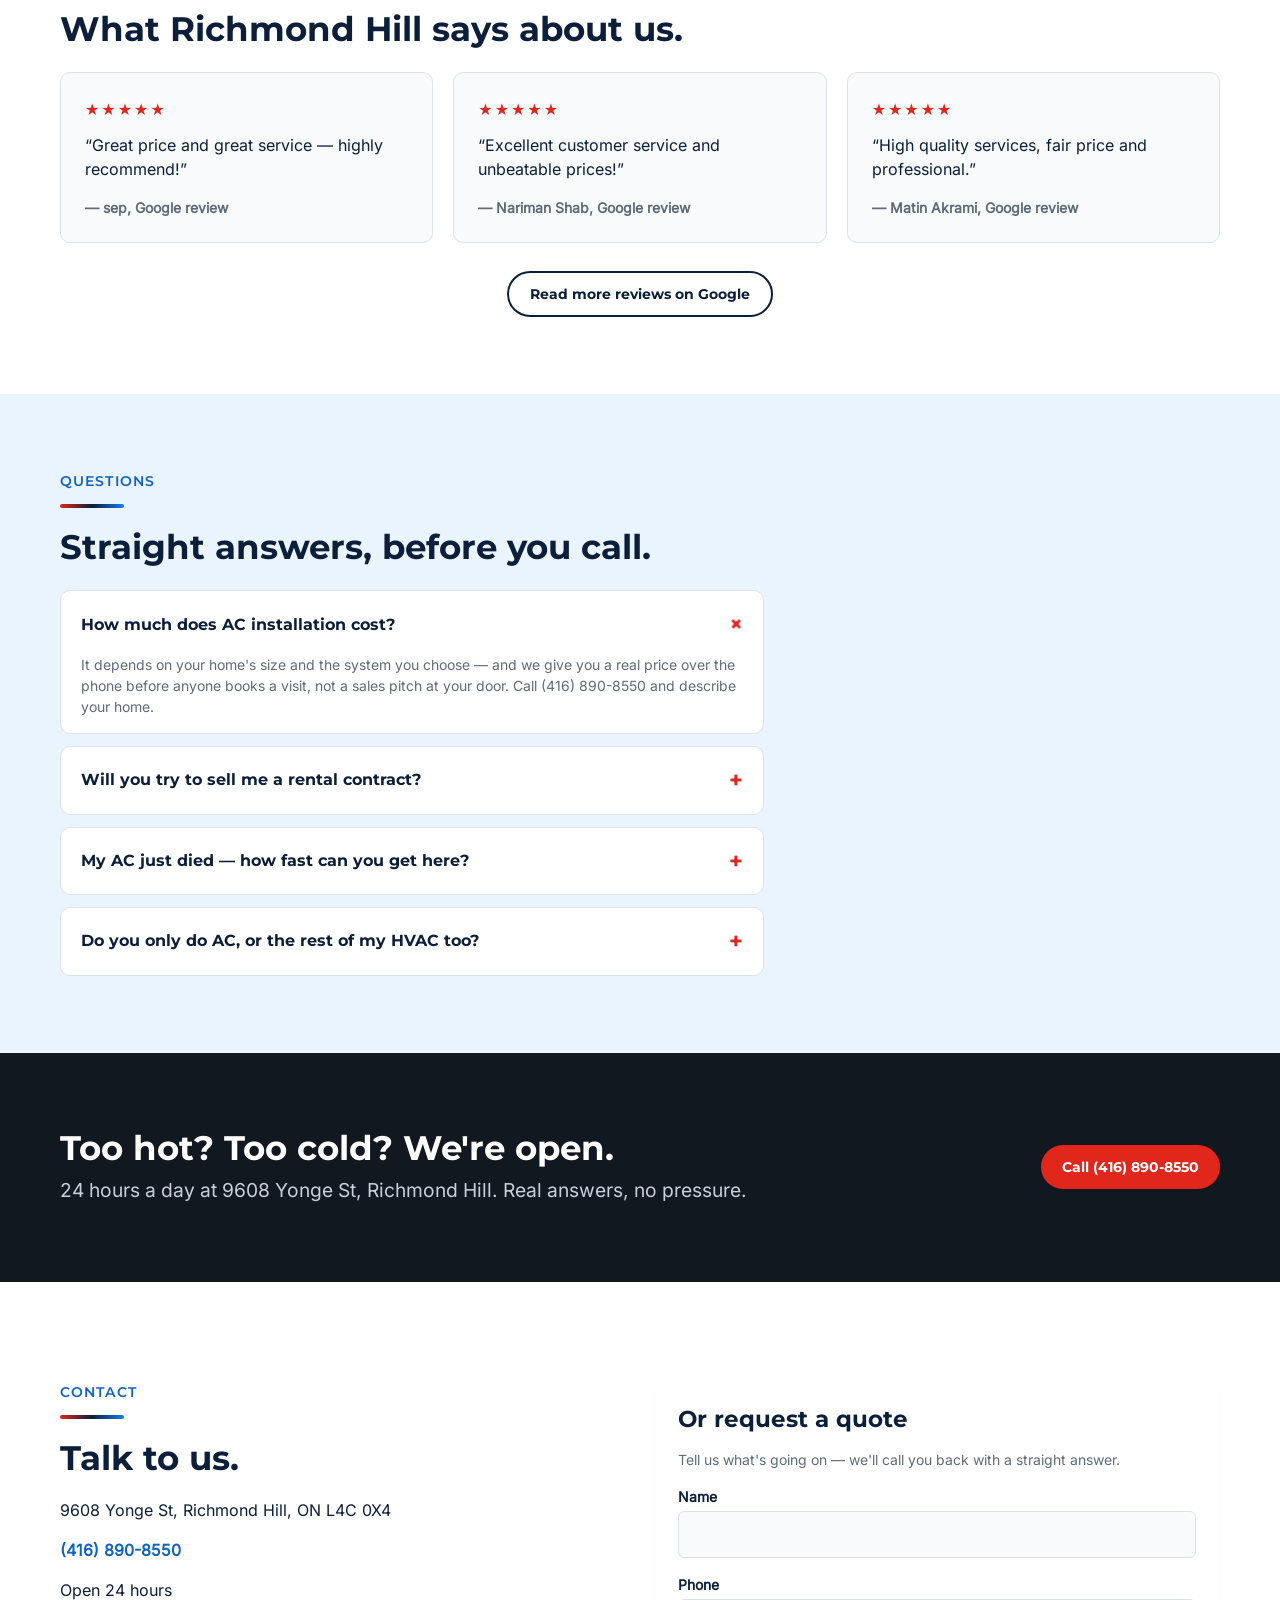
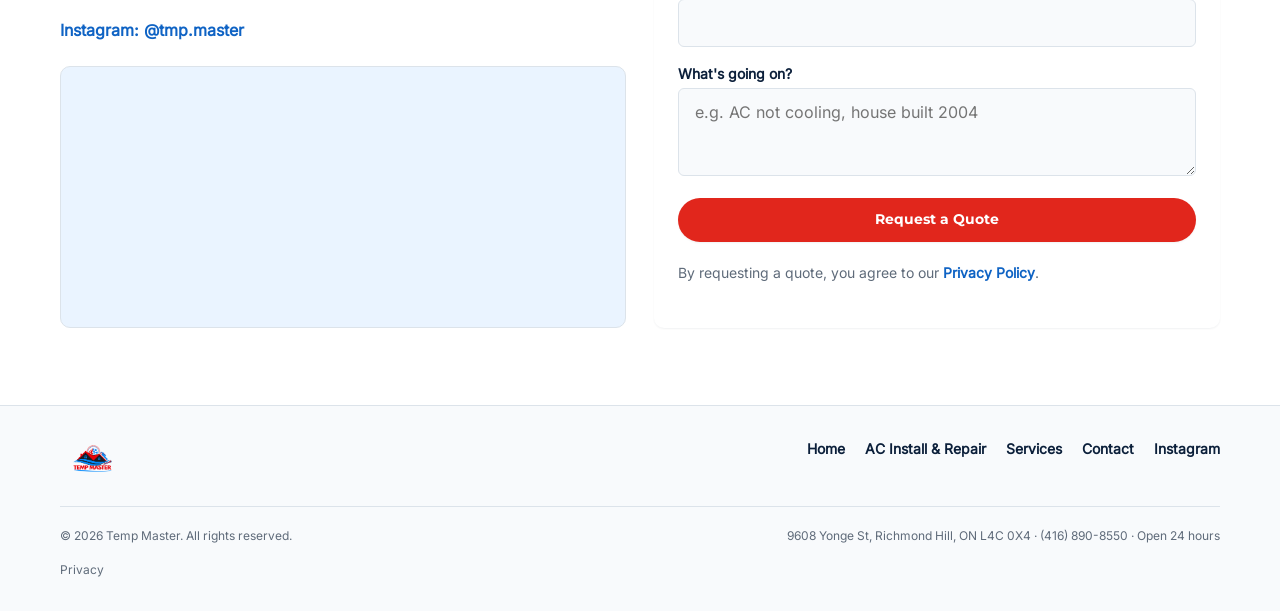
==== commit 513ef5db: "stage: local site snapshot (noindex)" ====
--- a/index.html
+++ b/index.html
@@ -230,26 +230,32 @@
 
       <ul class="service-grid">
         <li class="card">
+          <img class="svc-icon" src="assets/images/icons/svc-furnace.svg" alt="" width="56" height="56" loading="lazy">
           <h3>Furnace Installation &amp; Maintenance</h3>
           <p>Reliable heat for Ontario winters — installed, tuned, and maintained.</p>
         </li>
         <li class="card">
+          <img class="svc-icon" src="assets/images/icons/svc-heat-pump.svg" alt="" width="56" height="56" loading="lazy">
           <h3>Heat Pump Systems</h3>
           <p>High-efficiency heating and cooling in one system, year-round.</p>
         </li>
         <li class="card">
+          <img class="svc-icon" src="assets/images/icons/svc-ductwork.svg" alt="" width="56" height="56" loading="lazy">
           <h3>Ductwork Installation &amp; Modifications</h3>
           <p>Even airflow to every room — no more hot upstairs, cold basement.</p>
         </li>
         <li class="card">
+          <img class="svc-icon" src="assets/images/icons/svc-thermostat.svg" alt="" width="56" height="56" loading="lazy">
           <h3>Smart Thermostat Setup</h3>
           <p>Installed, connected, and set up so it actually saves you money.</p>
         </li>
         <li class="card">
+          <img class="svc-icon" src="assets/images/icons/svc-humidifier.svg" alt="" width="56" height="56" loading="lazy">
           <h3>Humidifier Installation</h3>
           <p>Comfortable air all winter — no dry throats, no static.</p>
         </li>
         <li class="card">
+          <img class="svc-icon" src="assets/images/icons/svc-gas-piping.svg" alt="" width="56" height="56" loading="lazy">
           <h3>Gas Piping &amp; HVAC Hookups</h3>
           <p>Safe, certified, code-compliant gas connections.</p>
         </li>
--- a/style.css
+++ b/style.css
@@ -180,6 +180,8 @@
   aspect-ratio:16/10;object-fit:cover}
 .service-grid{display:grid;gap:var(--space-5);
   grid-template-columns:repeat(auto-fit,minmax(min(100%,16rem),1fr))}
+.service-grid .svc-icon{width:56px;height:56px;display:block;margin-bottom:var(--space-4);
+  padding:var(--space-2);background:var(--color-ice-blue);border-radius:var(--radius-md)}
 .services-cta-line{margin-top:var(--space-7);color:var(--color-text-muted)}
 .services-cta-line a{color:var(--color-accent-text);font-weight:700}
 
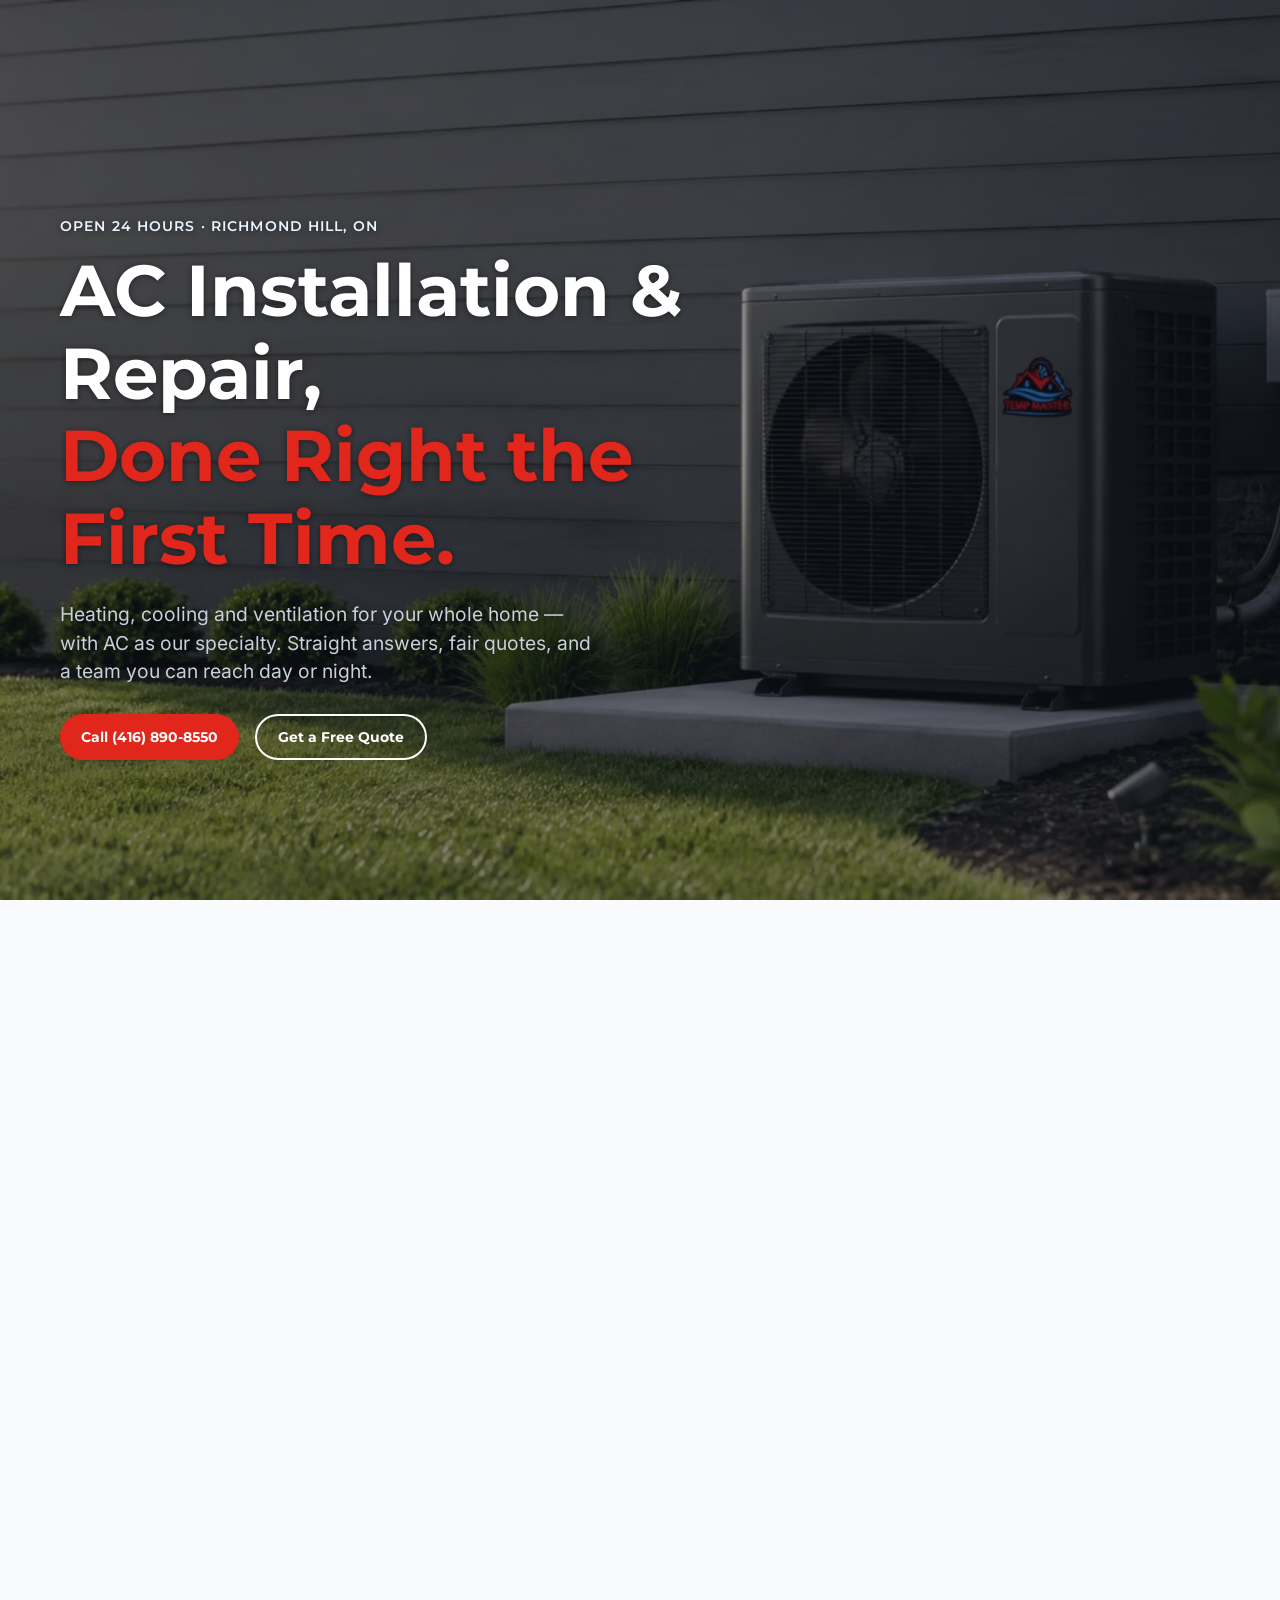
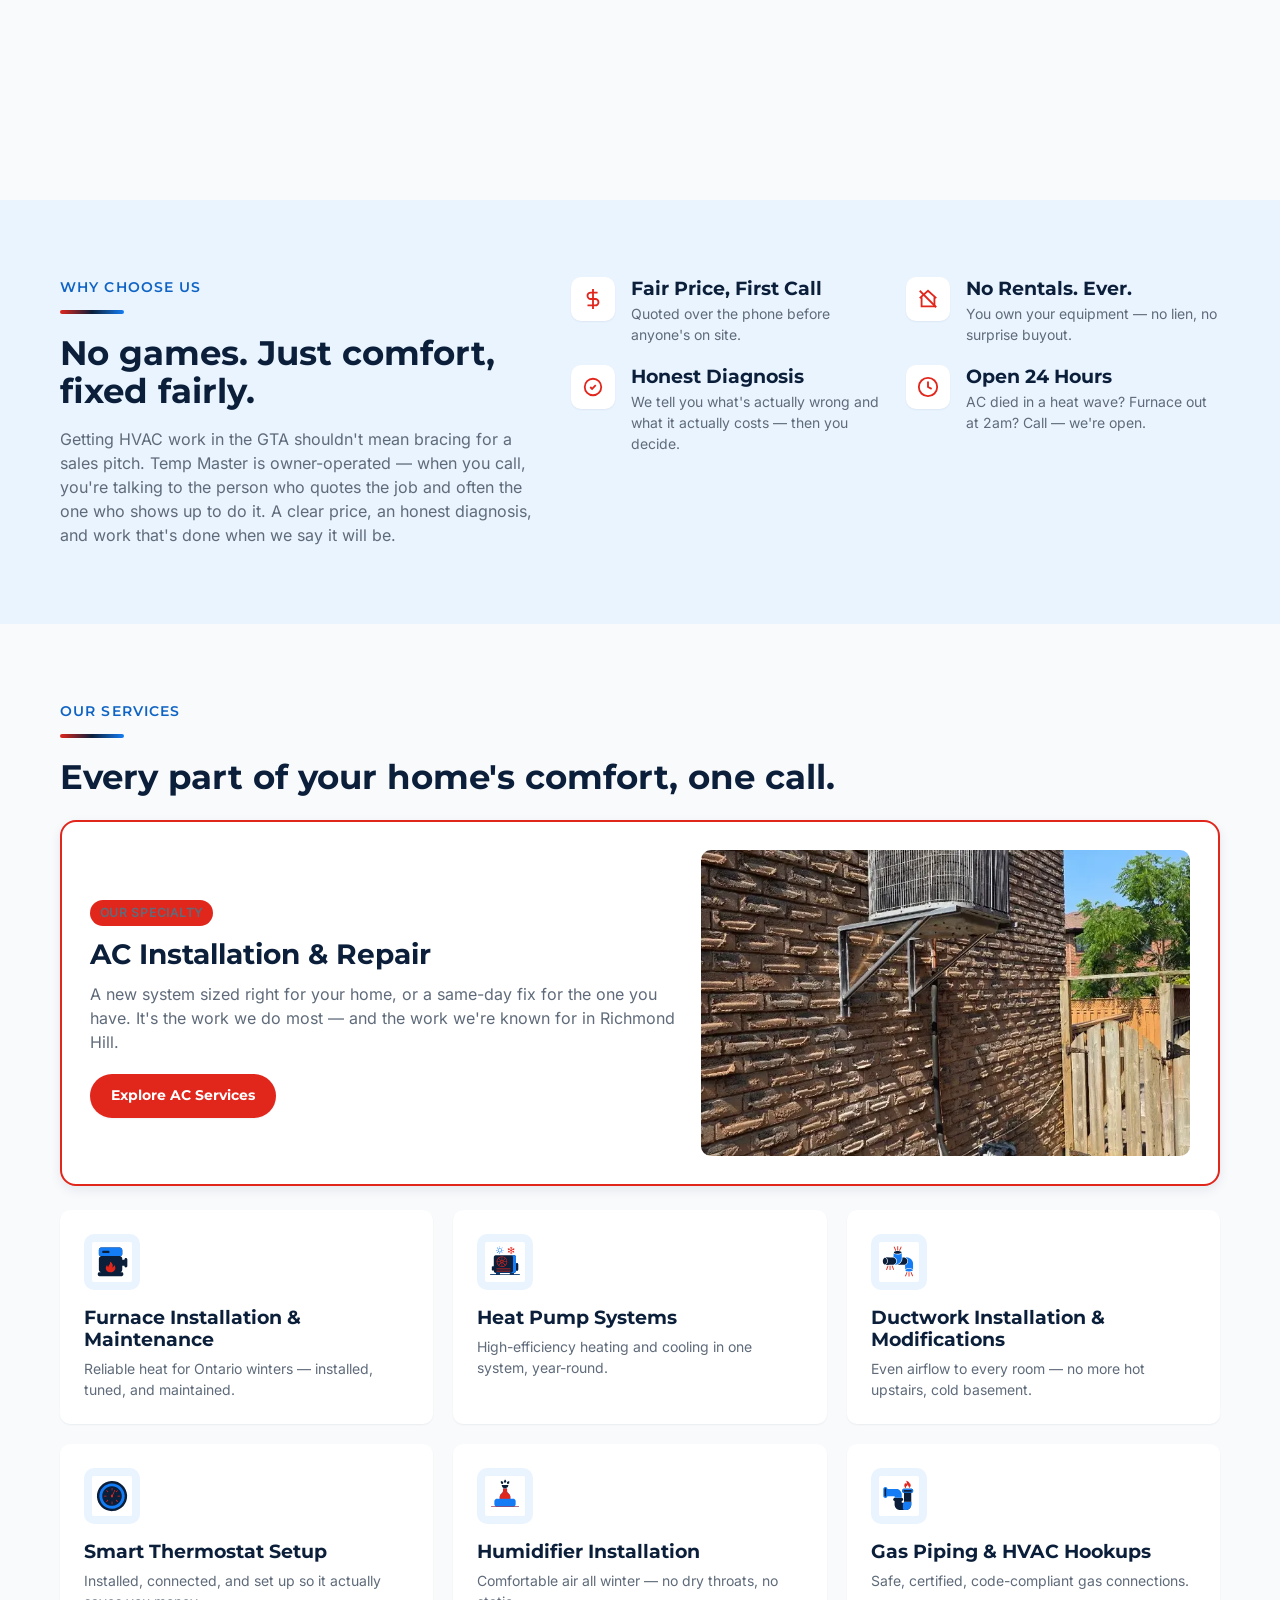
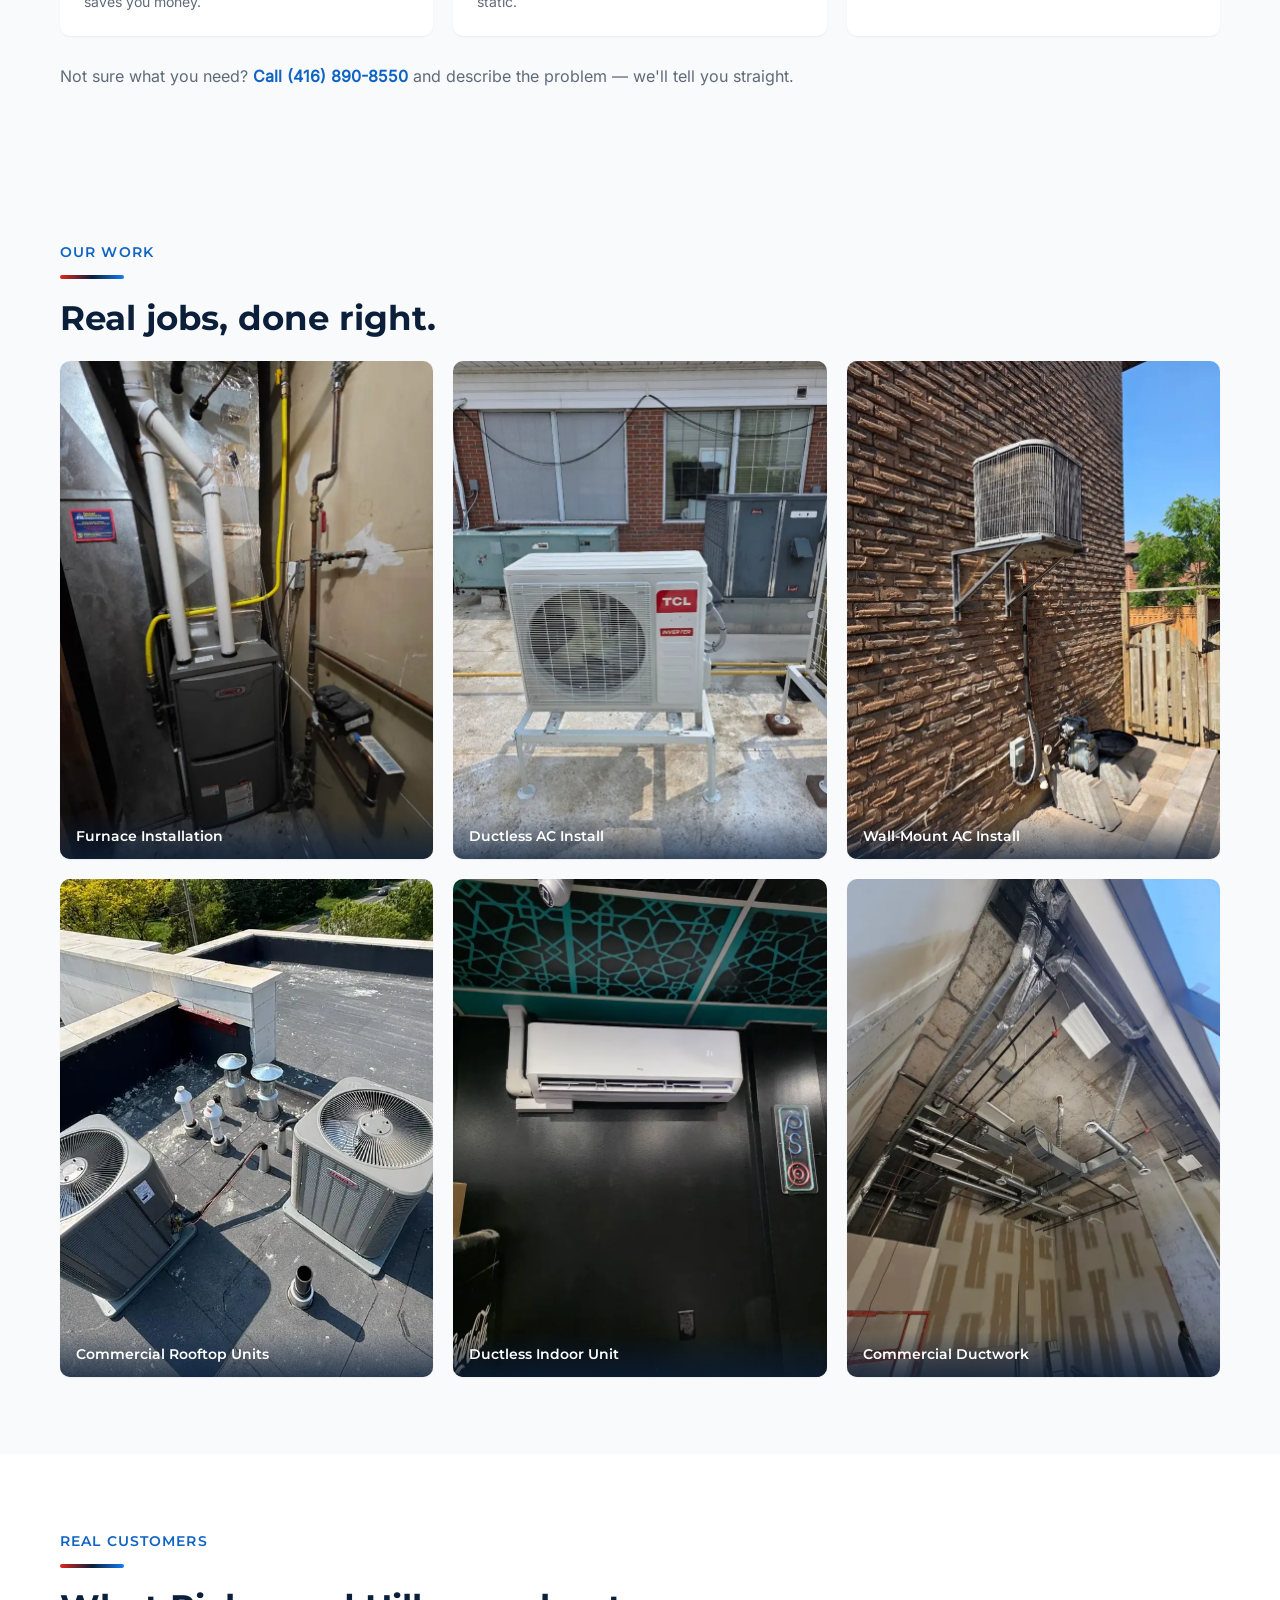
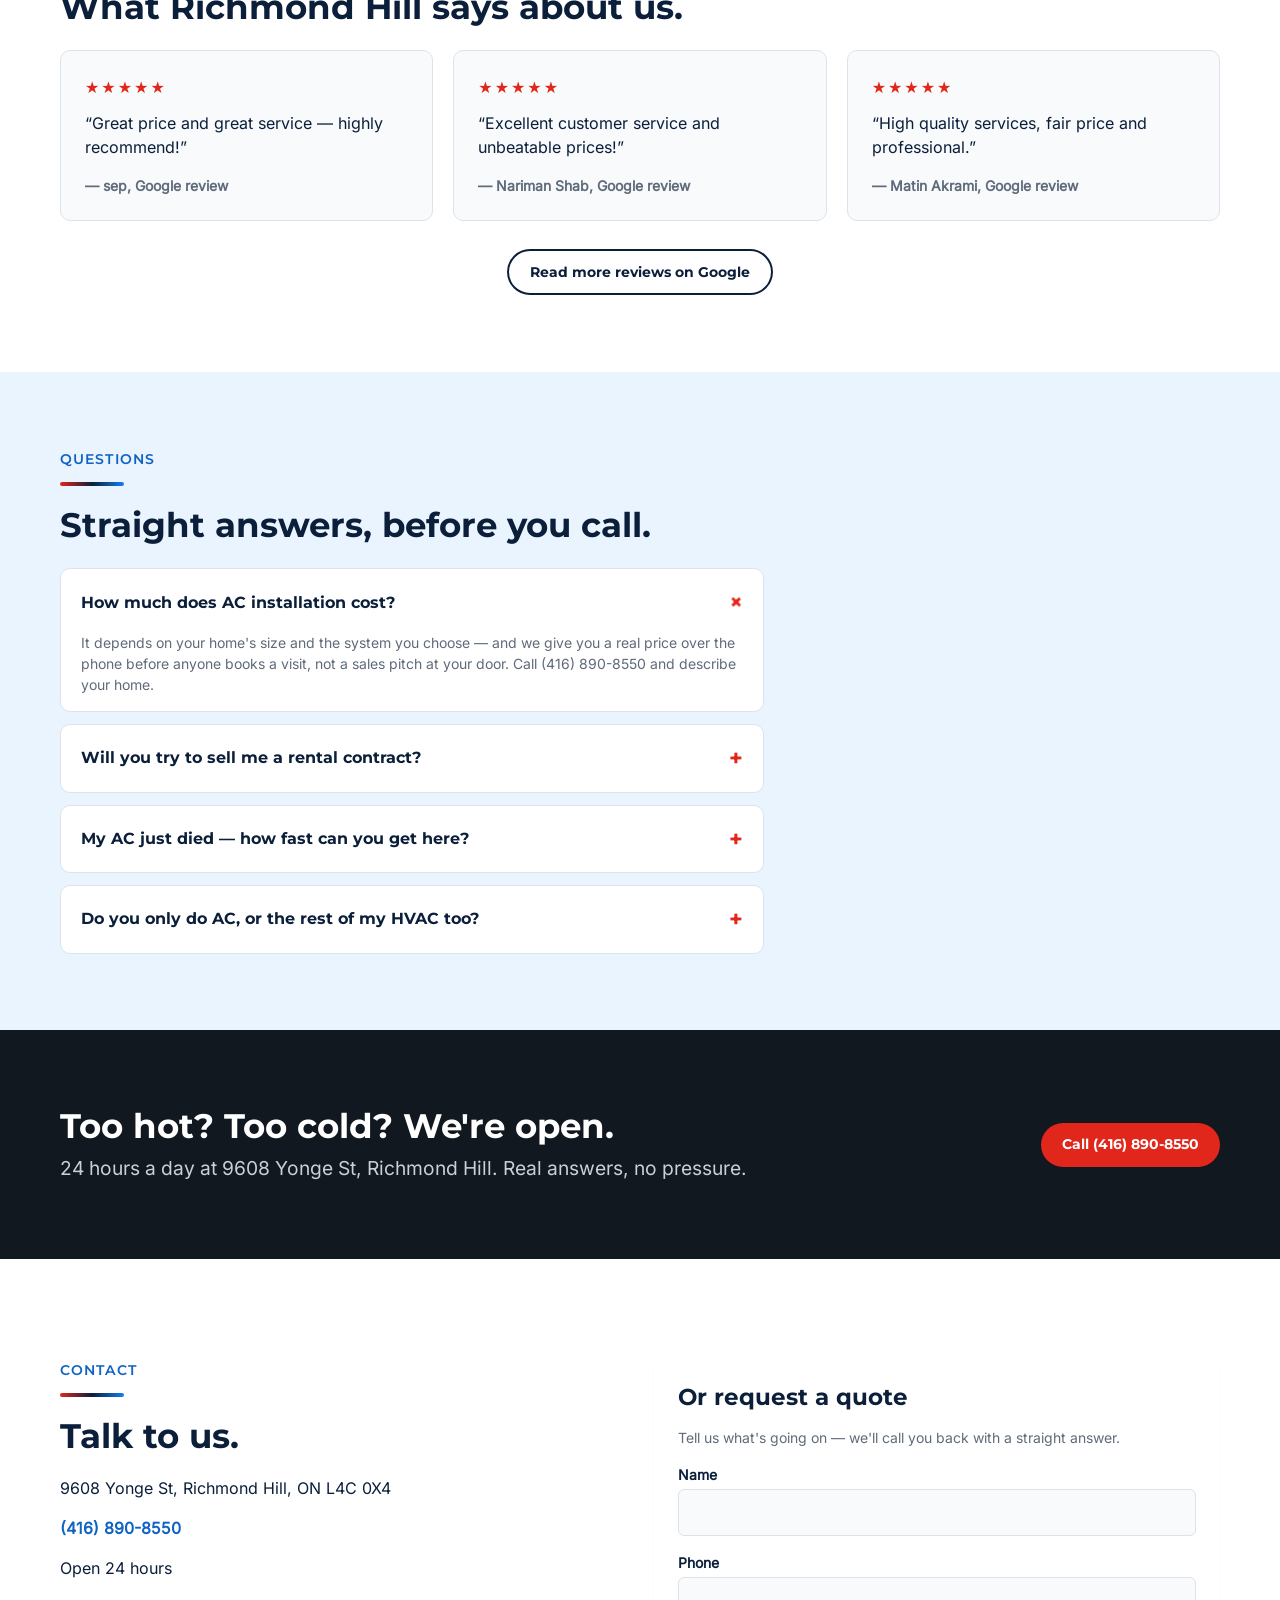
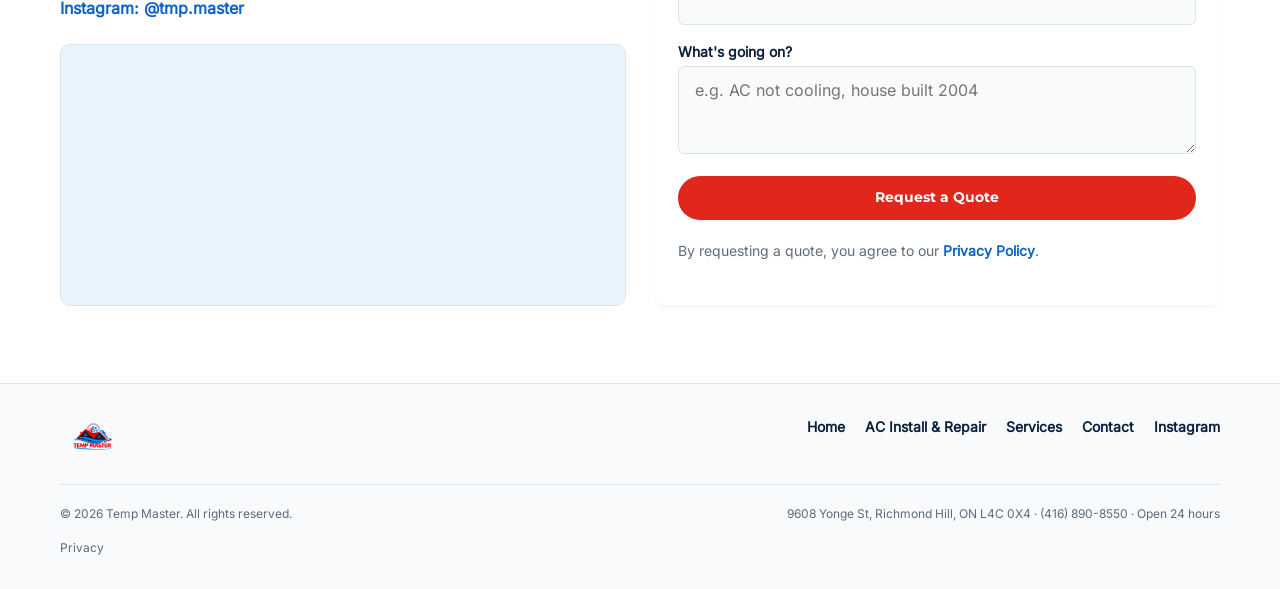
==== commit 41b19831: "stage: local site snapshot (noindex)" ====
--- a/index.html
+++ b/index.html
@@ -421,8 +421,8 @@
 </footer>
 
 <div class="call-bar" aria-label="Quick actions">
-  <a class="call-bar__call" href="tel:+14168908550">Call Now</a>
-  <a class="call-bar__directions" href="https://share.google/TIExO6qEW4nz1Eo8L" rel="noopener">Directions</a>
+  <a class="call-bar__call" href="tel:+14168908550">Fix It Today</a>
+  <a class="call-bar__ask" href="#contact">Ask an Expert</a>
 </div>
 
 <script src="shared/main.js" defer></script>
--- a/shared/tokens.css
+++ b/shared/tokens.css
@@ -97,6 +97,8 @@
   --duration-fast: 150ms;
   --duration-base: 300ms;
   --duration-slow: 600ms;
+  --duration-grand: 1150ms;  /* slow, elegant hero entrance (loader fade + float-up) */
+  --stagger-grand: 200ms;    /* per-item delay in the hero float-up sequence */
   --ease-standard: cubic-bezier(0.4, 0, 0.2, 1);
   --ease-out-expo: cubic-bezier(0.16, 1, 0.3, 1);
 }
--- a/shared/base.css
+++ b/shared/base.css
@@ -62,14 +62,10 @@
 .site-header__actions{display:flex;align-items:center;gap:var(--space-4)}
 .phone-link{display:flex;align-items:center;gap:var(--space-2);font-weight:700;
   font-family:var(--font-heading);font-size:var(--text-sm);color:var(--color-text);
-  min-width:44px;min-height:44px;justify-content:center}
+  min-height:44px;white-space:nowrap}
 .phone-link svg{color:var(--color-primary);flex:none}
-.phone-link__text{display:none}
+.phone-link__text{display:inline}   /* show the number on phone too (was icon-only) */
 .btn.site-header__cta{display:none}
-@media (min-width:560px){
-  .phone-link{justify-content:flex-start;min-width:0}
-  .phone-link__text{display:inline}
-}
 @media (min-width:900px){
   .primary-nav{display:block}
   .btn.site-header__cta{display:inline-flex}
@@ -179,18 +175,23 @@
 .footer-privacy-link a{color:var(--color-text-muted)}
 .footer-privacy-link a:hover{color:var(--color-text);text-decoration:underline}
 
-/* ---------- sticky mobile call bar ---------- */
+/* ---------- sticky mobile call bar (hidden until scrolled past the hero) ---------- */
 .call-bar{position:fixed;left:0;right:0;bottom:0;z-index:40;display:flex;
   background:var(--color-surface);border-top:1px solid var(--color-border);
   box-shadow:var(--shadow-lg);
-  padding:var(--space-3) var(--space-4) calc(var(--space-3) + env(safe-area-inset-bottom))}
+  padding:var(--space-3) var(--space-4) calc(var(--space-3) + env(safe-area-inset-bottom));
+  transform:translateY(120%)}
+.call-bar.is-visible{transform:translateY(0)}
+@media (prefers-reduced-motion: no-preference){
+  .call-bar{transition:transform var(--duration-base) var(--ease-out-expo)}
+}
 .call-bar a{flex:1;display:flex;align-items:center;justify-content:center;gap:var(--space-2);
   font-family:var(--font-heading);font-weight:700;font-size:var(--text-sm);
-  border-radius:var(--radius-md);padding-block:var(--space-3);min-height:44px}
+  border-radius:var(--radius-md);padding-block:var(--space-3);min-height:44px;text-align:center}
 .call-bar a:active{transform:scale(.97)}
 .call-bar__call{background:var(--color-primary);color:var(--color-surface);
   margin-right:var(--space-2)}
-.call-bar__directions{border:2px solid var(--color-text);color:var(--color-text)}
+.call-bar__ask{border:2px solid var(--color-text);color:var(--color-text)}
 body{padding-bottom:76px}
 @media (min-width:900px){
   .call-bar{display:none}
--- a/style.css
+++ b/style.css
@@ -4,10 +4,11 @@
 /* ---------- loading screen ---------- */
 .loader{position:fixed;inset:0;z-index:100;background:var(--color-charcoal);
   display:flex;flex-direction:column;align-items:center;justify-content:center;gap:var(--space-6);
-  transition:opacity var(--duration-slow) var(--ease-standard),
-    visibility 0s linear var(--duration-slow)}
+  transition:opacity var(--duration-grand) var(--ease-out-expo),
+    visibility 0s linear var(--duration-grand)}
 .loader.is-done{opacity:0;visibility:hidden}
-.loader img{height:72px;width:auto}
+.loader img{height:72px;width:auto;transition:transform var(--duration-grand) var(--ease-out-expo)}
+.loader.is-done img{transform:scale(1.08)} /* gentle push-in as it fades — grander reveal */
 .loader__line{width:min(220px,50vw);height:3px;border-radius:var(--radius-full);
   overflow:hidden;background:rgba(255,255,255,.12);position:relative}
 .loader__line::after{content:"";position:absolute;inset:0;border-radius:inherit;
@@ -35,7 +36,7 @@
 /* header entrance: hidden until the background is fully revealed */
 html.js .page-home .site-header{transform:translateY(-100%)}
 html.js .page-home .site-header.is-revealed{transform:translateY(0);
-  transition:transform var(--duration-slow) var(--ease-out-expo),
+  transition:transform var(--duration-grand) var(--ease-out-expo),
     background-color var(--duration-base) var(--ease-standard),
     border-color var(--duration-base) var(--ease-standard),
     box-shadow var(--duration-base) var(--ease-standard)}
@@ -99,13 +100,14 @@
 .hero-stage .hero__lede{color:var(--color-mist)}
 .hero__copy .btn--outline{border-color:var(--color-surface);color:var(--color-surface)}
 
-/* float-up entrance sequence (runs after the loader fades) */
-@media (prefers-reduced-motion: no-preference){
-  html.js .float-seq > *{opacity:0;transform:translateY(22px)}
+/* float-up entrance sequence (runs after the loader fades) — slow, grand,
+   generously staggered so the hero settles in element by element */
+@media (prefers-reduced-motion: no-preference){
+  html.js .float-seq > *{opacity:0;transform:translateY(38px) scale(.985)}
   html.js .is-revealed .float-seq > *{opacity:1;transform:none;
-    transition:opacity var(--duration-slow) var(--ease-out-expo),
-      transform var(--duration-slow) var(--ease-out-expo);
-    transition-delay:calc(var(--seq,0) * 140ms)}
+    transition:opacity var(--duration-grand) var(--ease-out-expo),
+      transform var(--duration-grand) var(--ease-out-expo);
+    transition-delay:calc(var(--seq,0) * var(--stagger-grand))}
 }
 
 /* ---------- trust stats: borderless, floating on the video ---------- */
@@ -178,8 +180,11 @@
 .service-featured .btn{margin-top:var(--space-5)}
 .service-featured img{border-radius:var(--radius-md);width:100%;height:100%;
   aspect-ratio:16/10;object-fit:cover}
-.service-grid{display:grid;gap:var(--space-5);
-  grid-template-columns:repeat(auto-fit,minmax(min(100%,16rem),1fr))}
+/* Fixed column counts so the 6 cards are ALWAYS an even grid — 1 col (phone),
+   2×3 (tablet), 3×2 (desktop); never a ragged last row from auto-fit. */
+.service-grid{display:grid;gap:var(--space-5);grid-template-columns:1fr}
+@media (min-width:640px){.service-grid{grid-template-columns:repeat(2,1fr)}}
+@media (min-width:1024px){.service-grid{grid-template-columns:repeat(3,1fr)}}
 .service-grid .svc-icon{width:56px;height:56px;display:block;margin-bottom:var(--space-4);
   padding:var(--space-2);background:var(--color-ice-blue);border-radius:var(--radius-md)}
 .services-cta-line{margin-top:var(--space-7);color:var(--color-text-muted)}
